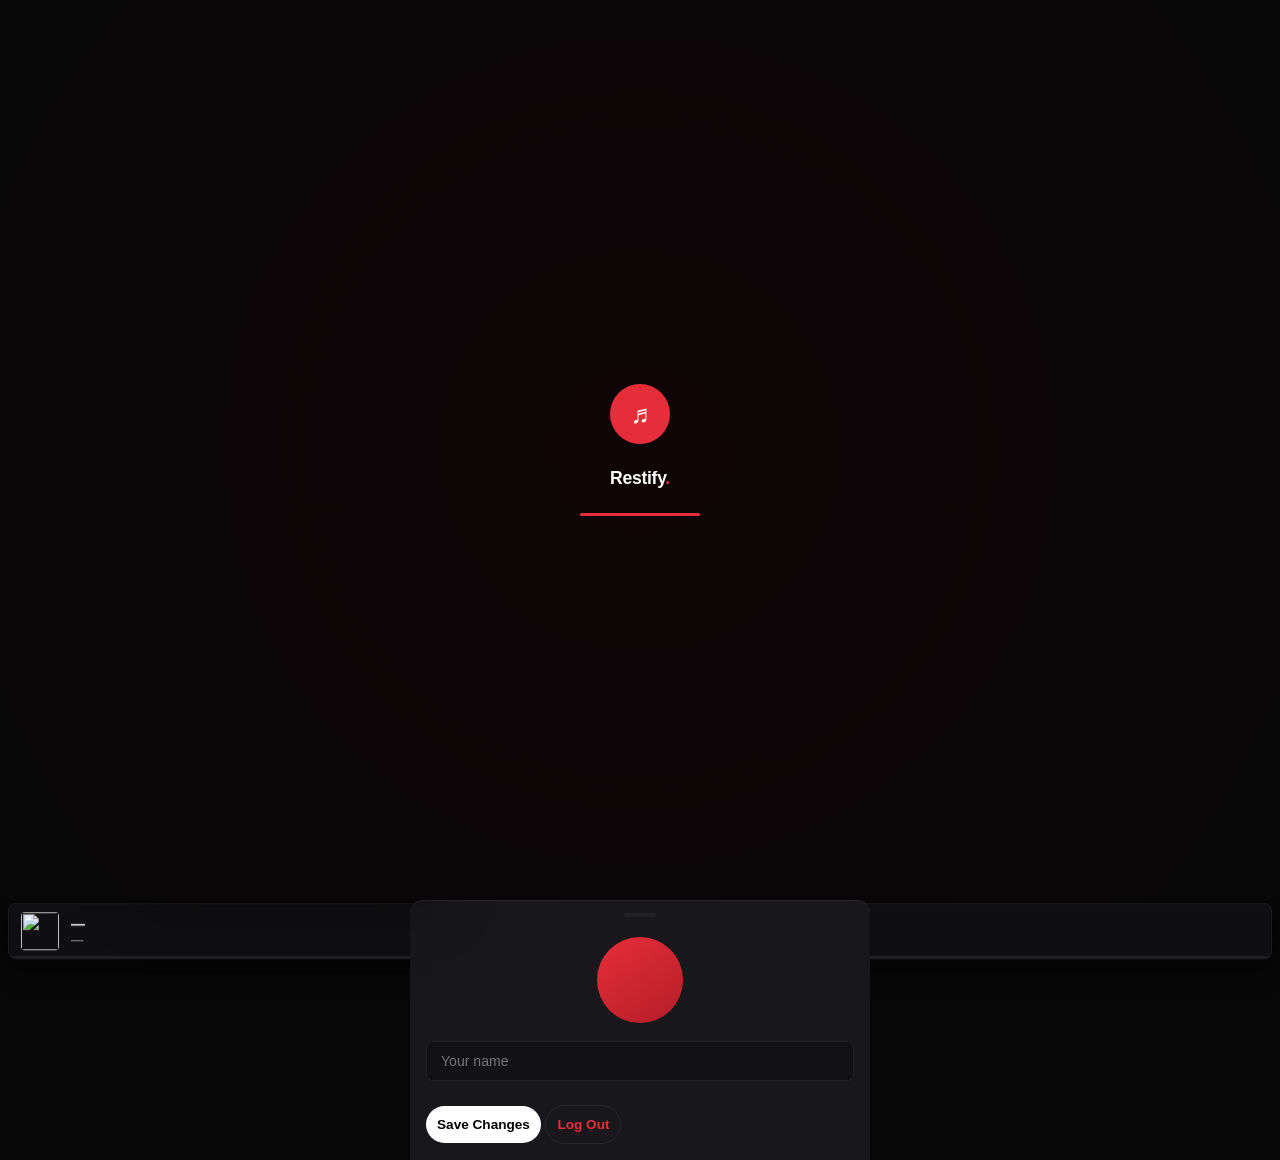
==== index.html @ 63f83d4d "Update script source paths in index.html" ====
<!DOCTYPE html>
<html lang="en">
<head>
<meta charset="UTF-8">
<meta name="viewport" content="width=device-width, initial-scale=1.0, maximum-scale=1.0, user-scalable=no, viewport-fit=cover">
<title>Restify</title>
<meta name="theme-color" content="#0a0a0b">
<meta name="description" content="Restify — a premium music streaming experience">
<link rel="manifest" href="manifest.json">
<link rel="icon" href="icon.svg" type="image/svg+xml">
<link rel="apple-touch-icon" href="icon.svg">
<link rel="preconnect" href="https://fonts.googleapis.com">
<link rel="preconnect" href="https://fonts.gstatic.com" crossorigin>
<link href="https://fonts.googleapis.com/css2?family=Unbounded:wght@500;600;700;800&family=Plus+Jakarta+Sans:wght@400;500;600;700;800&display=swap" rel="stylesheet">
<link rel="stylesheet" href="src/style.css">
<script src="https://unpkg.com/lucide@latest" defer></script>
</head>
<body>

<div class="login-screen" id="login-screen">
  <div class="login-ambient"></div>
  <div class="login-top fade-in-up">
    <div class="login-logo">♬</div>
    <h1 class="login-brand">Restify<span>.</span></h1>
    <p class="login-tagline">Smooth playbacks studio</p>
  </div>
  <div class="login-visual pop-in">
    <div class="login-ring ring-a"></div>
    <div class="login-ring ring-b"></div>
    <div class="login-vinyl">
      <div class="login-vinyl-shine"></div>
      <div class="login-vinyl-groove"></div>
      <div class="login-vinyl-core"><i data-lucide="music-2"></i></div>
    </div>
  </div>
  <div class="login-footer fade-in-up delay">
    <button class="google-btn" id="google-login-btn">
      <svg viewBox="0 0 24 24" width="19" height="19">
        <path fill="#EA4335" d="M12 4.75c1.77 0 3.35.61 4.6 1.8l3.42-3.42C17.95 1.19 15.24 0 12 0 7.31 0 3.18 2.12 1.21 6.54l4.11 3.22c.94-2.85 3.57-4.96 6.68-4.96z"/>
        <path fill="#4285F4" d="M23.745 12.27c0-.7-.06-1.4-.19-2.07H12v4.51h6.6c-.29 1.53-1.14 2.82-2.4 3.68v3.05h3.88c2.27-2.09 3.66-5.17 3.66-8.72z"/>
        <path fill="#FBBC05" d="M5.32 14.24A7.16 7.16 0 0 1 4.91 12c0-.79.13-1.57.38-2.31V6.54H1.21A11.94 11.94 0 0 0 0 12c0 1.92.45 3.74 1.21 5.46l4.11-3.22z"/>
        <path fill="#34A853" d="M12 24c3.24 0 5.95-1.08 7.93-2.91l-3.88-3.05c-1.08.72-2.45 1.16-4.05 1.16-3.11 0-5.74-2.11-6.68-4.96H1.21v3.15C3.18 21.88 7.31 24 12 24z"/>
      </svg>
      <span>Continue with Google</span>
    </button>
    <p class="login-note">Secure sign-in &middot; Powered by Firebase</p>
  </div>
</div>

<div class="loader" id="loader">
  <div class="loader-mark">♬</div>
  <div class="loader-word">Restify<span>.</span></div>
  <div class="loader-track"><div class="loader-fill"></div></div>
</div>

<div class="app-shell">

  <section class="view pos-center" id="view-home">
    <div class="scroll-body">
      <header class="home-header">
        <div class="brand-id">
          <button class="menu-btn" id="menu-open-btn"><i data-lucide="menu"></i></button>
          <div>
            <div class="brand-title">Listen Now</div>
            <div class="brand-sub">Smooth playbacks studio</div>
          </div>
        </div>
        <div class="header-actions">
          <button class="header-icon-btn" id="library-header-btn"><i data-lucide="library"></i></button>
          <div class="avatar-mark" id="avatar-mark">
            <span id="avatar-fallback"></span>
            <img id="user-avatar-img" alt="">
          </div>
        </div>
      </header>

      <div class="search-wrap">
        <input type="text" id="search-input" placeholder="Search music &amp; albums" autocomplete="off">
        <i data-lucide="search"></i>
      </div>
      <div class="suggest-panel" id="suggest-panel"></div>

      <div class="section-label" id="recent-section" style="display:none;">
        <div class="section-label-row"><span class="section-label">Recently Played</span></div>
        <div class="rail" id="recent-rail"></div>
      </div>

      <div class="section-label-row">
        <span class="section-label">Trending Now</span>
      </div>
      <div class="rail" id="trending-rail"></div>

      <div class="section-label-row">
        <span class="section-label">Recommended For You</span>
      </div>
      <div class="rail" id="recommended-rail"></div>

      <div class="section-label-row">
        <span class="section-label">Albums</span>
      </div>
      <div class="skeleton-grid" id="albums-skeleton">
        <div class="skeleton"></div><div class="skeleton"></div>
        <div class="skeleton"></div><div class="skeleton"></div>
      </div>
      <div class="albums-grid" id="albums-grid"></div>

      <div class="artist-cta">
        <p>Are you an artist?</p>
        <button class="feature-btn" id="feature-btn">
          <i data-lucide="upload"></i>
          Feature your song on Restify
        </button>
      </div>

      <div class="bottom-spacer"></div>
    </div>
  </section>

  <section class="view pos-right" id="view-album">
    <div class="sub-header">
      <button class="back-btn" id="album-back"><i data-lucide="chevron-left"></i></button>
      <div class="sub-header-title">Album</div>
    </div>
    <div class="scroll-body">
      <div class="album-hero">
        <img id="album-hero-img" src="" alt="">
        <h1 id="album-hero-title">—</h1>
        <p id="album-hero-sub">—</p>
        <div class="hero-actions">
          <button class="hero-btn primary" id="album-play-all"><i data-lucide="play"></i>Play</button>
          <button class="hero-btn" id="album-shuffle-all"><i data-lucide="shuffle"></i>Shuffle</button>
        </div>
      </div>
      <div class="song-list" id="song-list"></div>
    </div>
  </section>

  <section class="view pos-right" id="view-library">
    <div class="library-header">
      <div class="sub-header" style="padding:0;">
        <button class="back-btn" id="library-back"><i data-lucide="chevron-left"></i></button>
        <div class="library-title">Your Library</div>
      </div>
    </div>
    <div class="scroll-body">
      <div class="library-grid">
        <div class="library-row" id="liked-row">
          <div class="library-icon"><i data-lucide="heart"></i></div>
          <div class="library-meta">
            <div class="library-name">Liked Songs</div>
            <div class="library-sub" id="liked-count">0 songs</div>
          </div>
          <div class="library-chevron"><i data-lucide="chevron-right"></i></div>
        </div>
      </div>

      <div class="section-label-row">
        <span class="section-label">Playlists</span>
        <button class="section-action" id="create-playlist-btn">+ New</button>
      </div>
      <div class="library-grid" id="playlist-list"></div>

      <div class="bottom-spacer"></div>
    </div>
  </section>

  <section class="view pos-right" id="view-playlist">
    <div class="sub-header">
      <button class="back-btn" id="playlist-back"><i data-lucide="chevron-left"></i></button>
      <div class="sub-header-title" id="playlist-view-title">Playlist</div>
      <button class="sub-header-action" id="playlist-delete-btn" style="display:none;">Delete</button>
    </div>
    <div class="scroll-body">
      <div class="album-hero">
        <div class="library-icon" style="width:44vw;max-width:190px;height:44vw;max-height:190px;border-radius:26px;">
          <i data-lucide="list-music" style="width:30%;height:30%;"></i>
        </div>
        <h1 id="playlist-hero-title">—</h1>
        <p id="playlist-hero-sub">—</p>
      </div>
      <div class="song-list" id="playlist-song-list"></div>
    </div>
  </section>

  <section class="view pos-right" id="view-player">
    <div class="player-top">
      <button class="back-btn" id="player-back"><i data-lucide="chevron-down"></i></button>
      <button class="explore-pill" id="explore-albums-btn">
        <i data-lucide="layout-grid"></i>
        Explore Albums
      </button>
      <button class="queue-btn" id="queue-open-btn"><i data-lucide="list-music"></i></button>
    </div>

    <div class="player-body">
      <div class="artwork-arena">
        <div class="artwork-frame" id="artwork-frame">
          <img id="player-artwork" src="" alt="">
          <div class="buffer-spinner" id="buffer-spinner"></div>
        </div>
      </div>

      <div class="track-row">
        <div class="track-meta">
          <div class="track-title" id="player-title">—</div>
          <div class="track-artist" id="player-artist">—</div>
        </div>
        <button class="fav-btn" id="fav-btn"><i data-lucide="heart"></i></button>
      </div>

      <div class="scrub-wrap">
        <div class="time-row">
          <span id="time-current">0:00</span>
          <span id="time-total">0:00</span>
        </div>
        <div class="range-wrap">
          <input type="range" id="seek-slider" min="0" max="100" value="0" step="0.1">
          <div class="range-fill" id="range-fill"></div>
        </div>
      </div>

      <div class="controls-row">
        <button class="ctrl-util" id="btn-shuffle"><i data-lucide="shuffle"></i></button>
        <button class="ctrl-nav" id="btn-prev"><i data-lucide="skip-back"></i></button>
        <button class="ctrl-play" id="btn-play"><i data-lucide="play" id="play-icon"></i></button>
        <button class="ctrl-nav" id="btn-next"><i data-lucide="skip-forward"></i></button>
        <button class="ctrl-util" id="btn-repeat"><i data-lucide="repeat"></i></button>
      </div>

      <div class="util-row">
        <button class="volume-icon" id="volume-icon-btn"><i data-lucide="volume-2"></i></button>
        <div class="range-wrap">
          <input type="range" id="volume-slider" min="0" max="100" value="85" step="1">
          <div class="range-fill" id="volume-fill"></div>
        </div>
        <button class="speed-btn" id="speed-btn">1x</button>
      </div>

      <div class="player-tag">Smooth playbacks &amp; no ads</div>
    </div>
  </section>

</div>

<div class="menu-layer" id="menu-layer">
  <div class="menu-overlay" id="menu-overlay"></div>
  <nav class="side-menu" id="side-menu">
    <div class="side-menu-header">
      <div class="side-menu-mark">♬</div>
      <div class="side-menu-brand">Restify<span>.</span></div>
    </div>
    <a class="side-menu-item active" href="index.html">
      <i data-lucide="home"></i>
      <span>Home</span>
    </a>
    <a class="side-menu-item" href="albums.html">
      <i data-lucide="layout-grid"></i>
      <span>Explore Albums</span>
    </a>
    <a class="side-menu-item" href="announces.html">
      <i data-lucide="bell"></i>
      <span>What's New</span>
      <span class="menu-dot"></span>
    </a>
    <a class="side-menu-item" href="artistforums.html">
      <i data-lucide="upload"></i>
      <span>Apply for Artist</span>
    </a>
  </nav>
</div>

<div class="mini-player" id="mini-player">
  <div class="mini-progress"><div class="mini-progress-fill" id="mini-progress-fill"></div></div>
  <img class="mini-thumb" id="mini-thumb" src="" alt="">
  <div class="mini-info" id="mini-info-tap">
    <div class="mini-title" id="mini-title">—</div>
    <div class="mini-artist" id="mini-artist">—</div>
  </div>
  <div class="mini-controls">
    <button class="mini-btn" id="mini-prev"><i data-lucide="skip-back"></i></button>
    <button class="mini-btn mini-play" id="mini-play"><i data-lucide="play" id="mini-play-icon"></i></button>
    <button class="mini-btn" id="mini-next"><i data-lucide="skip-forward"></i></button>
  </div>
</div>

<div class="overlay" id="overlay"></div>

<div class="sheet" id="queue-sheet">
  <div class="sheet-handle"></div>
  <div class="sheet-title">Up Next</div>
  <div class="sheet-body" id="queue-list"></div>
</div>

<div class="sheet" id="action-sheet">
  <div class="sheet-handle"></div>
  <div class="sheet-title" id="action-sheet-title">Song</div>
  <div class="sheet-body">
    <div class="action-item" id="action-like">
      <i data-lucide="heart"></i>
      <span id="action-like-label">Add to Liked Songs</span>
    </div>
    <div class="action-item" id="action-queue">
      <i data-lucide="list-plus"></i>
      <span>Add to Queue</span>
    </div>
    <div class="section-label" style="padding:10px 4px 6px;">Add to Playlist</div>
    <div id="action-playlist-list"></div>
  </div>
</div>

<div class="sheet" id="profile-sheet">
  <div class="sheet-handle"></div>
  <div class="sheet-body">
    <div class="profile-photo-row">
      <div class="profile-photo-ring">
        <img id="profile-photo" src="" alt="">
      </div>
    </div>
    <div class="profile-email" id="profile-email"></div>
    <input type="text" class="modal-input" id="profile-name-input" placeholder="Your name" autocomplete="off">
    <button class="modal-btn primary" id="profile-save-btn">Save Changes</button>
    <button class="modal-btn logout-btn" id="profile-logout-btn">Log Out</button>
  </div>
</div>

<div class="modal-wrap" id="create-modal">
  <div class="modal-card">
    <div class="modal-title">New Playlist</div>
    <input type="text" class="modal-input" id="create-modal-input" placeholder="Playlist name" autocomplete="off">
    <div class="modal-actions">
      <button class="modal-btn" id="create-modal-cancel">Cancel</button>
      <button class="modal-btn primary" id="create-modal-confirm">Create</button>
    </div>
  </div>
</div>

<div class="toast" id="toast"></div>

<audio id="audio" preload="auto"></audio>

<script type="module">
import { initializeApp } from "https://www.gstatic.com/firebasejs/10.13.2/firebase-app.js";
import { getAuth, GoogleAuthProvider, signInWithPopup, signInWithRedirect, onAuthStateChanged, updateProfile, signOut } from "https://www.gstatic.com/firebasejs/10.13.2/firebase-auth.js";

const firebaseConfig = {
  apiKey: "AIzaSyDWFo4PwnwWfNUS-s4vXQHINAejp3wwPrk",
  authDomain: "restify-1ec27.firebaseapp.com",
  projectId: "restify-1ec27",
  storageBucket: "restify-1ec27.firebasestorage.app",
  messagingSenderId: "179542882874",
  appId: "1:179542882874:web:a6166769efff7151239303",
  measurementId: "G-CEWQDRWWCW"
};

const firebaseApp = initializeApp(firebaseConfig);
const auth = getAuth(firebaseApp);
const googleProvider = new GoogleAuthProvider();

const loginScreen = document.getElementById('login-screen');
const googleBtn = document.getElementById('google-login-btn');
const googleBtnLabel = googleBtn.querySelector('span');
const avatarMark = document.getElementById('avatar-mark');
const avatarFallback = document.getElementById('avatar-fallback');
const userAvatarImg = document.getElementById('user-avatar-img');
const overlay = document.getElementById('overlay');
const profileSheet = document.getElementById('profile-sheet');
const profilePhoto = document.getElementById('profile-photo');
const profileNameInput = document.getElementById('profile-name-input');
const profileEmail = document.getElementById('profile-email');
const profileSaveBtn = document.getElementById('profile-save-btn');
const profileLogoutBtn = document.getElementById('profile-logout-btn');

function applyUser(user) {
  const photo = user.photoURL || '';
  const name = user.displayName || (user.email ? user.email.split('@')[0] : 'You');
  if (photo) {
    userAvatarImg.src = photo;
    userAvatarImg.style.display = 'block';
    avatarFallback.style.display = 'none';
    profilePhoto.src = photo;
    profilePhoto.style.display = 'block';
  } else {
    userAvatarImg.style.display = 'none';
    profilePhoto.style.display = 'none';
    avatarFallback.style.display = 'flex';
    avatarFallback.textContent = name.charAt(0).toUpperCase();
  }
  profileNameInput.value = name;
  profileEmail.textContent = user.email || '';
}

function showApp(user) {
  applyUser(user);
  loginScreen.classList.add('hide');
}

function showLogin() {
  closeProfileSheet();
  loginScreen.classList.remove('hide');
  googleBtn.disabled = false;
  googleBtnLabel.textContent = 'Continue with Google';
}

function openProfileSheet() {
  profileSheet.classList.add('open');
  overlay.classList.add('open');
}

function closeProfileSheet() {
  profileSheet.classList.remove('open');
  overlay.classList.remove('open');
}

onAuthStateChanged(auth, (user) => {
  if (user) {
    showApp(user);
  } else {
    showLogin();
  }
});

googleBtn.addEventListener('click', async () => {
  googleBtn.disabled = true;
  googleBtnLabel.textContent = 'Signing in...';
  try {
    await signInWithPopup(auth, googleProvider);
  } catch (err) {
    if (err.code === 'auth/popup-blocked' || err.code === 'auth/cancelled-popup-request' || err.code === 'auth/operation-not-supported-in-this-environment') {
      await signInWithRedirect(auth, googleProvider);
    } else {
      googleBtn.disabled = false;
      googleBtnLabel.textContent = 'Continue with Google';
    }
  }
});

avatarMark.addEventListener('click', openProfileSheet);

overlay.addEventListener('click', () => {
  if (profileSheet.classList.contains('open')) closeProfileSheet();
});

profileSaveBtn.addEventListener('click', async () => {
  const newName = profileNameInput.value.trim();
  if (!newName || !auth.currentUser) return;
  profileSaveBtn.disabled = true;
  profileSaveBtn.textContent = 'Saving...';
  try {
    await updateProfile(auth.currentUser, { displayName: newName });
    profileEmail.textContent = auth.currentUser.email || '';
  } finally {
    profileSaveBtn.disabled = false;
    profileSaveBtn.textContent = 'Save Changes';
    closeProfileSheet();
  }
});

profileLogoutBtn.addEventListener('click', async () => {
  await signOut(auth);
});
</script>
<script>
const menuOpenBtn = document.getElementById('menu-open-btn');
const sideMenu = document.getElementById('side-menu');
const menuOverlay = document.getElementById('menu-overlay');

function openMenu() {
  sideMenu.classList.add('open');
  menuOverlay.classList.add('open');
}

function closeMenu() {
  sideMenu.classList.remove('open');
  menuOverlay.classList.remove('open');
}

menuOpenBtn.addEventListener('click', openMenu);
menuOverlay.addEventListener('click', closeMenu);
</script>
<script src="src/music-data.js" defer></script>
<script src="src/app.js" defer></script>
</body>
</html>
---- src/style.css ----
:root{
  --bg:#070708;
  --bg-radial:#0f0406;
  --surface:#121214;
  --surface-2:#18181c;
  --surface-3:#222226;
  --glass:rgba(18,18,20,0.82);
  --glass-border:rgba(255,255,255,0.05);
  --border:rgba(255,255,255,0.06);
  --border-soft:rgba(255,255,255,0.03);
  --red:#e62e3a;
  --red-dim:#b31e28;
  --red-deep:#1f0609;
  --red-glow:rgba(230,46,58,0.1);
  --text:#ffffff;
  --text-dim:#a7a7ad;
  --text-faint:#55555a;
  --font-display:-apple-system, BlinkMacSystemFont, "SF Pro Display", "SF Pro Text", sans-serif;
  --font-body:-apple-system, BlinkMacSystemFont, "SF Pro Text", sans-serif;
  --safe-top:env(safe-area-inset-top, 18px);
  --safe-bottom:env(safe-area-inset-bottom, 14px);
  --ease:cubic-bezier(0.2, 0.8, 0.2, 1);
  --ease-spring:cubic-bezier(0.34, 1.56, 0.64, 1);
}

*{box-sizing:border-box;margin:0;padding:0;-webkit-tap-highlight-color:transparent;user-select:none;outline:none;}
html,body{background:var(--bg);color:var(--text);font-family:var(--font-body);height:100dvh;width:100vw;overflow:hidden;-webkit-font-smoothing:antialiased;}
body{display:flex;justify-content:center;align-items:center;}
input,textarea{user-select:text;}
img{-webkit-user-drag:none;}
button{font-family:inherit;cursor:pointer;}
::-webkit-scrollbar{width:0;height:0;}

@media (prefers-reduced-motion: reduce){
  *{animation-duration:.001ms !important;animation-iteration-count:1 !important;transition-duration:.001ms !important;}
}

.loader{
  position:fixed;inset:0;z-index:999;
  background:radial-gradient(circle at 50% 50%, var(--bg-radial) 0%, var(--bg) 100%);
  display:flex;flex-direction:column;align-items:center;justify-content:center;gap:24px;
  transition:opacity .4s var(--ease), visibility .4s;
}
.loader.hide{opacity:0;visibility:hidden;pointer-events:none;}
.loader-mark{
  width:60px;height:60px;border-radius:50%;
  background:var(--red);
  display:flex;align-items:center;justify-content:center;
  font-family:var(--font-display);font-weight:700;font-size:1.6rem;color:#fff;
}
.loader-word{font-family:var(--font-display);font-weight:700;font-size:1.1rem;letter-spacing:-0.3px;}
.loader-word span{color:var(--red);}
.loader-track{width:120px;height:3px;background:var(--surface-2);border-radius:3px;overflow:hidden;}
.loader-fill{height:100%;width:0%;background:var(--red);animation:fill 1s var(--ease) forwards;}
@keyframes fill{to{width:100%;}}
@keyframes spin{to{transform:rotate(360deg);}}

.app-shell{
  position:relative;width:100%;max-width:460px;height:100dvh;
  background:var(--bg);overflow:hidden;
}

.view{
  position:absolute;inset:0;
  display:flex;flex-direction:column;
  background:var(--bg);
  transform:translateX(100%);
  transition:transform .4s var(--ease);
  z-index:1;
  will-change:transform;
}
.view.pos-center{transform:translateX(0);z-index:3;}
.view.pos-left{transform:translateX(-25%);z-index:2;opacity:0.7;}
.view.pos-right{transform:translateX(100%);z-index:2;}

.scroll-body{flex:1;overflow-y:auto;-webkit-overflow-scrolling:touch;padding-bottom:150px;}

.home-header{
  display:flex;align-items:center;justify-content:space-between;
  padding:calc(var(--safe-top) + 16px) 16px 12px;
}
.brand-id{display:flex;align-items:center;gap:12px;}
.avatar-mark{
  width:38px;height:38px;border-radius:50%;flex-shrink:0;
  background:var(--surface-3);border:1px solid var(--border);
  display:flex;align-items:center;justify-content:center;
  font-family:var(--font-display);font-weight:700;font-size:0.95rem;color:var(--red);
}
.brand-title{font-family:var(--font-display);font-weight:700;font-size:1.4rem;letter-spacing:-0.4px;color:#fff;}
.brand-sub{font-size:.75rem;color:var(--text-dim);font-weight:500;margin-top:1px;}
.header-actions{display:flex;align-items:center;gap:16px;}
.header-icon-btn{background:none;border:none;color:var(--text);display:flex;align-items:center;justify-content:center;transition:transform 0.1s var(--ease);}
.header-icon-btn:active{transform:scale(.9);}
.header-icon-btn svg{width:22px;height:22px;}
.note-icon{color:var(--text-dim);width:20px;height:20px;}

.search-wrap{position:relative;margin:8px 16px 16px;}
.search-wrap svg,.search-wrap i{position:absolute;left:14px;top:13px;width:16px;height:16px;color:var(--text-dim);pointer-events:none;}
#search-input{
  width:100%;padding:11px 16px 11px 40px;border-radius:8px;
  background:var(--surface-2);border:1px solid transparent;
  color:var(--text);font-family:var(--font-body);font-size:.9rem;font-weight:500;
  transition:background .2s var(--ease), border-color .2s var(--ease);
}
#search-input:focus{background:var(--surface-3);border-color:rgba(255,255,255,0.08);}
#search-input::placeholder{color:var(--text-dim);font-weight:400;}

.suggest-panel{
  position:relative;margin:0 16px 0;background:var(--surface-2);
  border-radius:8px;overflow:hidden;
  max-height:0;opacity:0;transition:max-height .25s var(--ease), opacity .2s var(--ease), margin .25s var(--ease);
}
.suggest-panel.open{max-height:340px;opacity:1;margin:0 16px 16px;border:1px solid var(--border);}
.suggest-item{display:flex;align-items:center;gap:12px;padding:10px 12px;border-bottom:1px solid var(--border-soft);}
.suggest-item:last-child{border-bottom:none;}
.suggest-item:active{background:var(--surface-3);}
.suggest-item img{width:40px;height:40px;border-radius:4px;object-fit:cover;flex-shrink:0;}
.suggest-meta{min-width:0;flex:1;}
.suggest-title{font-size:.9rem;font-weight:500;white-space:nowrap;overflow:hidden;text-overflow:ellipsis;}
.suggest-sub{font-size:.78rem;color:var(--text-dim);white-space:nowrap;overflow:hidden;text-overflow:ellipsis;margin-top:1px;}
.suggest-empty{padding:20px;text-align:center;color:var(--text-dim);font-size:.85rem;}

.section-label-row{display:flex;align-items:center;justify-content:space-between;padding:0 16px;margin:24px 0 12px;}
.section-label{font-family:var(--font-display);font-size:1.2rem;font-weight:700;letter-spacing:-0.3px;color:var(--text);}
.section-label-row .section-label{margin:0;}
.section-action{font-size:.82rem;font-weight:600;color:var(--text-dim);background:none;border:none;}
.section-action:active{color:var(--text);}

.rail{display:flex;gap:14px;overflow-x:auto;padding:0 16px 4px;scroll-snap-type:x mandatory;-webkit-overflow-scrolling:touch;}
.rail::-webkit-scrollbar{display:none;}

.rail-card{
  flex-shrink:0;width:132px;scroll-snap-align:start;
  border-radius:6px;overflow:hidden;position:relative;
  background:transparent;border:none;text-align:left;
  transition:transform .2s var(--ease);
}
.rail-card:active{transform:scale(.97);}
.rail-card img{width:132px;height:132px;object-fit:cover;border-radius:6px;display:block;}
.rail-card .card-shade{display:none;}
.rail-card .rail-label{position:relative;left:0;right:0;bottom:0;margin-top:8px;font-size:.85rem;font-weight:600;line-height:1.2;color:var(--text);white-space:nowrap;overflow:hidden;text-overflow:ellipsis;}
.rail-card .rail-sub{position:relative;left:0;right:0;bottom:0;transform:none;opacity:1;font-size:.78rem;color:var(--text-dim);white-space:nowrap;overflow:hidden;text-overflow:ellipsis;margin-top:2px;}
.rail-card.trending::before{
  content:'🔥';position:absolute;top:8px;right:8px;font-size:.65rem;
  background:rgba(0,0,0,0.7);backdrop-filter:blur(8px);padding:3px 6px;border-radius:4px;z-index:2;
}
.rail-empty{padding:20px;color:var(--text-dim);font-size:.85rem;}

.skeleton{background:linear-gradient(90deg, var(--surface) 25%, var(--surface-2) 37%, var(--surface) 63%);background-size:400% 100%;animation:shimmer 1.4s ease infinite;}
@keyframes shimmer{0%{background-position:100% 0;}100%{background-position:0% 0;}}
.skeleton-rail{display:flex;gap:14px;padding:0 16px;}
.skeleton-rail .skeleton{width:132px;height:132px;border-radius:6px;flex-shrink:0;}
.skeleton-grid{display:grid;grid-template-columns:1fr 1fr;gap:14px;padding:0 16px;}
.skeleton-grid .skeleton{aspect-ratio:1/1;border-radius:6px;}

.albums-grid{display:grid;grid-template-columns:1fr 1fr;gap:14px;padding:0 16px;}
.album-card{
  position:relative;border-radius:6px;overflow:hidden;display:flex;flex-direction:column;aspect-ratio:auto;
  background:transparent;border:none;text-align:left;
  transition:transform .2s var(--ease);
}
.album-card:active{transform:scale(.97);}
.album-card img{width:100%;aspect-ratio:1/1;object-fit:cover;border-radius:6px;display:block;}
.album-card .card-shade{display:none;}
.album-card .card-label{position:relative;left:0;right:0;bottom:0;margin-top:8px;font-family:var(--font-body);font-weight:600;font-size:.85rem;line-height:1.2;color:var(--text);}
.album-card .card-count{position:absolute;top:8px;right:8px;background:rgba(0,0,0,0.7);backdrop-filter:blur(8px);border:none;padding:3px 6px;border-radius:4px;font-size:.65rem;font-weight:600;color:#fff;}

.no-results{grid-column:1/-1;text-align:center;color:var(--text-dim);font-size:.9rem;padding:40px 10px;}

.artist-cta{text-align:center;margin:32px 16px 0;padding:24px 16px;border-top:1px solid var(--border-soft);}
.artist-cta p{color:var(--text-dim);font-size:.85rem;font-weight:400;margin-bottom:14px;}
.feature-btn{
  display:inline-flex;align-items:center;gap:8px;padding:10px 20px;border-radius:20px;
  background:var(--surface-2);border:1px solid var(--border);color:var(--text);
  font-weight:600;font-size:.82rem;transition:transform .15s var(--ease), background .15s;
}
.feature-btn:active{transform:scale(.96);background:var(--surface-3);}
.feature-btn svg{width:14px;height:14px;color:var(--text-dim);}

.bottom-spacer{height:150px;}

.mini-player{
  position:absolute;left:8px;right:8px;bottom:calc(8px + var(--safe-bottom));
  background:var(--glass);backdrop-filter:blur(24px);-webkit-backdrop-filter:blur(24px);
  border:1px solid var(--glass-border);border-radius:8px;
  padding:8px 12px;display:flex;align-items:center;gap:12px;
  box-shadow:0 8px 24px rgba(0,0,0,0.5);z-index:20;
  transform:translateY(120%);transition:transform .3s cubic-bezier(0.175, 0.885, 0.32, 1.1);
  overflow:hidden;
}
.mini-player.visible{transform:translateY(0);}
.mini-progress{position:absolute;bottom:0;left:0;right:0;height:2px;background:rgba(255,255,255,0.08);}
.mini-progress-fill{height:100%;width:0%;background:var(--text);box-shadow:none;transition:width .15s linear;}
.mini-thumb{width:38px;height:38px;border-radius:4px;object-fit:cover;flex-shrink:0;}
.mini-thumb.spin{animation:none;}
.mini-info{flex:1;min-width:0;}
.mini-title{font-size:.88rem;font-weight:600;white-space:nowrap;overflow:hidden;text-overflow:ellipsis;}
.mini-artist{font-size:.78rem;color:var(--text-dim);white-space:nowrap;overflow:hidden;text-overflow:ellipsis;margin-top:1px;}
.mini-controls{display:flex;align-items:center;gap:10px;flex-shrink:0;}
.mini-btn{width:32px;height:32px;border-radius:50%;background:transparent;border:none;color:var(--text);display:flex;align-items:center;justify-content:center;transition:transform .1s var(--ease);}
.mini-btn:active{transform:scale(.9);}
.mini-btn svg{width:20px;height:20px;}
.mini-play{width:32px;height:32px;background:transparent;color:var(--text);}
.mini-play svg{width:22px;height:22px;fill:var(--text);}

.sub-header{display:flex;align-items:center;gap:14px;padding:calc(var(--safe-top) + 16px) 16px 12px;}
.back-btn{width:auto;height:auto;background:none;border:none;display:flex;align-items:center;color:var(--text);transition:opacity 0.15s var(--ease);}
.back-btn:active{opacity:0.6;}
.back-btn svg{width:24px;height:24px;}
.sub-header-title{font-family:var(--font-body);font-weight:600;font-size:.95rem;color:var(--text);display:none;}
.sub-header-action{margin-left:auto;background:transparent;border:none;color:var(--red);padding:0;font-size:.9rem;font-weight:600;}
.sub-header-action:active{opacity:0.7;}

.album-hero{display:flex;flex-direction:column;align-items:center;padding:12px 16px 24px;text-align:center;}
.album-hero img{width:52vw;max-width:210px;aspect-ratio:1/1;object-fit:cover;border-radius:8px;box-shadow:0 16px 32px rgba(0,0,0,0.6);border:none;}
.album-hero h1{font-family:var(--font-display);font-weight:700;font-size:1.45rem;margin-top:20px;letter-spacing:-0.4px;}
.album-hero p{color:var(--text-dim);font-size:.88rem;margin-top:4px;font-weight:400;}

.hero-actions{display:flex;gap:12px;margin-top:20px;width:100%;max-width:280px;}
.hero-btn{display:flex;flex:1;align-items:center;justify-content:center;gap:6px;padding:11px 0;border-radius:24px;font-size:.88rem;font-weight:600;border:none;background:var(--surface-2);color:var(--text);transition:transform .15s var(--ease);}
.hero-btn.primary{background:var(--red);color:#fff;}
.hero-btn:active{transform:scale(.96);}
.hero-btn svg{width:16px;height:16px;fill:currentColor;}

.song-list{padding:4px 0 150px 0;}
.song-row{
  display:flex;align-items:center;justify-content:space-between;gap:14px;
  padding:10px 16px;border-radius:0;margin-bottom:0;
  border:none;transition:background .2s var(--ease);
}
.song-row:active{background:var(--surface-2);}
.song-row.is-playing{background:var(--red-deep);}
.song-left{display:flex;align-items:center;gap:14px;min-width:0;flex:1;}
.song-num{width:20px;text-align:left;font-size:.85rem;color:var(--text-faint);font-weight:500;flex-shrink:0;}
.song-row.is-playing .song-num{color:var(--red);}
.song-thumb{width:40px;height:40px;border-radius:4px;object-fit:cover;flex-shrink:0;}
.song-meta{min-width:0;}
.song-title{font-size:.92rem;font-weight:500;white-space:nowrap;overflow:hidden;text-overflow:ellipsis;color:var(--text);}
.song-row.is-playing .song-title{color:var(--red);font-weight:600;}
.song-artist{font-size:.8rem;color:var(--text-dim);white-space:nowrap;overflow:hidden;text-overflow:ellipsis;margin-top:1px;}
.song-pulse{width:14px;height:14px;color:var(--red);flex-shrink:0;display:none;}
.song-row.is-playing .song-pulse{display:block;}
.song-more{background:none;border:none;color:var(--text-dim);flex-shrink:0;width:24px;height:24px;display:flex;align-items:center;justify-content:center;}
.song-more:active{color:var(--text);}
.song-more svg{width:18px;height:18px;}

.player-top{display:flex;align-items:center;justify-content:space-between;padding:calc(var(--safe-top) + 16px) 24px 0;}
.explore-pill{
  display:flex;align-items:center;gap:6px;padding:6px 14px;border-radius:16px;
  background:var(--surface-2);border:1px solid var(--border);color:var(--text);
  font-size:.8rem;font-weight:600;letter-spacing:0;
}
.explore-pill:active{background:var(--surface-3);}
.explore-pill svg{width:14px;height:14px;color:var(--text-dim);}
.queue-btn{width:auto;height:auto;background:transparent;border:none;color:var(--text);display:flex;align-items:center;}
.queue-btn:active{opacity:0.6;}
.queue-btn svg{width:22px;height:22px;}

.player-body{flex:1;display:flex;flex-direction:column;justify-content:space-between;padding:0 24px calc(var(--safe-bottom) + 20px);min-height:0;}

.artwork-arena{flex:1;display:flex;align-items:center;justify-content:center;min-height:240px;position:relative;}
.artwork-frame{
  width:82vw;height:82vw;max-width:310px;max-height:310px;border-radius:8px;
  overflow:hidden;position:relative;border:none;
  box-shadow:0 24px 48px rgba(0,0,0,0.6);transition:transform 0.3s var(--ease);
}
.artwork-frame.playing{transform:scale(1.02);}
.artwork-frame img{width:100%;height:100%;object-fit:cover;}
.buffer-spinner{
  position:absolute;top:50%;left:50%;transform:translate(-50%,-50%);
  width:32px;height:32px;border-radius:50%;border:2px solid rgba(255,255,255,0.1);
  border-top-color:#fff;opacity:0;transition:opacity .2s;animation:spin .8s linear infinite;
}
.artwork-frame.buffering .buffer-spinner{opacity:1;}

.track-row{display:flex;align-items:center;justify-content:space-between;gap:16px;margin:20px 4px 12px;}
.track-meta{min-width:0;flex:1;}
.track-title{font-family:var(--font-display);font-weight:700;font-size:1.3rem;letter-spacing:-0.3px;white-space:nowrap;overflow:hidden;text-overflow:ellipsis;}
.track-artist{font-size:0.95rem;color:var(--text-dim);font-weight:500;margin-top:2px;white-space:nowrap;overflow:hidden;text-overflow:ellipsis;}
.fav-btn{background:none;border:none;color:var(--text-dim);flex-shrink:0;transition:transform 0.1s var(--ease);}
.fav-btn:active{transform:scale(.9);}
.fav-btn svg{width:24px;height:24px;}
.fav-btn.active{color:var(--red);}
.fav-btn.active svg{fill:var(--red);}

.scrub-wrap{margin:0 4px 16px;}
.time-row{display:flex;justify-content:space-between;font-size:.75rem;font-weight:500;color:var(--text-dim);margin-bottom:6px;font-variant-numeric:tabular-nums;}
.range-wrap{position:relative;height:12px;display:flex;align-items:center;}
input[type="range"]{-webkit-appearance:none;appearance:none;width:100%;height:4px;background:rgba(255,255,255,0.12);border-radius:4px;position:absolute;z-index:5;cursor:pointer;}
input[type="range"]::-webkit-slider-thumb{-webkit-appearance:none;width:0px;height:0px;border-radius:50%;background:#fff;transition:transform 0.1s var(--ease), width 0.1s, height 0.1s;}
.range-wrap:hover input[type="range"]::-webkit-slider-thumb, input[type="range"]:active::-webkit-slider-thumb{width:10px;height:10px;}
.range-fill{position:absolute;left:0;top:4px;height:4px;background:#fff;border-radius:4px;width:0%;pointer-events:none;box-shadow:none;}

.controls-row{display:flex;align-items:center;justify-content:space-between;margin-bottom:20px;padding:0 4px;}
.ctrl-util,.ctrl-nav{background:none;border:none;color:var(--text-dim);display:flex;align-items:center;justify-content:center;}
.ctrl-util:active{color:var(--text);}
.ctrl-nav:active{transform:scale(0.95);}
.ctrl-util.active{color:var(--red);}
.ctrl-util svg{width:20px;height:20px;}
.ctrl-nav{color:var(--text);}
.ctrl-nav svg{width:28px;height:28px;fill:var(--text);}
.ctrl-play{
  width:56px;height:56px;border-radius:50%;background:#fff;color:#000;
  display:flex;align-items:center;justify-content:center;transition:transform .15s var(--ease);
}
.ctrl-play:active{transform:scale(.92);}
.ctrl-play svg{width:26px;height:26px;fill:#000;position:relative;left:1px;}

.util-row{display:flex;align-items:center;gap:12px;margin-bottom:8px;padding:0 4px;}
.volume-icon{background:none;border:none;color:var(--text-dim);flex-shrink:0;display:flex;}
.volume-icon svg{width:14px;height:14px;}
.util-row .range-wrap{flex:1;height:12px;}
.util-row input[type="range"]{height:4px;background:rgba(255,255,255,0.08);}
.util-row .range-fill{top:4px;height:4px;background:var(--text-dim);}
.speed-btn{flex-shrink:0;background:var(--surface-2);border:none;border-radius:4px;padding:3px 8px;font-size:.72rem;font-weight:600;color:var(--text-dim);}

.player-tag{display:none;}

.empty-state{text-align:center;color:var(--text-dim);font-size:.9rem;padding:60px 20px;}
.empty-state svg{width:40px;height:40px;color:var(--text-faint);margin-bottom:12px;}

.library-header{padding:calc(var(--safe-top) + 16px) 16px 12px;}
.library-title{font-family:var(--font-display);font-weight:700;font-size:1.4rem;letter-spacing:-0.4px;}
.library-grid{padding:8px 0 4px;display:flex;flex-direction:column;gap:0;}
.library-row{
  display:flex;align-items:center;gap:14px;padding:10px 16px;border-radius:0;
  background:transparent;border:none;transition:background .15s var(--ease);
}
.library-row:active{background:var(--surface-2);}
.library-icon{width:40px;height:40px;border-radius:4px;display:flex;align-items:center;justify-content:center;flex-shrink:0;background:var(--surface-2);border:1px solid var(--border);}
.library-icon svg{width:18px;height:18px;color:var(--red);}
.library-icon.plain{background:var(--surface-2);}
.library-icon.plain svg{color:var(--text-dim);}
.library-meta{flex:1;min-width:0;}
.library-name{font-size:.92rem;font-weight:600;color:var(--text);}
.library-sub{font-size:.8rem;color:var(--text-dim);margin-top:1px;}
.library-chevron{color:var(--text-faint);flex-shrink:0;}
.library-chevron svg{width:14px;height:14px;}

.overlay{
  position:absolute;inset:0;z-index:40;background:rgba(0,0,0,0.6);
  opacity:0;visibility:hidden;transition:opacity .25s var(--ease), visibility .25s;
}
.overlay.open{opacity:1;visibility:visible;}

.sheet{
  position:absolute;left:0;right:0;bottom:0;z-index:41;max-width:460px;margin:0 auto;
  background:var(--surface-2);border-top:1px solid var(--border);
  border-radius:14px 14px 0 0;padding:4px 16px calc(16px + var(--safe-bottom));
  transform:translateY(100%);transition:transform .3s var(--ease);
  max-height:75vh;display:flex;flex-direction:column;
}
.sheet.open{transform:translateY(0);}
.sheet-handle{width:32px;height:4px;border-radius:2px;background:var(--surface-3);margin:8px auto 16px;flex-shrink:0;}
.sheet-title{font-family:var(--font-body);font-weight:700;font-size:1rem;margin-bottom:12px;padding:0 4px;flex-shrink:0;}
.sheet-body{overflow-y:auto;flex:1;}

.action-item{display:flex;align-items:center;gap:12px;padding:11px 12px;border-radius:6px;margin-bottom:1px;}
.action-item:active{background:var(--surface-3);}
.action-item svg{width:18px;height:18px;color:var(--text-dim);flex-shrink:0;}
.action-item span{font-size:.92rem;font-weight:500;}

.queue-item{display:flex;align-items:center;gap:12px;padding:10px 4px;border-bottom:1px solid var(--border-soft);}
.queue-item img{width:36px;height:36px;border-radius:4px;object-fit:cover;flex-shrink:0;}
.queue-item .song-meta{flex:1;min-width:0;}
.queue-drag{color:var(--text-faint);flex-shrink:0;}
.queue-drag svg{width:16px;height:16px;}
.queue-now-label{font-size:.72rem;font-weight:700;color:var(--red);text-transform:uppercase;margin:4px 4px 8px;letter-spacing:0.5px;}
.queue-next-label{font-size:.72rem;font-weight:700;color:var(--text-dim);text-transform:uppercase;margin:16px 4px 8px;letter-spacing:0.5px;}

.modal-wrap{
  position:absolute;inset:0;z-index:50;display:flex;align-items:center;justify-content:center;padding:24px;
  background:rgba(0,0,0,0.7);
  opacity:0;visibility:hidden;transition:opacity .2s var(--ease), visibility .2s;
}
.modal-wrap.open{opacity:1;visibility:visible;}
.modal-card{
  width:100%;max-width:310px;background:var(--surface-2);border:1px solid var(--border);
  border-radius:12px;padding:20px;transform:scale(1.04);transition:transform .2s var(--ease);
}
.modal-wrap.open .modal-card{transform:scale(1);}
.modal-title{font-family:var(--font-body);font-weight:700;font-size:1rem;margin-bottom:14px;text-align:center;}
.modal-input{
  width:100%;padding:11px 14px;border-radius:6px;background:var(--surface);border:1px solid var(--border);
  color:var(--text);font-size:.88rem;font-family:var(--font-body);margin-bottom:16px;
}
.modal-actions{display:flex;gap:10px;}
.modal-btn{flex:1;padding:11px;border-radius:20px;border:none;background:var(--surface-3);color:var(--text);font-weight:600;font-size:.85rem;}
.modal-btn.primary{background:var(--text);color:#000;}
.modal-btn:active{transform:scale(.97);}

.toast{
  position:absolute;left:50%;bottom:100px;transform:translateX(-50%) translateY(10px);
  background:var(--surface-3);border:1px solid var(--border);color:var(--text);
  padding:10px 20px;border-radius:24px;font-size:.85rem;font-weight:600;
  box-shadow:0 8px 24px rgba(0,0,0,0.4);z-index:60;opacity:0;visibility:hidden;
  transition:opacity .2s var(--ease), transform .2s var(--ease);white-space:nowrap;
}
.toast.show{opacity:1;visibility:visible;transform:translateX(-50%) translateY(0);}

@media (max-width:340px){
  .rail-card{width:116px;}
  .rail-card img{width:116px;height:116px;}
}


.login-screen{position:fixed;top:0;left:50%;transform:translateX(-50%);width:100%;max-width:460px;height:100dvh;z-index:500;display:flex;flex-direction:column;align-items:center;justify-content:space-between;background:radial-gradient(circle at 50% 0%, #140506 0%, var(--bg) 55%);padding:calc(var(--safe-top) + 54px) 30px calc(var(--safe-bottom) + 34px);text-align:center;overflow:hidden;opacity:1;visibility:visible;transition:opacity .45s var(--ease), visibility .45s;}
.login-screen.hide{opacity:0;visibility:hidden;pointer-events:none;}
.login-ambient{position:absolute;bottom:-20vh;left:50%;transform:translateX(-50%);width:160%;height:58vh;background:radial-gradient(circle at center, var(--red-glow) 0%, rgba(31,6,9,0.45) 38%, rgba(0,0,0,0) 72%);filter:blur(52px);pointer-events:none;animation:loginPulse 9s ease-in-out infinite alternate;}
@keyframes loginPulse{0%{opacity:.65;transform:translateX(-50%) scale(1);}100%{opacity:1;transform:translateX(-50%) scale(1.12);}}
.login-top{display:flex;flex-direction:column;align-items:center;z-index:2;}
.login-logo{width:54px;height:54px;border-radius:16px;background:linear-gradient(155deg,var(--red) 0%,var(--red-dim) 100%);display:flex;align-items:center;justify-content:center;font-family:var(--font-display);font-weight:700;font-size:1.5rem;margin-bottom:18px;box-shadow:0 14px 30px rgba(230,46,58,0.35);}
.login-brand{font-family:var(--font-display);font-weight:800;font-size:2rem;letter-spacing:-0.7px;margin-bottom:8px;}
.login-brand span{color:var(--red);}
.login-tagline{font-size:.9rem;color:var(--text-dim);font-weight:500;}
.login-visual{position:relative;flex:1;display:flex;align-items:center;justify-content:center;z-index:2;min-height:170px;}
.login-ring{position:absolute;border-radius:50%;border:1px dashed rgba(230,46,58,0.18);}
.ring-a{width:230px;height:230px;animation:loginSpin 26s linear infinite;}
.ring-b{width:175px;height:175px;border:1px solid rgba(255,255,255,0.04);animation:loginSpinRev 20s linear infinite;}
@keyframes loginSpin{to{transform:rotate(360deg);}}
@keyframes loginSpinRev{to{transform:rotate(-360deg);}}
.login-vinyl{position:relative;width:124px;height:124px;border-radius:50%;background:radial-gradient(circle, #1c1c1c 22%, #0b0b0b 55%, #000 100%);box-shadow:0 20px 46px rgba(0,0,0,0.85);display:flex;align-items:center;justify-content:center;animation:loginDeckSpin 22s linear infinite;overflow:hidden;}
@keyframes loginDeckSpin{to{transform:rotate(360deg);}}
.login-vinyl-shine{position:absolute;top:-30%;left:-10%;width:70%;height:70%;background:linear-gradient(135deg,rgba(255,255,255,0.14) 0%,rgba(255,255,255,0) 60%);border-radius:50%;pointer-events:none;}
.login-vinyl-groove{position:absolute;width:92%;height:92%;border-radius:50%;border:1px double rgba(255,255,255,0.04);}
.login-vinyl-core{width:44px;height:44px;border-radius:50%;background:var(--bg);border:2px solid var(--red);display:flex;align-items:center;justify-content:center;box-shadow:inset 0 0 12px rgba(230,46,58,0.45);z-index:2;}
.login-vinyl-core svg{width:18px;height:18px;color:var(--text);}
.login-footer{width:100%;z-index:2;}
.google-btn{width:100%;display:flex;align-items:center;justify-content:center;gap:12px;background:#ffffff;color:#0e0e10;border:none;padding:17px;border-radius:50px;font-size:.95rem;font-weight:700;letter-spacing:-0.1px;font-family:var(--font-body);transition:transform .15s var(--ease-spring), filter .2s var(--ease);box-shadow:0 14px 32px rgba(0,0,0,0.45);}
.google-btn:active{transform:scale(.96);filter:brightness(.95);}
.google-btn:disabled{opacity:.7;}
.login-note{font-size:.72rem;color:var(--text-faint);margin-top:16px;text-transform:uppercase;letter-spacing:.5px;font-weight:500;}

.fade-in-up{opacity:0;transform:translateY(22px);animation:loginFadeUp .9s var(--ease) forwards;}
.fade-in-up.delay{animation-delay:.15s;}
.pop-in{opacity:0;transform:scale(.9);animation:loginPopIn 1s var(--ease-spring) .1s forwards;}
@keyframes loginFadeUp{to{opacity:1;transform:translateY(0);}}
@keyframes loginPopIn{to{opacity:1;transform:scale(1);}}

.avatar-mark{overflow:hidden;position:relative;cursor:pointer;border:1px solid var(--border);transition:transform .15s var(--ease-spring);}
.avatar-mark:active{transform:scale(.9);}
.avatar-mark span{display:flex;align-items:center;justify-content:center;width:100%;height:100%;}
.avatar-mark img{position:absolute;inset:0;width:100%;height:100%;border-radius:50%;object-fit:cover;display:none;}

.profile-photo-row{display:flex;justify-content:center;margin:4px 0 18px;}
.profile-photo-ring{width:86px;height:86px;border-radius:50%;padding:3px;background:linear-gradient(145deg,var(--red) 0%,var(--red-dim) 100%);display:flex;align-items:center;justify-content:center;}
#profile-photo{width:100%;height:100%;border-radius:50%;object-fit:cover;display:none;background:var(--surface-2);}
.profile-email{font-size:.8rem;color:var(--text-dim);text-align:center;margin-bottom:14px;}
.logout-btn{margin-top:8px;background:transparent;border:1px solid var(--border);color:var(--red);}

.menu-btn{background:none;border:none;color:var(--text);display:flex;align-items:center;justify-content:center;flex-shrink:0;transition:transform .15s var(--ease-spring);}
.menu-btn:active{transform:scale(.88);}
.menu-btn svg{width:22px;height:22px;}

.menu-layer{position:fixed;top:0;left:50%;transform:translateX(-50%);width:100%;max-width:460px;height:100dvh;z-index:70;pointer-events:none;}
.menu-overlay{position:absolute;inset:0;background:rgba(0,0,0,0.6);opacity:0;visibility:hidden;transition:opacity .3s var(--ease), visibility .3s;pointer-events:none;}
.menu-overlay.open{opacity:1;visibility:visible;pointer-events:auto;}
.side-menu{position:absolute;top:0;left:0;width:78%;max-width:290px;height:100%;background:var(--surface);border-right:1px solid var(--border);padding:calc(var(--safe-top) + 28px) 18px calc(var(--safe-bottom) + 20px);display:flex;flex-direction:column;gap:4px;transform:translateX(-100%);transition:transform .35s var(--ease);box-shadow:24px 0 50px rgba(0,0,0,0.5);pointer-events:auto;overflow-y:auto;}
.side-menu.open{transform:translateX(0);}
.side-menu-header{display:flex;align-items:center;gap:12px;margin:4px 6px 26px;}
.side-menu-mark{width:40px;height:40px;border-radius:10px;background:linear-gradient(155deg,var(--red) 0%,var(--red-dim) 100%);display:flex;align-items:center;justify-content:center;font-family:var(--font-display);font-weight:700;font-size:1.1rem;color:#fff;flex-shrink:0;box-shadow:0 8px 18px rgba(230,46,58,0.3);}
.side-menu-brand{font-family:var(--font-display);font-weight:800;font-size:1.15rem;letter-spacing:-0.4px;}
.side-menu-brand span{color:var(--red);}
.side-menu-item{display:flex;align-items:center;gap:14px;padding:13px 12px;border-radius:8px;color:var(--text-dim);font-size:.92rem;font-weight:600;text-decoration:none;position:relative;transition:background .15s var(--ease), color .15s var(--ease);}
.side-menu-item:active{background:var(--surface-2);}
.side-menu-item svg{width:19px;height:19px;flex-shrink:0;color:var(--text-dim);}
.side-menu-item.active{color:var(--text);background:var(--surface-2);}
.side-menu-item.active svg{color:var(--red);}
.menu-dot{width:8px;height:8px;border-radius:50%;background:#1DB954;margin-left:auto;box-shadow:0 0 8px rgba(29,185,84,0.6);flex-shrink:0;}

.albums-grid{display:flex;flex-direction:column;gap:2px;padding:2px 16px 4px;}
.album-card{flex-direction:row;align-items:center;gap:14px;aspect-ratio:auto;padding:8px 4px;border-radius:8px;}
.album-card:active{background:var(--surface-2);transform:none;}
.album-card img{width:52px;height:52px;flex-shrink:0;aspect-ratio:1/1;border-radius:6px;}
.album-card .card-label{margin-top:0;font-size:.92rem;padding-right:46px;}
.album-card .card-count{position:absolute;top:50%;right:2px;transform:translateY(-50%);background:transparent;backdrop-filter:none;padding:0;color:var(--text-dim);font-size:.78rem;font-weight:500;}
.skeleton-grid{display:flex;flex-direction:column;gap:10px;padding:4px 16px;}
.skeleton-grid .skeleton{aspect-ratio:auto;height:52px;border-radius:8px;}
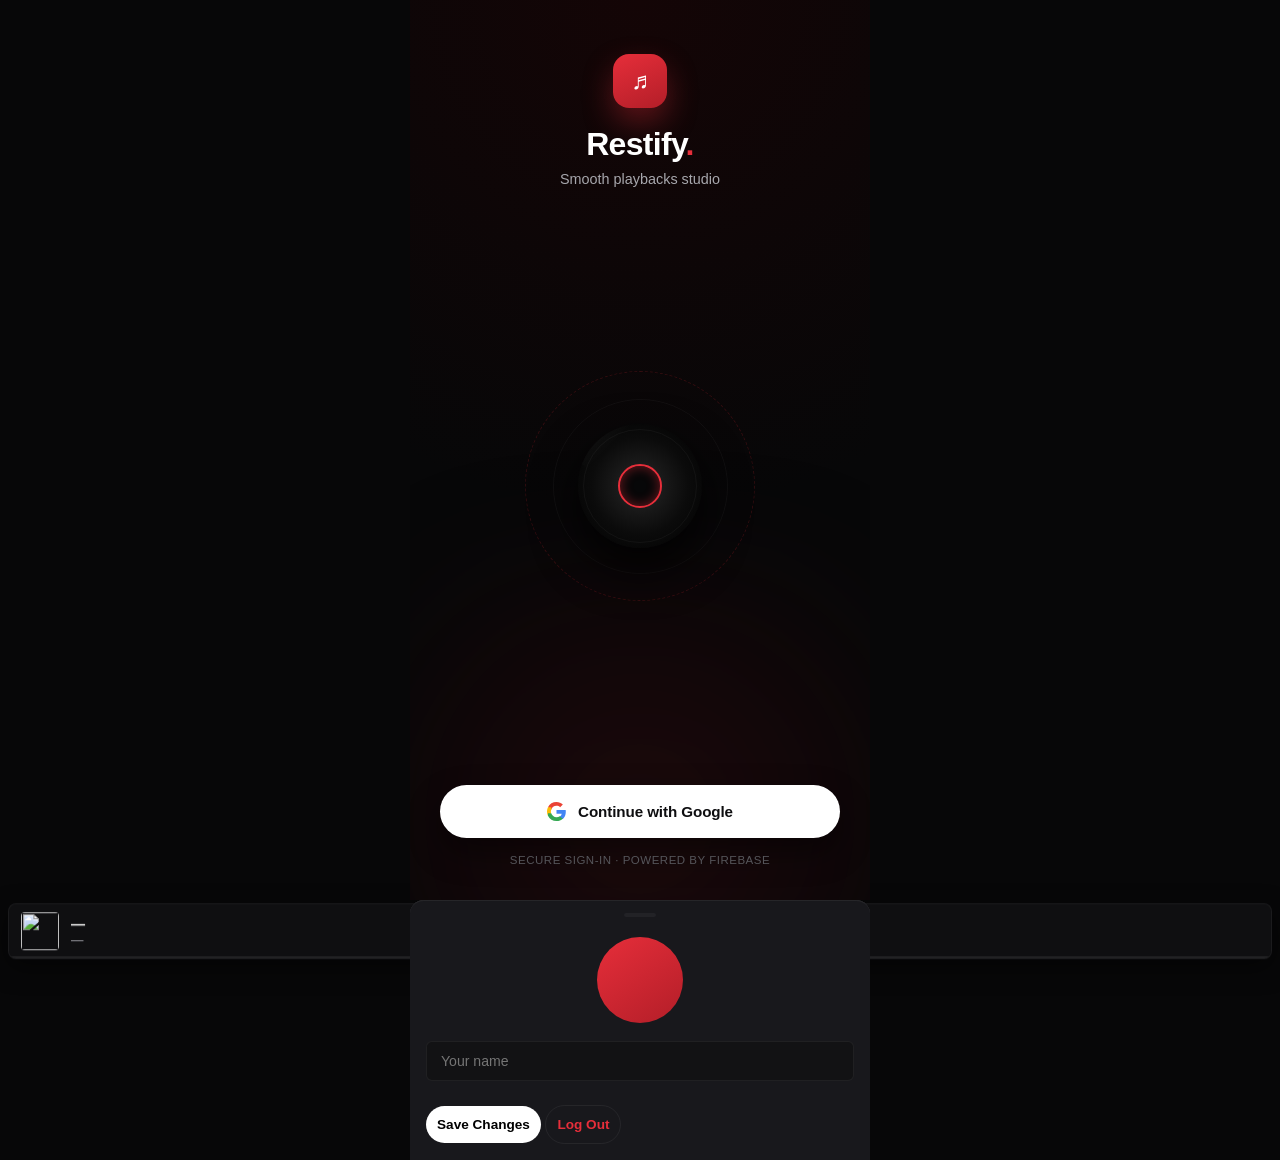
==== commit 873839ca: "Update index.html" ====
--- a/index.html
+++ b/index.html
@@ -7,8 +7,8 @@
 <meta name="theme-color" content="#0a0a0b">
 <meta name="description" content="Restify — a premium music streaming experience">
 <link rel="manifest" href="manifest.json">
-<link rel="icon" href="icon.svg" type="image/svg+xml">
-<link rel="apple-touch-icon" href="icon.svg">
+<link rel="icon" href="src/icon.svg" type="image/svg+xml">
+<link rel="apple-touch-icon" href="src/icon.svg">
 <link rel="preconnect" href="https://fonts.googleapis.com">
 <link rel="preconnect" href="https://fonts.gstatic.com" crossorigin>
 <link href="https://fonts.googleapis.com/css2?family=Unbounded:wght@500;600;700;800&family=Plus+Jakarta+Sans:wght@400;500;600;700;800&display=swap" rel="stylesheet">
@@ -253,16 +253,16 @@
       <i data-lucide="home"></i>
       <span>Home</span>
     </a>
-    <a class="side-menu-item" href="albums.html">
+    <a class="side-menu-item" href="pages/albums.html">
       <i data-lucide="layout-grid"></i>
       <span>Explore Albums</span>
     </a>
-    <a class="side-menu-item" href="announces.html">
+    <a class="side-menu-item" href="pages/announces.html">
       <i data-lucide="bell"></i>
       <span>What's New</span>
       <span class="menu-dot"></span>
     </a>
-    <a class="side-menu-item" href="artistforums.html">
+    <a class="side-menu-item" href="pages/artistforums.html">
       <i data-lucide="upload"></i>
       <span>Apply for Artist</span>
     </a>
@@ -338,146 +338,24 @@
 
 <audio id="audio" preload="auto"></audio>
 
-<script type="module">
-import { initializeApp } from "https://www.gstatic.com/firebasejs/10.13.2/firebase-app.js";
-import { getAuth, GoogleAuthProvider, signInWithPopup, signInWithRedirect, onAuthStateChanged, updateProfile, signOut } from "https://www.gstatic.com/firebasejs/10.13.2/firebase-auth.js";
-
-const firebaseConfig = {
-  apiKey: "AIzaSyDWFo4PwnwWfNUS-s4vXQHINAejp3wwPrk",
-  authDomain: "restify-1ec27.firebaseapp.com",
-  projectId: "restify-1ec27",
-  storageBucket: "restify-1ec27.firebasestorage.app",
-  messagingSenderId: "179542882874",
-  appId: "1:179542882874:web:a6166769efff7151239303",
-  measurementId: "G-CEWQDRWWCW"
-};
-
-const firebaseApp = initializeApp(firebaseConfig);
-const auth = getAuth(firebaseApp);
-const googleProvider = new GoogleAuthProvider();
-
-const loginScreen = document.getElementById('login-screen');
-const googleBtn = document.getElementById('google-login-btn');
-const googleBtnLabel = googleBtn.querySelector('span');
-const avatarMark = document.getElementById('avatar-mark');
-const avatarFallback = document.getElementById('avatar-fallback');
-const userAvatarImg = document.getElementById('user-avatar-img');
-const overlay = document.getElementById('overlay');
-const profileSheet = document.getElementById('profile-sheet');
-const profilePhoto = document.getElementById('profile-photo');
-const profileNameInput = document.getElementById('profile-name-input');
-const profileEmail = document.getElementById('profile-email');
-const profileSaveBtn = document.getElementById('profile-save-btn');
-const profileLogoutBtn = document.getElementById('profile-logout-btn');
-
-function applyUser(user) {
-  const photo = user.photoURL || '';
-  const name = user.displayName || (user.email ? user.email.split('@')[0] : 'You');
-  if (photo) {
-    userAvatarImg.src = photo;
-    userAvatarImg.style.display = 'block';
-    avatarFallback.style.display = 'none';
-    profilePhoto.src = photo;
-    profilePhoto.style.display = 'block';
-  } else {
-    userAvatarImg.style.display = 'none';
-    profilePhoto.style.display = 'none';
-    avatarFallback.style.display = 'flex';
-    avatarFallback.textContent = name.charAt(0).toUpperCase();
-  }
-  profileNameInput.value = name;
-  profileEmail.textContent = user.email || '';
-}
-
-function showApp(user) {
-  applyUser(user);
-  loginScreen.classList.add('hide');
-}
-
-function showLogin() {
-  closeProfileSheet();
-  loginScreen.classList.remove('hide');
-  googleBtn.disabled = false;
-  googleBtnLabel.textContent = 'Continue with Google';
-}
-
-function openProfileSheet() {
-  profileSheet.classList.add('open');
-  overlay.classList.add('open');
-}
-
-function closeProfileSheet() {
-  profileSheet.classList.remove('open');
-  overlay.classList.remove('open');
-}
-
-onAuthStateChanged(auth, (user) => {
-  if (user) {
-    showApp(user);
-  } else {
-    showLogin();
-  }
-});
-
-googleBtn.addEventListener('click', async () => {
-  googleBtn.disabled = true;
-  googleBtnLabel.textContent = 'Signing in...';
-  try {
-    await signInWithPopup(auth, googleProvider);
-  } catch (err) {
-    if (err.code === 'auth/popup-blocked' || err.code === 'auth/cancelled-popup-request' || err.code === 'auth/operation-not-supported-in-this-environment') {
-      await signInWithRedirect(auth, googleProvider);
-    } else {
-      googleBtn.disabled = false;
-      googleBtnLabel.textContent = 'Continue with Google';
-    }
-  }
-});
-
-avatarMark.addEventListener('click', openProfileSheet);
-
-overlay.addEventListener('click', () => {
-  if (profileSheet.classList.contains('open')) closeProfileSheet();
-});
-
-profileSaveBtn.addEventListener('click', async () => {
-  const newName = profileNameInput.value.trim();
-  if (!newName || !auth.currentUser) return;
-  profileSaveBtn.disabled = true;
-  profileSaveBtn.textContent = 'Saving...';
-  try {
-    await updateProfile(auth.currentUser, { displayName: newName });
-    profileEmail.textContent = auth.currentUser.email || '';
-  } finally {
-    profileSaveBtn.disabled = false;
-    profileSaveBtn.textContent = 'Save Changes';
-    closeProfileSheet();
-  }
-});
-
-profileLogoutBtn.addEventListener('click', async () => {
-  await signOut(auth);
-});
-</script>
 <script>
 const menuOpenBtn = document.getElementById('menu-open-btn');
-const sideMenu = document.getElementById('side-menu');
+const menuLayer = document.getElementById('menu-layer');
 const menuOverlay = document.getElementById('menu-overlay');
 
 function openMenu() {
-  sideMenu.classList.add('open');
-  menuOverlay.classList.add('open');
+  menuLayer.classList.add('open');
 }
 
 function closeMenu() {
-  sideMenu.classList.remove('open');
-  menuOverlay.classList.remove('open');
+  menuLayer.classList.remove('open');
 }
 
 menuOpenBtn.addEventListener('click', openMenu);
 menuOverlay.addEventListener('click', closeMenu);
 </script>
 <script src="src/music-data.js" defer></script>
-<script src="src/app.js" defer></script>
+<script type="module" src="engine/auth.js"></script> 
+<script src="engine/app.js" defer></script>
 </body>
-</html>
+</html>
--- a/src/style.css
+++ b/src/style.css
@@ -1,478 +1,2427 @@
-:root{
-  --bg:#070708;
-  --bg-radial:#0f0406;
-  --surface:#121214;
-  --surface-2:#18181c;
-  --surface-3:#222226;
-  --glass:rgba(18,18,20,0.82);
-  --glass-border:rgba(255,255,255,0.05);
-  --border:rgba(255,255,255,0.06);
-  --border-soft:rgba(255,255,255,0.03);
-  --red:#e62e3a;
-  --red-dim:#b31e28;
-  --red-deep:#1f0609;
-  --red-glow:rgba(230,46,58,0.1);
-  --text:#ffffff;
-  --text-dim:#a7a7ad;
-  --text-faint:#55555a;
-  --font-display:-apple-system, BlinkMacSystemFont, "SF Pro Display", "SF Pro Text", sans-serif;
-  --font-body:-apple-system, BlinkMacSystemFont, "SF Pro Text", sans-serif;
-  --safe-top:env(safe-area-inset-top, 18px);
-  --safe-bottom:env(safe-area-inset-bottom, 14px);
-  --ease:cubic-bezier(0.2, 0.8, 0.2, 1);
-  --ease-spring:cubic-bezier(0.34, 1.56, 0.64, 1);
-}
-
-*{box-sizing:border-box;margin:0;padding:0;-webkit-tap-highlight-color:transparent;user-select:none;outline:none;}
-html,body{background:var(--bg);color:var(--text);font-family:var(--font-body);height:100dvh;width:100vw;overflow:hidden;-webkit-font-smoothing:antialiased;}
-body{display:flex;justify-content:center;align-items:center;}
-input,textarea{user-select:text;}
-img{-webkit-user-drag:none;}
-button{font-family:inherit;cursor:pointer;}
-::-webkit-scrollbar{width:0;height:0;}
-
-@media (prefers-reduced-motion: reduce){
-  *{animation-duration:.001ms !important;animation-iteration-count:1 !important;transition-duration:.001ms !important;}
-}
-
-.loader{
-  position:fixed;inset:0;z-index:999;
-  background:radial-gradient(circle at 50% 50%, var(--bg-radial) 0%, var(--bg) 100%);
-  display:flex;flex-direction:column;align-items:center;justify-content:center;gap:24px;
-  transition:opacity .4s var(--ease), visibility .4s;
-}
-.loader.hide{opacity:0;visibility:hidden;pointer-events:none;}
-.loader-mark{
-  width:60px;height:60px;border-radius:50%;
-  background:var(--red);
-  display:flex;align-items:center;justify-content:center;
-  font-family:var(--font-display);font-weight:700;font-size:1.6rem;color:#fff;
-}
-.loader-word{font-family:var(--font-display);font-weight:700;font-size:1.1rem;letter-spacing:-0.3px;}
-.loader-word span{color:var(--red);}
-.loader-track{width:120px;height:3px;background:var(--surface-2);border-radius:3px;overflow:hidden;}
-.loader-fill{height:100%;width:0%;background:var(--red);animation:fill 1s var(--ease) forwards;}
-@keyframes fill{to{width:100%;}}
-@keyframes spin{to{transform:rotate(360deg);}}
-
-.app-shell{
-  position:relative;width:100%;max-width:460px;height:100dvh;
-  background:var(--bg);overflow:hidden;
-}
-
-.view{
-  position:absolute;inset:0;
-  display:flex;flex-direction:column;
-  background:var(--bg);
-  transform:translateX(100%);
-  transition:transform .4s var(--ease);
-  z-index:1;
-  will-change:transform;
-}
-.view.pos-center{transform:translateX(0);z-index:3;}
-.view.pos-left{transform:translateX(-25%);z-index:2;opacity:0.7;}
-.view.pos-right{transform:translateX(100%);z-index:2;}
-
-.scroll-body{flex:1;overflow-y:auto;-webkit-overflow-scrolling:touch;padding-bottom:150px;}
-
-.home-header{
-  display:flex;align-items:center;justify-content:space-between;
-  padding:calc(var(--safe-top) + 16px) 16px 12px;
-}
-.brand-id{display:flex;align-items:center;gap:12px;}
-.avatar-mark{
-  width:38px;height:38px;border-radius:50%;flex-shrink:0;
-  background:var(--surface-3);border:1px solid var(--border);
-  display:flex;align-items:center;justify-content:center;
-  font-family:var(--font-display);font-weight:700;font-size:0.95rem;color:var(--red);
-}
-.brand-title{font-family:var(--font-display);font-weight:700;font-size:1.4rem;letter-spacing:-0.4px;color:#fff;}
-.brand-sub{font-size:.75rem;color:var(--text-dim);font-weight:500;margin-top:1px;}
-.header-actions{display:flex;align-items:center;gap:16px;}
-.header-icon-btn{background:none;border:none;color:var(--text);display:flex;align-items:center;justify-content:center;transition:transform 0.1s var(--ease);}
-.header-icon-btn:active{transform:scale(.9);}
-.header-icon-btn svg{width:22px;height:22px;}
-.note-icon{color:var(--text-dim);width:20px;height:20px;}
-
-.search-wrap{position:relative;margin:8px 16px 16px;}
-.search-wrap svg,.search-wrap i{position:absolute;left:14px;top:13px;width:16px;height:16px;color:var(--text-dim);pointer-events:none;}
-#search-input{
-  width:100%;padding:11px 16px 11px 40px;border-radius:8px;
-  background:var(--surface-2);border:1px solid transparent;
-  color:var(--text);font-family:var(--font-body);font-size:.9rem;font-weight:500;
-  transition:background .2s var(--ease), border-color .2s var(--ease);
-}
-#search-input:focus{background:var(--surface-3);border-color:rgba(255,255,255,0.08);}
-#search-input::placeholder{color:var(--text-dim);font-weight:400;}
-
-.suggest-panel{
-  position:relative;margin:0 16px 0;background:var(--surface-2);
-  border-radius:8px;overflow:hidden;
-  max-height:0;opacity:0;transition:max-height .25s var(--ease), opacity .2s var(--ease), margin .25s var(--ease);
-}
-.suggest-panel.open{max-height:340px;opacity:1;margin:0 16px 16px;border:1px solid var(--border);}
-.suggest-item{display:flex;align-items:center;gap:12px;padding:10px 12px;border-bottom:1px solid var(--border-soft);}
-.suggest-item:last-child{border-bottom:none;}
-.suggest-item:active{background:var(--surface-3);}
-.suggest-item img{width:40px;height:40px;border-radius:4px;object-fit:cover;flex-shrink:0;}
-.suggest-meta{min-width:0;flex:1;}
-.suggest-title{font-size:.9rem;font-weight:500;white-space:nowrap;overflow:hidden;text-overflow:ellipsis;}
-.suggest-sub{font-size:.78rem;color:var(--text-dim);white-space:nowrap;overflow:hidden;text-overflow:ellipsis;margin-top:1px;}
-.suggest-empty{padding:20px;text-align:center;color:var(--text-dim);font-size:.85rem;}
-
-.section-label-row{display:flex;align-items:center;justify-content:space-between;padding:0 16px;margin:24px 0 12px;}
-.section-label{font-family:var(--font-display);font-size:1.2rem;font-weight:700;letter-spacing:-0.3px;color:var(--text);}
-.section-label-row .section-label{margin:0;}
-.section-action{font-size:.82rem;font-weight:600;color:var(--text-dim);background:none;border:none;}
-.section-action:active{color:var(--text);}
-
-.rail{display:flex;gap:14px;overflow-x:auto;padding:0 16px 4px;scroll-snap-type:x mandatory;-webkit-overflow-scrolling:touch;}
-.rail::-webkit-scrollbar{display:none;}
-
-.rail-card{
-  flex-shrink:0;width:132px;scroll-snap-align:start;
-  border-radius:6px;overflow:hidden;position:relative;
-  background:transparent;border:none;text-align:left;
-  transition:transform .2s var(--ease);
-}
-.rail-card:active{transform:scale(.97);}
-.rail-card img{width:132px;height:132px;object-fit:cover;border-radius:6px;display:block;}
-.rail-card .card-shade{display:none;}
-.rail-card .rail-label{position:relative;left:0;right:0;bottom:0;margin-top:8px;font-size:.85rem;font-weight:600;line-height:1.2;color:var(--text);white-space:nowrap;overflow:hidden;text-overflow:ellipsis;}
-.rail-card .rail-sub{position:relative;left:0;right:0;bottom:0;transform:none;opacity:1;font-size:.78rem;color:var(--text-dim);white-space:nowrap;overflow:hidden;text-overflow:ellipsis;margin-top:2px;}
-.rail-card.trending::before{
-  content:'🔥';position:absolute;top:8px;right:8px;font-size:.65rem;
-  background:rgba(0,0,0,0.7);backdrop-filter:blur(8px);padding:3px 6px;border-radius:4px;z-index:2;
-}
-.rail-empty{padding:20px;color:var(--text-dim);font-size:.85rem;}
-
-.skeleton{background:linear-gradient(90deg, var(--surface) 25%, var(--surface-2) 37%, var(--surface) 63%);background-size:400% 100%;animation:shimmer 1.4s ease infinite;}
-@keyframes shimmer{0%{background-position:100% 0;}100%{background-position:0% 0;}}
-.skeleton-rail{display:flex;gap:14px;padding:0 16px;}
-.skeleton-rail .skeleton{width:132px;height:132px;border-radius:6px;flex-shrink:0;}
-.skeleton-grid{display:grid;grid-template-columns:1fr 1fr;gap:14px;padding:0 16px;}
-.skeleton-grid .skeleton{aspect-ratio:1/1;border-radius:6px;}
-
-.albums-grid{display:grid;grid-template-columns:1fr 1fr;gap:14px;padding:0 16px;}
-.album-card{
-  position:relative;border-radius:6px;overflow:hidden;display:flex;flex-direction:column;aspect-ratio:auto;
-  background:transparent;border:none;text-align:left;
-  transition:transform .2s var(--ease);
-}
-.album-card:active{transform:scale(.97);}
-.album-card img{width:100%;aspect-ratio:1/1;object-fit:cover;border-radius:6px;display:block;}
-.album-card .card-shade{display:none;}
-.album-card .card-label{position:relative;left:0;right:0;bottom:0;margin-top:8px;font-family:var(--font-body);font-weight:600;font-size:.85rem;line-height:1.2;color:var(--text);}
-.album-card .card-count{position:absolute;top:8px;right:8px;background:rgba(0,0,0,0.7);backdrop-filter:blur(8px);border:none;padding:3px 6px;border-radius:4px;font-size:.65rem;font-weight:600;color:#fff;}
-
-.no-results{grid-column:1/-1;text-align:center;color:var(--text-dim);font-size:.9rem;padding:40px 10px;}
-
-.artist-cta{text-align:center;margin:32px 16px 0;padding:24px 16px;border-top:1px solid var(--border-soft);}
-.artist-cta p{color:var(--text-dim);font-size:.85rem;font-weight:400;margin-bottom:14px;}
-.feature-btn{
-  display:inline-flex;align-items:center;gap:8px;padding:10px 20px;border-radius:20px;
-  background:var(--surface-2);border:1px solid var(--border);color:var(--text);
-  font-weight:600;font-size:.82rem;transition:transform .15s var(--ease), background .15s;
-}
-.feature-btn:active{transform:scale(.96);background:var(--surface-3);}
-.feature-btn svg{width:14px;height:14px;color:var(--text-dim);}
-
-.bottom-spacer{height:150px;}
-
-.mini-player{
-  position:absolute;left:8px;right:8px;bottom:calc(8px + var(--safe-bottom));
-  background:var(--glass);backdrop-filter:blur(24px);-webkit-backdrop-filter:blur(24px);
-  border:1px solid var(--glass-border);border-radius:8px;
-  padding:8px 12px;display:flex;align-items:center;gap:12px;
-  box-shadow:0 8px 24px rgba(0,0,0,0.5);z-index:20;
-  transform:translateY(120%);transition:transform .3s cubic-bezier(0.175, 0.885, 0.32, 1.1);
-  overflow:hidden;
-}
-.mini-player.visible{transform:translateY(0);}
-.mini-progress{position:absolute;bottom:0;left:0;right:0;height:2px;background:rgba(255,255,255,0.08);}
-.mini-progress-fill{height:100%;width:0%;background:var(--text);box-shadow:none;transition:width .15s linear;}
-.mini-thumb{width:38px;height:38px;border-radius:4px;object-fit:cover;flex-shrink:0;}
-.mini-thumb.spin{animation:none;}
-.mini-info{flex:1;min-width:0;}
-.mini-title{font-size:.88rem;font-weight:600;white-space:nowrap;overflow:hidden;text-overflow:ellipsis;}
-.mini-artist{font-size:.78rem;color:var(--text-dim);white-space:nowrap;overflow:hidden;text-overflow:ellipsis;margin-top:1px;}
-.mini-controls{display:flex;align-items:center;gap:10px;flex-shrink:0;}
-.mini-btn{width:32px;height:32px;border-radius:50%;background:transparent;border:none;color:var(--text);display:flex;align-items:center;justify-content:center;transition:transform .1s var(--ease);}
-.mini-btn:active{transform:scale(.9);}
-.mini-btn svg{width:20px;height:20px;}
-.mini-play{width:32px;height:32px;background:transparent;color:var(--text);}
-.mini-play svg{width:22px;height:22px;fill:var(--text);}
-
-.sub-header{display:flex;align-items:center;gap:14px;padding:calc(var(--safe-top) + 16px) 16px 12px;}
-.back-btn{width:auto;height:auto;background:none;border:none;display:flex;align-items:center;color:var(--text);transition:opacity 0.15s var(--ease);}
-.back-btn:active{opacity:0.6;}
-.back-btn svg{width:24px;height:24px;}
-.sub-header-title{font-family:var(--font-body);font-weight:600;font-size:.95rem;color:var(--text);display:none;}
-.sub-header-action{margin-left:auto;background:transparent;border:none;color:var(--red);padding:0;font-size:.9rem;font-weight:600;}
-.sub-header-action:active{opacity:0.7;}
-
-.album-hero{display:flex;flex-direction:column;align-items:center;padding:12px 16px 24px;text-align:center;}
-.album-hero img{width:52vw;max-width:210px;aspect-ratio:1/1;object-fit:cover;border-radius:8px;box-shadow:0 16px 32px rgba(0,0,0,0.6);border:none;}
-.album-hero h1{font-family:var(--font-display);font-weight:700;font-size:1.45rem;margin-top:20px;letter-spacing:-0.4px;}
-.album-hero p{color:var(--text-dim);font-size:.88rem;margin-top:4px;font-weight:400;}
-
-.hero-actions{display:flex;gap:12px;margin-top:20px;width:100%;max-width:280px;}
-.hero-btn{display:flex;flex:1;align-items:center;justify-content:center;gap:6px;padding:11px 0;border-radius:24px;font-size:.88rem;font-weight:600;border:none;background:var(--surface-2);color:var(--text);transition:transform .15s var(--ease);}
-.hero-btn.primary{background:var(--red);color:#fff;}
-.hero-btn:active{transform:scale(.96);}
-.hero-btn svg{width:16px;height:16px;fill:currentColor;}
-
-.song-list{padding:4px 0 150px 0;}
-.song-row{
-  display:flex;align-items:center;justify-content:space-between;gap:14px;
-  padding:10px 16px;border-radius:0;margin-bottom:0;
-  border:none;transition:background .2s var(--ease);
-}
-.song-row:active{background:var(--surface-2);}
-.song-row.is-playing{background:var(--red-deep);}
-.song-left{display:flex;align-items:center;gap:14px;min-width:0;flex:1;}
-.song-num{width:20px;text-align:left;font-size:.85rem;color:var(--text-faint);font-weight:500;flex-shrink:0;}
-.song-row.is-playing .song-num{color:var(--red);}
-.song-thumb{width:40px;height:40px;border-radius:4px;object-fit:cover;flex-shrink:0;}
-.song-meta{min-width:0;}
-.song-title{font-size:.92rem;font-weight:500;white-space:nowrap;overflow:hidden;text-overflow:ellipsis;color:var(--text);}
-.song-row.is-playing .song-title{color:var(--red);font-weight:600;}
-.song-artist{font-size:.8rem;color:var(--text-dim);white-space:nowrap;overflow:hidden;text-overflow:ellipsis;margin-top:1px;}
-.song-pulse{width:14px;height:14px;color:var(--red);flex-shrink:0;display:none;}
-.song-row.is-playing .song-pulse{display:block;}
-.song-more{background:none;border:none;color:var(--text-dim);flex-shrink:0;width:24px;height:24px;display:flex;align-items:center;justify-content:center;}
-.song-more:active{color:var(--text);}
-.song-more svg{width:18px;height:18px;}
-
-.player-top{display:flex;align-items:center;justify-content:space-between;padding:calc(var(--safe-top) + 16px) 24px 0;}
-.explore-pill{
-  display:flex;align-items:center;gap:6px;padding:6px 14px;border-radius:16px;
-  background:var(--surface-2);border:1px solid var(--border);color:var(--text);
-  font-size:.8rem;font-weight:600;letter-spacing:0;
-}
-.explore-pill:active{background:var(--surface-3);}
-.explore-pill svg{width:14px;height:14px;color:var(--text-dim);}
-.queue-btn{width:auto;height:auto;background:transparent;border:none;color:var(--text);display:flex;align-items:center;}
-.queue-btn:active{opacity:0.6;}
-.queue-btn svg{width:22px;height:22px;}
-
-.player-body{flex:1;display:flex;flex-direction:column;justify-content:space-between;padding:0 24px calc(var(--safe-bottom) + 20px);min-height:0;}
-
-.artwork-arena{flex:1;display:flex;align-items:center;justify-content:center;min-height:240px;position:relative;}
-.artwork-frame{
-  width:82vw;height:82vw;max-width:310px;max-height:310px;border-radius:8px;
-  overflow:hidden;position:relative;border:none;
-  box-shadow:0 24px 48px rgba(0,0,0,0.6);transition:transform 0.3s var(--ease);
-}
-.artwork-frame.playing{transform:scale(1.02);}
-.artwork-frame img{width:100%;height:100%;object-fit:cover;}
-.buffer-spinner{
-  position:absolute;top:50%;left:50%;transform:translate(-50%,-50%);
-  width:32px;height:32px;border-radius:50%;border:2px solid rgba(255,255,255,0.1);
-  border-top-color:#fff;opacity:0;transition:opacity .2s;animation:spin .8s linear infinite;
-}
-.artwork-frame.buffering .buffer-spinner{opacity:1;}
-
-.track-row{display:flex;align-items:center;justify-content:space-between;gap:16px;margin:20px 4px 12px;}
-.track-meta{min-width:0;flex:1;}
-.track-title{font-family:var(--font-display);font-weight:700;font-size:1.3rem;letter-spacing:-0.3px;white-space:nowrap;overflow:hidden;text-overflow:ellipsis;}
-.track-artist{font-size:0.95rem;color:var(--text-dim);font-weight:500;margin-top:2px;white-space:nowrap;overflow:hidden;text-overflow:ellipsis;}
-.fav-btn{background:none;border:none;color:var(--text-dim);flex-shrink:0;transition:transform 0.1s var(--ease);}
-.fav-btn:active{transform:scale(.9);}
-.fav-btn svg{width:24px;height:24px;}
-.fav-btn.active{color:var(--red);}
-.fav-btn.active svg{fill:var(--red);}
-
-.scrub-wrap{margin:0 4px 16px;}
-.time-row{display:flex;justify-content:space-between;font-size:.75rem;font-weight:500;color:var(--text-dim);margin-bottom:6px;font-variant-numeric:tabular-nums;}
-.range-wrap{position:relative;height:12px;display:flex;align-items:center;}
-input[type="range"]{-webkit-appearance:none;appearance:none;width:100%;height:4px;background:rgba(255,255,255,0.12);border-radius:4px;position:absolute;z-index:5;cursor:pointer;}
-input[type="range"]::-webkit-slider-thumb{-webkit-appearance:none;width:0px;height:0px;border-radius:50%;background:#fff;transition:transform 0.1s var(--ease), width 0.1s, height 0.1s;}
-.range-wrap:hover input[type="range"]::-webkit-slider-thumb, input[type="range"]:active::-webkit-slider-thumb{width:10px;height:10px;}
-.range-fill{position:absolute;left:0;top:4px;height:4px;background:#fff;border-radius:4px;width:0%;pointer-events:none;box-shadow:none;}
-
-.controls-row{display:flex;align-items:center;justify-content:space-between;margin-bottom:20px;padding:0 4px;}
-.ctrl-util,.ctrl-nav{background:none;border:none;color:var(--text-dim);display:flex;align-items:center;justify-content:center;}
-.ctrl-util:active{color:var(--text);}
-.ctrl-nav:active{transform:scale(0.95);}
-.ctrl-util.active{color:var(--red);}
-.ctrl-util svg{width:20px;height:20px;}
-.ctrl-nav{color:var(--text);}
-.ctrl-nav svg{width:28px;height:28px;fill:var(--text);}
-.ctrl-play{
-  width:56px;height:56px;border-radius:50%;background:#fff;color:#000;
-  display:flex;align-items:center;justify-content:center;transition:transform .15s var(--ease);
-}
-.ctrl-play:active{transform:scale(.92);}
-.ctrl-play svg{width:26px;height:26px;fill:#000;position:relative;left:1px;}
-
-.util-row{display:flex;align-items:center;gap:12px;margin-bottom:8px;padding:0 4px;}
-.volume-icon{background:none;border:none;color:var(--text-dim);flex-shrink:0;display:flex;}
-.volume-icon svg{width:14px;height:14px;}
-.util-row .range-wrap{flex:1;height:12px;}
-.util-row input[type="range"]{height:4px;background:rgba(255,255,255,0.08);}
-.util-row .range-fill{top:4px;height:4px;background:var(--text-dim);}
-.speed-btn{flex-shrink:0;background:var(--surface-2);border:none;border-radius:4px;padding:3px 8px;font-size:.72rem;font-weight:600;color:var(--text-dim);}
-
-.player-tag{display:none;}
-
-.empty-state{text-align:center;color:var(--text-dim);font-size:.9rem;padding:60px 20px;}
-.empty-state svg{width:40px;height:40px;color:var(--text-faint);margin-bottom:12px;}
-
-.library-header{padding:calc(var(--safe-top) + 16px) 16px 12px;}
-.library-title{font-family:var(--font-display);font-weight:700;font-size:1.4rem;letter-spacing:-0.4px;}
-.library-grid{padding:8px 0 4px;display:flex;flex-direction:column;gap:0;}
-.library-row{
-  display:flex;align-items:center;gap:14px;padding:10px 16px;border-radius:0;
-  background:transparent;border:none;transition:background .15s var(--ease);
-}
-.library-row:active{background:var(--surface-2);}
-.library-icon{width:40px;height:40px;border-radius:4px;display:flex;align-items:center;justify-content:center;flex-shrink:0;background:var(--surface-2);border:1px solid var(--border);}
-.library-icon svg{width:18px;height:18px;color:var(--red);}
-.library-icon.plain{background:var(--surface-2);}
-.library-icon.plain svg{color:var(--text-dim);}
-.library-meta{flex:1;min-width:0;}
-.library-name{font-size:.92rem;font-weight:600;color:var(--text);}
-.library-sub{font-size:.8rem;color:var(--text-dim);margin-top:1px;}
-.library-chevron{color:var(--text-faint);flex-shrink:0;}
-.library-chevron svg{width:14px;height:14px;}
-
-.overlay{
-  position:absolute;inset:0;z-index:40;background:rgba(0,0,0,0.6);
-  opacity:0;visibility:hidden;transition:opacity .25s var(--ease), visibility .25s;
-}
-.overlay.open{opacity:1;visibility:visible;}
-
-.sheet{
-  position:absolute;left:0;right:0;bottom:0;z-index:41;max-width:460px;margin:0 auto;
-  background:var(--surface-2);border-top:1px solid var(--border);
-  border-radius:14px 14px 0 0;padding:4px 16px calc(16px + var(--safe-bottom));
-  transform:translateY(100%);transition:transform .3s var(--ease);
-  max-height:75vh;display:flex;flex-direction:column;
-}
-.sheet.open{transform:translateY(0);}
-.sheet-handle{width:32px;height:4px;border-radius:2px;background:var(--surface-3);margin:8px auto 16px;flex-shrink:0;}
-.sheet-title{font-family:var(--font-body);font-weight:700;font-size:1rem;margin-bottom:12px;padding:0 4px;flex-shrink:0;}
-.sheet-body{overflow-y:auto;flex:1;}
-
-.action-item{display:flex;align-items:center;gap:12px;padding:11px 12px;border-radius:6px;margin-bottom:1px;}
-.action-item:active{background:var(--surface-3);}
-.action-item svg{width:18px;height:18px;color:var(--text-dim);flex-shrink:0;}
-.action-item span{font-size:.92rem;font-weight:500;}
-
-.queue-item{display:flex;align-items:center;gap:12px;padding:10px 4px;border-bottom:1px solid var(--border-soft);}
-.queue-item img{width:36px;height:36px;border-radius:4px;object-fit:cover;flex-shrink:0;}
-.queue-item .song-meta{flex:1;min-width:0;}
-.queue-drag{color:var(--text-faint);flex-shrink:0;}
-.queue-drag svg{width:16px;height:16px;}
-.queue-now-label{font-size:.72rem;font-weight:700;color:var(--red);text-transform:uppercase;margin:4px 4px 8px;letter-spacing:0.5px;}
-.queue-next-label{font-size:.72rem;font-weight:700;color:var(--text-dim);text-transform:uppercase;margin:16px 4px 8px;letter-spacing:0.5px;}
-
-.modal-wrap{
-  position:absolute;inset:0;z-index:50;display:flex;align-items:center;justify-content:center;padding:24px;
-  background:rgba(0,0,0,0.7);
-  opacity:0;visibility:hidden;transition:opacity .2s var(--ease), visibility .2s;
-}
-.modal-wrap.open{opacity:1;visibility:visible;}
-.modal-card{
-  width:100%;max-width:310px;background:var(--surface-2);border:1px solid var(--border);
-  border-radius:12px;padding:20px;transform:scale(1.04);transition:transform .2s var(--ease);
-}
-.modal-wrap.open .modal-card{transform:scale(1);}
-.modal-title{font-family:var(--font-body);font-weight:700;font-size:1rem;margin-bottom:14px;text-align:center;}
-.modal-input{
-  width:100%;padding:11px 14px;border-radius:6px;background:var(--surface);border:1px solid var(--border);
-  color:var(--text);font-size:.88rem;font-family:var(--font-body);margin-bottom:16px;
-}
-.modal-actions{display:flex;gap:10px;}
-.modal-btn{flex:1;padding:11px;border-radius:20px;border:none;background:var(--surface-3);color:var(--text);font-weight:600;font-size:.85rem;}
-.modal-btn.primary{background:var(--text);color:#000;}
-.modal-btn:active{transform:scale(.97);}
-
-.toast{
-  position:absolute;left:50%;bottom:100px;transform:translateX(-50%) translateY(10px);
-  background:var(--surface-3);border:1px solid var(--border);color:var(--text);
-  padding:10px 20px;border-radius:24px;font-size:.85rem;font-weight:600;
-  box-shadow:0 8px 24px rgba(0,0,0,0.4);z-index:60;opacity:0;visibility:hidden;
-  transition:opacity .2s var(--ease), transform .2s var(--ease);white-space:nowrap;
-}
-.toast.show{opacity:1;visibility:visible;transform:translateX(-50%) translateY(0);}
-
-@media (max-width:340px){
-  .rail-card{width:116px;}
-  .rail-card img{width:116px;height:116px;}
-}
-
-
-.login-screen{position:fixed;top:0;left:50%;transform:translateX(-50%);width:100%;max-width:460px;height:100dvh;z-index:500;display:flex;flex-direction:column;align-items:center;justify-content:space-between;background:radial-gradient(circle at 50% 0%, #140506 0%, var(--bg) 55%);padding:calc(var(--safe-top) + 54px) 30px calc(var(--safe-bottom) + 34px);text-align:center;overflow:hidden;opacity:1;visibility:visible;transition:opacity .45s var(--ease), visibility .45s;}
-.login-screen.hide{opacity:0;visibility:hidden;pointer-events:none;}
-.login-ambient{position:absolute;bottom:-20vh;left:50%;transform:translateX(-50%);width:160%;height:58vh;background:radial-gradient(circle at center, var(--red-glow) 0%, rgba(31,6,9,0.45) 38%, rgba(0,0,0,0) 72%);filter:blur(52px);pointer-events:none;animation:loginPulse 9s ease-in-out infinite alternate;}
-@keyframes loginPulse{0%{opacity:.65;transform:translateX(-50%) scale(1);}100%{opacity:1;transform:translateX(-50%) scale(1.12);}}
-.login-top{display:flex;flex-direction:column;align-items:center;z-index:2;}
-.login-logo{width:54px;height:54px;border-radius:16px;background:linear-gradient(155deg,var(--red) 0%,var(--red-dim) 100%);display:flex;align-items:center;justify-content:center;font-family:var(--font-display);font-weight:700;font-size:1.5rem;margin-bottom:18px;box-shadow:0 14px 30px rgba(230,46,58,0.35);}
-.login-brand{font-family:var(--font-display);font-weight:800;font-size:2rem;letter-spacing:-0.7px;margin-bottom:8px;}
-.login-brand span{color:var(--red);}
-.login-tagline{font-size:.9rem;color:var(--text-dim);font-weight:500;}
-.login-visual{position:relative;flex:1;display:flex;align-items:center;justify-content:center;z-index:2;min-height:170px;}
-.login-ring{position:absolute;border-radius:50%;border:1px dashed rgba(230,46,58,0.18);}
-.ring-a{width:230px;height:230px;animation:loginSpin 26s linear infinite;}
-.ring-b{width:175px;height:175px;border:1px solid rgba(255,255,255,0.04);animation:loginSpinRev 20s linear infinite;}
-@keyframes loginSpin{to{transform:rotate(360deg);}}
-@keyframes loginSpinRev{to{transform:rotate(-360deg);}}
-.login-vinyl{position:relative;width:124px;height:124px;border-radius:50%;background:radial-gradient(circle, #1c1c1c 22%, #0b0b0b 55%, #000 100%);box-shadow:0 20px 46px rgba(0,0,0,0.85);display:flex;align-items:center;justify-content:center;animation:loginDeckSpin 22s linear infinite;overflow:hidden;}
-@keyframes loginDeckSpin{to{transform:rotate(360deg);}}
-.login-vinyl-shine{position:absolute;top:-30%;left:-10%;width:70%;height:70%;background:linear-gradient(135deg,rgba(255,255,255,0.14) 0%,rgba(255,255,255,0) 60%);border-radius:50%;pointer-events:none;}
-.login-vinyl-groove{position:absolute;width:92%;height:92%;border-radius:50%;border:1px double rgba(255,255,255,0.04);}
-.login-vinyl-core{width:44px;height:44px;border-radius:50%;background:var(--bg);border:2px solid var(--red);display:flex;align-items:center;justify-content:center;box-shadow:inset 0 0 12px rgba(230,46,58,0.45);z-index:2;}
-.login-vinyl-core svg{width:18px;height:18px;color:var(--text);}
-.login-footer{width:100%;z-index:2;}
-.google-btn{width:100%;display:flex;align-items:center;justify-content:center;gap:12px;background:#ffffff;color:#0e0e10;border:none;padding:17px;border-radius:50px;font-size:.95rem;font-weight:700;letter-spacing:-0.1px;font-family:var(--font-body);transition:transform .15s var(--ease-spring), filter .2s var(--ease);box-shadow:0 14px 32px rgba(0,0,0,0.45);}
-.google-btn:active{transform:scale(.96);filter:brightness(.95);}
-.google-btn:disabled{opacity:.7;}
-.login-note{font-size:.72rem;color:var(--text-faint);margin-top:16px;text-transform:uppercase;letter-spacing:.5px;font-weight:500;}
-
-.fade-in-up{opacity:0;transform:translateY(22px);animation:loginFadeUp .9s var(--ease) forwards;}
-.fade-in-up.delay{animation-delay:.15s;}
-.pop-in{opacity:0;transform:scale(.9);animation:loginPopIn 1s var(--ease-spring) .1s forwards;}
-@keyframes loginFadeUp{to{opacity:1;transform:translateY(0);}}
-@keyframes loginPopIn{to{opacity:1;transform:scale(1);}}
-
-.avatar-mark{overflow:hidden;position:relative;cursor:pointer;border:1px solid var(--border);transition:transform .15s var(--ease-spring);}
-.avatar-mark:active{transform:scale(.9);}
-.avatar-mark span{display:flex;align-items:center;justify-content:center;width:100%;height:100%;}
-.avatar-mark img{position:absolute;inset:0;width:100%;height:100%;border-radius:50%;object-fit:cover;display:none;}
-
-.profile-photo-row{display:flex;justify-content:center;margin:4px 0 18px;}
-.profile-photo-ring{width:86px;height:86px;border-radius:50%;padding:3px;background:linear-gradient(145deg,var(--red) 0%,var(--red-dim) 100%);display:flex;align-items:center;justify-content:center;}
-#profile-photo{width:100%;height:100%;border-radius:50%;object-fit:cover;display:none;background:var(--surface-2);}
-.profile-email{font-size:.8rem;color:var(--text-dim);text-align:center;margin-bottom:14px;}
-.logout-btn{margin-top:8px;background:transparent;border:1px solid var(--border);color:var(--red);}
-
-.menu-btn{background:none;border:none;color:var(--text);display:flex;align-items:center;justify-content:center;flex-shrink:0;transition:transform .15s var(--ease-spring);}
-.menu-btn:active{transform:scale(.88);}
-.menu-btn svg{width:22px;height:22px;}
-
-.menu-layer{position:fixed;top:0;left:50%;transform:translateX(-50%);width:100%;max-width:460px;height:100dvh;z-index:70;pointer-events:none;}
-.menu-overlay{position:absolute;inset:0;background:rgba(0,0,0,0.6);opacity:0;visibility:hidden;transition:opacity .3s var(--ease), visibility .3s;pointer-events:none;}
-.menu-overlay.open{opacity:1;visibility:visible;pointer-events:auto;}
-.side-menu{position:absolute;top:0;left:0;width:78%;max-width:290px;height:100%;background:var(--surface);border-right:1px solid var(--border);padding:calc(var(--safe-top) + 28px) 18px calc(var(--safe-bottom) + 20px);display:flex;flex-direction:column;gap:4px;transform:translateX(-100%);transition:transform .35s var(--ease);box-shadow:24px 0 50px rgba(0,0,0,0.5);pointer-events:auto;overflow-y:auto;}
-.side-menu.open{transform:translateX(0);}
-.side-menu-header{display:flex;align-items:center;gap:12px;margin:4px 6px 26px;}
-.side-menu-mark{width:40px;height:40px;border-radius:10px;background:linear-gradient(155deg,var(--red) 0%,var(--red-dim) 100%);display:flex;align-items:center;justify-content:center;font-family:var(--font-display);font-weight:700;font-size:1.1rem;color:#fff;flex-shrink:0;box-shadow:0 8px 18px rgba(230,46,58,0.3);}
-.side-menu-brand{font-family:var(--font-display);font-weight:800;font-size:1.15rem;letter-spacing:-0.4px;}
-.side-menu-brand span{color:var(--red);}
-.side-menu-item{display:flex;align-items:center;gap:14px;padding:13px 12px;border-radius:8px;color:var(--text-dim);font-size:.92rem;font-weight:600;text-decoration:none;position:relative;transition:background .15s var(--ease), color .15s var(--ease);}
-.side-menu-item:active{background:var(--surface-2);}
-.side-menu-item svg{width:19px;height:19px;flex-shrink:0;color:var(--text-dim);}
-.side-menu-item.active{color:var(--text);background:var(--surface-2);}
-.side-menu-item.active svg{color:var(--red);}
-.menu-dot{width:8px;height:8px;border-radius:50%;background:#1DB954;margin-left:auto;box-shadow:0 0 8px rgba(29,185,84,0.6);flex-shrink:0;}
-
-.albums-grid{display:flex;flex-direction:column;gap:2px;padding:2px 16px 4px;}
-.album-card{flex-direction:row;align-items:center;gap:14px;aspect-ratio:auto;padding:8px 4px;border-radius:8px;}
-.album-card:active{background:var(--surface-2);transform:none;}
-.album-card img{width:52px;height:52px;flex-shrink:0;aspect-ratio:1/1;border-radius:6px;}
-.album-card .card-label{margin-top:0;font-size:.92rem;padding-right:46px;}
-.album-card .card-count{position:absolute;top:50%;right:2px;transform:translateY(-50%);background:transparent;backdrop-filter:none;padding:0;color:var(--text-dim);font-size:.78rem;font-weight:500;}
-.skeleton-grid{display:flex;flex-direction:column;gap:10px;padding:4px 16px;}
-.skeleton-grid .skeleton{aspect-ratio:auto;height:52px;border-radius:8px;}
+:root {
+  --bg: #070708;
+  --bg-radial: #0f0406;
+  --surface: #121214;
+  --surface-2: #18181c;
+  --surface-3: #222226;
+  --glass: rgba(18, 18, 20, 0.82);
+  --glass-border: rgba(255, 255, 255, 0.05);
+  --border: rgba(255, 255, 255, 0.06);
+  --border-soft: rgba(255, 255, 255, 0.03);
+  --red: #e62e3a;
+  --red-dim: #b31e28;
+  --red-deep: #1f0609;
+  --red-glow: rgba(230, 46, 58, 0.1);
+  --text: #ffffff;
+  --text-dim: #a7a7ad;
+  --text-faint: #55555a;
+  --font-display: -apple-system, BlinkMacSystemFont, "SF Pro Display", "SF Pro Text", sans-serif;
+  --font-body: -apple-system, BlinkMacSystemFont, "SF Pro Text", sans-serif;
+  --safe-top: env(safe-area-inset-top, 18px);
+  --safe-bottom: env(safe-area-inset-bottom, 14px);
+  --ease: cubic-bezier(0.2, 0.8, 0.2, 1);
+  --ease-spring: cubic-bezier(0.34, 1.56, 0.64, 1);
+}
+
+* {
+  box-sizing: border-box;
+  margin: 0;
+  padding: 0;
+  -webkit-tap-highlight-color: transparent;
+  user-select: none;
+  outline: none;
+}
+
+html, body {
+  background: var(--bg);
+  color: var(--text);
+  font-family: var(--font-body);
+  height: 100dvh;
+  width: 100vw;
+  overflow: hidden;
+  -webkit-font-smoothing: antialiased;
+}
+
+body {
+  display: flex;
+  justify-content: center;
+  align-items: center;
+}
+
+input, textarea {
+  user-select: text;
+}
+
+img {
+  -webkit-user-drag: none;
+}
+
+button {
+  font-family: inherit;
+  cursor: pointer;
+  background: none;
+  border: none;
+}
+
+::-webkit-scrollbar {
+  width: 0;
+  height: 0;
+}
+
+@media (prefers-reduced-motion: reduce) {
+  * {
+    animation-duration: 0.001ms !important;
+    animation-iteration-count: 1 !important;
+    transition-duration: 0.001ms !important;
+  }
+}
+
+.loader {
+  position: fixed;
+  inset: 0;
+  z-index: 999;
+  background: radial-gradient(circle at 50% 50%, var(--bg-radial) 0%, var(--bg) 100%);
+  display: flex;
+  flex-direction: column;
+  align-items: center;
+  justify-content: center;
+  gap: 24px;
+  transition: opacity 0.4s var(--ease), visibility 0.4s;
+}
+
+.loader.hide {
+  opacity: 0;
+  visibility: hidden;
+  pointer-events: none;
+}
+
+.loader-mark {
+  width: 60px;
+  height: 60px;
+  border-radius: 50%;
+  background: var(--red);
+  display: flex;
+  align-items: center;
+  justify-content: center;
+  font-family: var(--font-display);
+  font-weight: 700;
+  font-size: 1.6rem;
+  color: #fff;
+}
+
+.loader-word {
+  font-family: var(--font-display);
+  font-weight: 700;
+  font-size: 1.1rem;
+  letter-spacing: -0.3px;
+}
+
+.loader-word span {
+  color: var(--red);
+}
+
+.loader-track {
+  width: 120px;
+  height: 3px;
+  background: var(--surface-2);
+  border-radius: 3px;
+  overflow: hidden;
+}
+
+.loader-fill {
+  height: 100%;
+  width: 0%;
+  background: var(--red);
+  animation: fill 1s var(--ease) forwards;
+}
+
+@keyframes fill { to { width: 100%; } }
+@keyframes spin { to { transform: rotate(360deg); } }
+
+.app-shell {
+  position: relative;
+  width: 100%;
+  max-width: 460px;
+  height: 100dvh;
+  background: var(--bg);
+  overflow: hidden;
+}
+
+.view {
+  position: absolute;
+  inset: 0;
+  display: flex;
+  flex-direction: column;
+  background: var(--bg);
+  transform: translateX(100%);
+  transition: transform 0.4s var(--ease), opacity 0.4s var(--ease);
+  z-index: 1;
+  will-change: transform;
+}
+
+.view.pos-center {
+  transform: translateX(0);
+  z-index: 3;
+}
+
+.view.pos-left {
+  transform: translateX(-25%);
+  z-index: 2;
+  opacity: 0.7;
+}
+
+.view.pos-right {
+  transform: translateX(100%);
+  z-index: 2;
+}
+
+.scroll-body {
+  flex: 1;
+  overflow-y: auto;
+  -webkit-overflow-scrolling: touch;
+  padding-bottom: 150px;
+}
+
+.home-header {
+  display: flex;
+  align-items: center;
+  justify-content: space-between;
+  padding: calc(var(--safe-top) + 16px) 16px 12px;
+}
+
+.brand-id {
+  display: flex;
+  align-items: center;
+  gap: 12px;
+}
+
+.avatar-mark {
+  width: 38px;
+  height: 38px;
+  border-radius: 50%;
+  flex-shrink: 0;
+  background: var(--surface-3);
+  border: 1px solid var(--border);
+  display: flex;
+  align-items: center;
+  justify-content: center;
+  font-family: var(--font-display);
+  font-weight: 700;
+  font-size: 0.95rem;
+  color: var(--red);
+  overflow: hidden;
+  position: relative;
+  cursor: pointer;
+  transition: transform 0.15s var(--ease-spring);
+}
+
+.avatar-mark:active {
+  transform: scale(0.9);
+}
+
+.avatar-mark span {
+  display: flex;
+  align-items: center;
+  justify-content: center;
+  width: 100%;
+  height: 100%;
+}
+
+.avatar-mark img {
+  position: absolute;
+  inset: 0;
+  width: 100%;
+  height: 100%;
+  border-radius: 50%;
+  object-fit: cover;
+  display: none;
+}
+
+.brand-title {
+  font-family: var(--font-display);
+  font-weight: 700;
+  font-size: 1.4rem;
+  letter-spacing: -0.4px;
+  color: #fff;
+}
+
+.brand-sub {
+  font-size: 0.75rem;
+  color: var(--text-dim);
+  font-weight: 500;
+  margin-top: 1px;
+}
+
+.header-actions {
+  display: flex;
+  align-items: center;
+  gap: 16px;
+}
+
+.header-icon-btn {
+  color: var(--text);
+  display: flex;
+  align-items: center;
+  justify-content: center;
+  transition: transform 0.1s var(--ease);
+}
+
+.header-icon-btn:active {
+  transform: scale(0.9);
+}
+
+.header-icon-btn svg {
+  width: 22px;
+  height: 22px;
+}
+
+.note-icon {
+  color: var(--text-dim);
+  width: 20px;
+  height: 20px;
+}
+
+.search-wrap {
+  position: relative;
+  margin: 8px 16px 16px;
+}
+
+.search-wrap svg, .search-wrap i {
+  position: absolute;
+  left: 14px;
+  top: 13px;
+  width: 16px;
+  height: 16px;
+  color: var(--text-dim);
+  pointer-events: none;
+}
+
+#search-input {
+  width: 100%;
+  padding: 11px 16px 11px 40px;
+  border-radius: 8px;
+  background: var(--surface-2);
+  border: 1px solid transparent;
+  color: var(--text);
+  font-family: var(--font-body);
+  font-size: 0.9rem;
+  font-weight: 500;
+  transition: background 0.2s var(--ease), border-color 0.2s var(--ease);
+}
+
+#search-input:focus {
+  background: var(--surface-3);
+  border-color: rgba(255, 255, 255, 0.08);
+}
+
+#search-input::placeholder {
+  color: var(--text-dim);
+  font-weight: 400;
+}
+
+.suggest-panel {
+  position: relative;
+  margin: 0 16px 0;
+  background: var(--surface-2);
+  border-radius: 8px;
+  overflow: hidden;
+  max-height: 0;
+  opacity: 0;
+  transition: max-height 0.25s var(--ease), opacity 0.2s var(--ease), margin 0.25s var(--ease);
+}
+
+.suggest-panel.open {
+  max-height: 340px;
+  opacity: 1;
+  margin: 0 16px 16px;
+  border: 1px solid var(--border);
+}
+
+.suggest-item {
+  display: flex;
+  align-items: center;
+  gap: 12px;
+  padding: 10px 12px;
+  border-bottom: 1px solid var(--border-soft);
+}
+
+.suggest-item:last-child {
+  border-bottom: none;
+}
+
+.suggest-item:active {
+  background: var(--surface-3);
+}
+
+.suggest-item img {
+  width: 40px;
+  height: 40px;
+  border-radius: 4px;
+  object-fit: cover;
+  flex-shrink: 0;
+}
+
+.suggest-meta {
+  min-width: 0;
+  flex: 1;
+}
+
+.suggest-title {
+  font-size: 0.9rem;
+  font-weight: 500;
+  white-space: nowrap;
+  overflow: hidden;
+  text-overflow: ellipsis;
+}
+
+.suggest-sub {
+  font-size: 0.78rem;
+  color: var(--text-dim);
+  white-space: nowrap;
+  overflow: hidden;
+  text-overflow: ellipsis;
+  margin-top: 1px;
+}
+
+.suggest-empty {
+  padding: 20px;
+  text-align: center;
+  color: var(--text-dim);
+  font-size: 0.85rem;
+}
+
+.section-label-row {
+  display: flex;
+  align-items: center;
+  justify-content: space-between;
+  padding: 0 16px;
+  margin: 24px 0 12px;
+}
+
+.section-label {
+  font-family: var(--font-display);
+  font-size: 1.2rem;
+  font-weight: 700;
+  letter-spacing: -0.3px;
+  color: var(--text);
+}
+
+.section-label-row .section-label {
+  margin: 0;
+}
+
+.section-action {
+  font-size: 0.82rem;
+  font-weight: 600;
+  color: var(--text-dim);
+}
+
+.section-action:active {
+  color: var(--text);
+}
+
+.rail {
+  display: flex;
+  gap: 14px;
+  overflow-x: auto;
+  padding: 0 16px 4px;
+  scroll-snap-type: x mandatory;
+  -webkit-overflow-scrolling: touch;
+}
+
+.rail::-webkit-scrollbar {
+  display: none;
+}
+
+.rail-card {
+  flex-shrink: 0;
+  width: 132px;
+  scroll-snap-align: start;
+  border-radius: 6px;
+  overflow: hidden;
+  position: relative;
+  text-align: left;
+  transition: transform 0.2s var(--ease);
+}
+
+.rail-card:active {
+  transform: scale(0.97);
+}
+
+.rail-card img {
+  width: 132px;
+  height: 132px;
+  object-fit: cover;
+  border-radius: 6px;
+  display: block;
+}
+
+.rail-card .card-shade {
+  display: none;
+}
+
+.rail-card .rail-label {
+  position: relative;
+  margin-top: 8px;
+  font-size: 0.85rem;
+  font-weight: 600;
+  line-height: 1.2;
+  color: var(--text);
+  white-space: nowrap;
+  overflow: hidden;
+  text-overflow: ellipsis;
+}
+
+.rail-card .rail-sub {
+  position: relative;
+  font-size: 0.78rem;
+  color: var(--text-dim);
+  white-space: nowrap;
+  overflow: hidden;
+  text-overflow: ellipsis;
+  margin-top: 2px;
+}
+
+.rail-card.trending::before {
+  content: '🔥';
+  position: absolute;
+  top: 8px;
+  right: 8px;
+  font-size: 0.65rem;
+  background: rgba(0, 0, 0, 0.7);
+  backdrop-filter: blur(8px);
+  padding: 3px 6px;
+  border-radius: 4px;
+  z-index: 2;
+}
+
+.rail-empty {
+  padding: 20px;
+  color: var(--text-dim);
+  font-size: 0.85rem;
+}
+
+.skeleton {
+  background: linear-gradient(90deg, var(--surface) 25%, var(--surface-2) 37%, var(--surface) 63%);
+  background-size: 400% 100%;
+  animation: shimmer 1.4s ease infinite;
+}
+
+@keyframes shimmer {
+  0% { background-position: 100% 0; }
+  100% { background-position: 0% 0; }
+}
+
+.skeleton-rail {
+  display: flex;
+  gap: 14px;
+  padding: 0 16px;
+}
+
+.skeleton-rail .skeleton {
+  width: 132px;
+  height: 132px;
+  border-radius: 6px;
+  flex-shrink: 0;
+}
+
+.albums-grid {
+  display: flex;
+  flex-direction: column;
+  gap: 2px;
+  padding: 2px 16px 4px;
+}
+
+.album-card {
+  position: relative;
+  border-radius: 8px;
+  overflow: hidden;
+  display: flex;
+  flex-direction: row;
+  align-items: center;
+  gap: 14px;
+  text-align: left;
+  padding: 8px 4px;
+  transition: background 0.2s var(--ease);
+}
+
+.album-card:active {
+  background: var(--surface-2);
+}
+
+.album-card img {
+  width: 52px;
+  height: 52px;
+  object-fit: cover;
+  border-radius: 6px;
+  flex-shrink: 0;
+  aspect-ratio: 1/1;
+}
+
+.album-card .card-shade {
+  display: none;
+}
+
+.album-card .card-label {
+  position: relative;
+  font-family: var(--font-body);
+  font-weight: 600;
+  font-size: 0.92rem;
+  line-height: 1.2;
+  color: var(--text);
+  padding-right: 46px;
+}
+
+.album-card .card-count {
+  position: absolute;
+  top: 50%;
+  right: 2px;
+  transform: translateY(-50%);
+  background: transparent;
+  color: var(--text-dim);
+  font-size: 0.78rem;
+  font-weight: 500;
+}
+
+.skeleton-grid {
+  display: flex;
+  flex-direction: column;
+  gap: 10px;
+  padding: 4px 16px;
+}
+
+.skeleton-grid .skeleton {
+  aspect-ratio: auto;
+  height: 52px;
+  border-radius: 8px;
+}
+
+.no-results {
+  grid-column: 1/-1;
+  text-align: center;
+  color: var(--text-dim);
+  font-size: 0.9rem;
+  padding: 40px 10px;
+}
+
+.artist-cta {
+  text-align: center;
+  margin: 32px 16px 0;
+  padding: 24px 16px;
+  border-top: 1px solid var(--border-soft);
+}
+
+.artist-cta p {
+  color: var(--text-dim);
+  font-size: 0.85rem;
+  font-weight: 400;
+  margin-bottom: 14px;
+}
+
+.feature-btn {
+  display: inline-flex;
+  align-items: center;
+  gap: 8px;
+  padding: 10px 20px;
+  border-radius: 20px;
+  background: var(--surface-2);
+  border: 1px solid var(--border);
+  color: var(--text);
+  font-weight: 600;
+  font-size: 0.82rem;
+  transition: transform 0.15s var(--ease), background 0.15s;
+}
+
+.feature-btn:active {
+  transform: scale(0.96);
+  background: var(--surface-3);
+}
+
+.feature-btn svg {
+  width: 14px;
+  height: 14px;
+  color: var(--text-dim);
+}
+
+.bottom-spacer {
+  height: 150px;
+}
+
+.mini-player {
+  position: absolute;
+  left: 8px;
+  right: 8px;
+  bottom: calc(8px + var(--safe-bottom));
+  background: var(--glass);
+  backdrop-filter: blur(24px);
+  -webkit-backdrop-filter: blur(24px);
+  border: 1px solid var(--glass-border);
+  border-radius: 8px;
+  padding: 8px 12px;
+  display: flex;
+  align-items: center;
+  gap: 12px;
+  box-shadow: 0 8px 24px rgba(0, 0, 0, 0.5);
+  z-index: 20;
+  transform: translateY(120%);
+  transition: transform 0.3s cubic-bezier(0.175, 0.885, 0.32, 1.1);
+  overflow: hidden;
+}
+
+.mini-player.visible {
+  transform: translateY(0);
+}
+
+.mini-progress {
+  position: absolute;
+  bottom: 0;
+  left: 0;
+  right: 0;
+  height: 2px;
+  background: rgba(255, 255, 255, 0.08);
+}
+
+.mini-progress-fill {
+  height: 100%;
+  width: 0%;
+  background: var(--text);
+  transition: width 0.15s linear;
+}
+
+.mini-thumb {
+  width: 38px;
+  height: 38px;
+  border-radius: 4px;
+  object-fit: cover;
+  flex-shrink: 0;
+}
+
+.mini-thumb.spin {
+  animation: none;
+}
+
+.mini-info {
+  flex: 1;
+  min-width: 0;
+}
+
+.mini-title {
+  font-size: 0.88rem;
+  font-weight: 600;
+  white-space: nowrap;
+  overflow: hidden;
+  text-overflow: ellipsis;
+}
+
+.mini-artist {
+  font-size: 0.78rem;
+  color: var(--text-dim);
+  white-space: nowrap;
+  overflow: hidden;
+  text-overflow: ellipsis;
+  margin-top: 1px;
+}
+
+.mini-controls {
+  display: flex;
+  align-items: center;
+  gap: 10px;
+  flex-shrink: 0;
+}
+
+.mini-btn {
+  width: 32px;
+  height: 32px;
+  border-radius: 50%;
+  color: var(--text);
+  display: flex;
+  align-items: center;
+  justify-content: center;
+  transition: transform 0.1s var(--ease);
+}
+
+.mini-btn:active {
+  transform: scale(0.9);
+}
+
+.mini-btn svg {
+  width: 20px;
+  height: 20px;
+}
+
+.mini-play {
+  width: 32px;
+  height: 32px;
+  color: var(--text);
+}
+
+.mini-play svg {
+  width: 22px;
+  height: 22px;
+  fill: var(--text);
+}
+
+.sub-header {
+  display: flex;
+  align-items: center;
+  gap: 14px;
+  padding: calc(var(--safe-top) + 16px) 16px 12px;
+}
+
+.back-btn {
+  width: auto;
+  height: auto;
+  display: flex;
+  align-items: center;
+  color: var(--text);
+  transition: opacity 0.15s var(--ease);
+}
+
+.back-btn:active {
+  opacity: 0.6;
+}
+
+.back-btn svg {
+  width: 24px;
+  height: 24px;
+}
+
+.sub-header-title {
+  font-family: var(--font-body);
+  font-weight: 600;
+  font-size: 0.95rem;
+  color: var(--text);
+  display: none;
+}
+
+.sub-header-action {
+  margin-left: auto;
+  color: var(--red);
+  font-size: 0.9rem;
+  font-weight: 600;
+}
+
+.sub-header-action:active {
+  opacity: 0.7;
+}
+
+.album-hero {
+  display: flex;
+  flex-direction: column;
+  align-items: center;
+  padding: 12px 16px 24px;
+  text-align: center;
+}
+
+.album-hero img {
+  width: 52vw;
+  max-width: 210px;
+  aspect-ratio: 1/1;
+  object-fit: cover;
+  border-radius: 8px;
+  box-shadow: 0 16px 32px rgba(0, 0, 0, 0.6);
+}
+
+.album-hero h1 {
+  font-family: var(--font-display);
+  font-weight: 700;
+  font-size: 1.45rem;
+  margin-top: 20px;
+  letter-spacing: -0.4px;
+}
+
+.album-hero p {
+  color: var(--text-dim);
+  font-size: 0.88rem;
+  margin-top: 4px;
+  font-weight: 400;
+}
+
+.hero-actions {
+  display: flex;
+  gap: 12px;
+  margin-top: 20px;
+  width: 100%;
+  max-width: 280px;
+}
+
+.hero-btn {
+  display: flex;
+  flex: 1;
+  align-items: center;
+  justify-content: center;
+  gap: 6px;
+  padding: 11px 0;
+  border-radius: 24px;
+  font-size: 0.88rem;
+  font-weight: 600;
+  background: var(--surface-2);
+  color: var(--text);
+  transition: transform 0.15s var(--ease);
+}
+
+.hero-btn.primary {
+  background: var(--red);
+  color: #fff;
+}
+
+.hero-btn:active {
+  transform: scale(0.96);
+}
+
+.hero-btn svg {
+  width: 16px;
+  height: 16px;
+  fill: currentColor;
+}
+
+.song-list {
+  padding: 4px 0 150px 0;
+}
+
+.song-row {
+  display: flex;
+  align-items: center;
+  justify-content: space-between;
+  gap: 14px;
+  padding: 10px 16px;
+  transition: background 0.2s var(--ease);
+}
+
+.song-row:active {
+  background: var(--surface-2);
+}
+
+.song-row.is-playing {
+  background: var(--red-deep);
+}
+
+.song-left {
+  display: flex;
+  align-items: center;
+  gap: 14px;
+  min-width: 0;
+  flex: 1;
+}
+
+.song-num {
+  width: 20px;
+  text-align: left;
+  font-size: 0.85rem;
+  color: var(--text-faint);
+  font-weight: 500;
+  flex-shrink: 0;
+}
+
+.song-row.is-playing .song-num {
+  color: var(--red);
+}
+
+.song-thumb {
+  width: 40px;
+  height: 40px;
+  border-radius: 4px;
+  object-fit: cover;
+  flex-shrink: 0;
+}
+
+.song-meta {
+  min-width: 0;
+}
+
+.song-title {
+  font-size: 0.92rem;
+  font-weight: 500;
+  white-space: nowrap;
+  overflow: hidden;
+  text-overflow: ellipsis;
+  color: var(--text);
+}
+
+.song-row.is-playing .song-title {
+  color: var(--red);
+  font-weight: 600;
+}
+
+.song-artist {
+  font-size: 0.8rem;
+  color: var(--text-dim);
+  white-space: nowrap;
+  overflow: hidden;
+  text-overflow: ellipsis;
+  margin-top: 1px;
+}
+
+.song-pulse {
+  width: 14px;
+  height: 14px;
+  color: var(--red);
+  flex-shrink: 0;
+  display: none;
+}
+
+.song-row.is-playing .song-pulse {
+  display: block;
+}
+
+.song-more {
+  color: var(--text-dim);
+  flex-shrink: 0;
+  width: 24px;
+  height: 24px;
+  display: flex;
+  align-items: center;
+  justify-content: center;
+}
+
+.song-more:active {
+  color: var(--text);
+}
+
+.song-more svg {
+  width: 18px;
+  height: 18px;
+}
+
+.player-top {
+  display: flex;
+  align-items: center;
+  justify-content: space-between;
+  padding: calc(var(--safe-top) + 16px) 24px 0;
+}
+
+.explore-pill {
+  display: flex;
+  align-items: center;
+  gap: 6px;
+  padding: 6px 14px;
+  border-radius: 16px;
+  background: var(--surface-2);
+  border: 1px solid var(--border);
+  color: var(--text);
+  font-size: 0.8rem;
+  font-weight: 600;
+}
+
+.explore-pill:active {
+  background: var(--surface-3);
+}
+
+.explore-pill svg {
+  width: 14px;
+  height: 14px;
+  color: var(--text-dim);
+}
+
+.queue-btn {
+  color: var(--text);
+  display: flex;
+  align-items: center;
+}
+
+.queue-btn:active {
+  opacity: 0.6;
+}
+
+.queue-btn svg {
+  width: 22px;
+  height: 22px;
+}
+
+.player-body {
+  flex: 1;
+  display: flex;
+  flex-direction: column;
+  justify-content: space-between;
+  padding: 0 24px calc(var(--safe-bottom) + 20px);
+  min-height: 0;
+}
+
+.artwork-arena {
+  flex: 1;
+  display: flex;
+  align-items: center;
+  justify-content: center;
+  min-height: 240px;
+  position: relative;
+}
+
+.artwork-frame {
+  width: 82vw;
+  height: 82vw;
+  max-width: 310px;
+  max-height: 310px;
+  border-radius: 8px;
+  overflow: hidden;
+  position: relative;
+  box-shadow: 0 24px 48px rgba(0, 0, 0, 0.6);
+  transition: transform 0.3s var(--ease);
+}
+
+.artwork-frame.playing {
+  transform: scale(1.02);
+}
+
+.artwork-frame img {
+  width: 100%;
+  height: 100%;
+  object-fit: cover;
+}
+
+.buffer-spinner {
+  position: absolute;
+  top: 50%;
+  left: 50%;
+  transform: translate(-50%, -50%);
+  width: 32px;
+  height: 32px;
+  border-radius: 50%;
+  border: 2px solid rgba(255, 255, 255, 0.1);
+  border-top-color: #fff;
+  opacity: 0;
+  transition: opacity 0.2s;
+  animation: spin 0.8s linear infinite;
+}
+
+.artwork-frame.buffering .buffer-spinner {
+  opacity: 1;
+}
+
+.track-row {
+  display: flex;
+  align-items: center;
+  justify-content: space-between;
+  gap: 16px;
+  margin: 20px 4px 12px;
+}
+
+.track-meta {
+  min-width: 0;
+  flex: 1;
+}
+
+.track-title {
+  font-family: var(--font-display);
+  font-weight: 700;
+  font-size: 1.3rem;
+  letter-spacing: -0.3px;
+  white-space: nowrap;
+  overflow: hidden;
+  text-overflow: ellipsis;
+}
+
+.track-artist {
+  font-size: 0.95rem;
+  color: var(--text-dim);
+  font-weight: 500;
+  margin-top: 2px;
+  white-space: nowrap;
+  overflow: hidden;
+  text-overflow: ellipsis;
+}
+
+.fav-btn {
+  color: var(--text-dim);
+  flex-shrink: 0;
+  transition: transform 0.1s var(--ease);
+}
+
+.fav-btn:active {
+  transform: scale(0.9);
+}
+
+.fav-btn svg {
+  width: 24px;
+  height: 24px;
+}
+
+.fav-btn.active {
+  color: var(--red);
+}
+
+.fav-btn.active svg {
+  fill: var(--red);
+}
+
+.scrub-wrap {
+  margin: 0 4px 16px;
+}
+
+.time-row {
+  display: flex;
+  justify-content: space-between;
+  font-size: 0.75rem;
+  font-weight: 500;
+  color: var(--text-dim);
+  margin-bottom: 6px;
+  font-variant-numeric: tabular-nums;
+}
+
+.range-wrap {
+  position: relative;
+  height: 12px;
+  display: flex;
+  align-items: center;
+}
+
+input[type="range"] {
+  -webkit-appearance: none;
+  appearance: none;
+  width: 100%;
+  height: 4px;
+  background: rgba(255, 255, 255, 0.12);
+  border-radius: 4px;
+  position: absolute;
+  z-index: 5;
+  cursor: pointer;
+}
+
+input[type="range"]::-webkit-slider-thumb {
+  -webkit-appearance: none;
+  width: 0;
+  height: 0;
+  border-radius: 50%;
+  background: #fff;
+  transition: transform 0.1s var(--ease), width 0.1s, height 0.1s;
+}
+
+.range-wrap:hover input[type="range"]::-webkit-slider-thumb, 
+input[type="range"]:active::-webkit-slider-thumb {
+  width: 10px;
+  height: 10px;
+}
+
+.range-fill {
+  position: absolute;
+  left: 0;
+  top: 4px;
+  height: 4px;
+  background: #fff;
+  border-radius: 4px;
+  width: 0%;
+  pointer-events: none;
+}
+
+.controls-row {
+  display: flex;
+  align-items: center;
+  justify-content: space-between;
+  margin-bottom: 20px;
+  padding: 0 4px;
+}
+
+.ctrl-util, .ctrl-nav {
+  display: flex;
+  align-items: center;
+  justify-content: center;
+  color: var(--text-dim);
+}
+
+.ctrl-util:active {
+  color: var(--text);
+}
+
+.ctrl-nav:active {
+  transform: scale(0.95);
+}
+
+.ctrl-util.active {
+  color: var(--red);
+}
+
+.ctrl-util svg {
+  width: 20px;
+  height: 20px;
+}
+
+.ctrl-nav {
+  color: var(--text);
+}
+
+.ctrl-nav svg {
+  width: 28px;
+  height: 28px;
+  fill: var(--text);
+}
+
+.ctrl-play {
+  width: 56px;
+  height: 56px;
+  border-radius: 50%;
+  background: #fff;
+  color: #000;
+  display: flex;
+  align-items: center;
+  justify-content: center;
+  transition: transform 0.15s var(--ease);
+}
+
+.ctrl-play:active {
+  transform: scale(0.92);
+}
+
+.ctrl-play svg {
+  width: 26px;
+  height: 26px;
+  fill: #000;
+  position: relative;
+  left: 1px;
+}
+
+.util-row {
+  display: flex;
+  align-items: center;
+  gap: 12px;
+  margin-bottom: 8px;
+  padding: 0 4px;
+}
+
+.volume-icon {
+  color: var(--text-dim);
+  flex-shrink: 0;
+  display: flex;
+}
+
+.volume-icon svg {
+  width: 14px;
+  height: 14px;
+}
+
+.util-row .range-wrap {
+  flex: 1;
+  height: 12px;
+}
+
+.util-row input[type="range"] {
+  height: 4px;
+  background: rgba(255, 255, 255, 0.08);
+}
+
+.util-row .range-fill {
+  top: 4px;
+  height: 4px;
+  background: var(--text-dim);
+}
+
+.speed-btn {
+  flex-shrink: 0;
+  background: var(--surface-2);
+  border-radius: 4px;
+  padding: 3px 8px;
+  font-size: 0.72rem;
+  font-weight: 600;
+  color: var(--text-dim);
+}
+
+.player-tag {
+  display: none;
+}
+
+.empty-state {
+  text-align: center;
+  color: var(--text-dim);
+  font-size: 0.9rem;
+  padding: 60px 20px;
+}
+
+.empty-state svg {
+  width: 40px;
+  height: 40px;
+  color: var(--text-faint);
+  margin-bottom: 12px;
+}
+
+.library-header {
+  padding: calc(var(--safe-top) + 16px) 16px 12px;
+}
+
+.library-title {
+  font-family: var(--font-display);
+  font-weight: 700;
+  font-size: 1.4rem;
+  letter-spacing: -0.4px;
+}
+
+.library-grid {
+  padding: 8px 0 4px;
+  display: flex;
+  flex-direction: column;
+  gap: 0;
+}
+
+.library-row {
+  display: flex;
+  align-items: center;
+  gap: 14px;
+  padding: 10px 16px;
+  transition: background 0.15s var(--ease);
+}
+
+.library-row:active {
+  background: var(--surface-2);
+}
+
+.library-icon {
+  width: 40px;
+  height: 40px;
+  border-radius: 4px;
+  display: flex;
+  align-items: center;
+  justify-content: center;
+  flex-shrink: 0;
+  background: var(--surface-2);
+  border: 1px solid var(--border);
+}
+
+.library-icon svg {
+  width: 18px;
+  height: 18px;
+  color: var(--red);
+}
+
+.library-icon.plain {
+  background: var(--surface-2);
+}
+
+.library-icon.plain svg {
+  color: var(--text-dim);
+}
+
+.library-meta {
+  flex: 1;
+  min-width: 0;
+}
+
+.library-name {
+  font-size: 0.92rem;
+  font-weight: 600;
+  color: var(--text);
+}
+
+.library-sub {
+  font-size: 0.8rem;
+  color: var(--text-dim);
+  margin-top: 1px;
+}
+
+.library-chevron {
+  color: var(--text-faint);
+  flex-shrink: 0;
+}
+
+.library-chevron svg {
+  width: 14px;
+  height: 14px;
+}
+
+.overlay {
+  position: absolute;
+  inset: 0;
+  z-index: 40;
+  background: rgba(0, 0, 0, 0.6);
+  opacity: 0;
+  visibility: hidden;
+  transition: opacity 0.25s var(--ease), visibility 0.25s;
+}
+
+.overlay.open {
+  opacity: 1;
+  visibility: visible;
+}
+
+.sheet {
+  position: absolute;
+  left: 0;
+  right: 0;
+  bottom: 0;
+  z-index: 41;
+  max-width: 460px;
+  margin: 0 auto;
+  background: var(--surface-2);
+  border-top: 1px solid var(--border);
+  border-radius: 14px 14px 0 0;
+  padding: 4px 16px calc(16px + var(--safe-bottom));
+  transform: translateY(100%);
+  transition: transform 0.3s var(--ease);
+  max-height: 75vh;
+  display: flex;
+  flex-direction: column;
+}
+
+.sheet.open {
+  transform: translateY(0);
+}
+
+.sheet-handle {
+  width: 32px;
+  height: 4px;
+  border-radius: 2px;
+  background: var(--surface-3);
+  margin: 8px auto 16px;
+  flex-shrink: 0;
+}
+
+.sheet-title {
+  font-family: var(--font-body);
+  font-weight: 700;
+  font-size: 1rem;
+  margin-bottom: 12px;
+  padding: 0 4px;
+  flex-shrink: 0;
+}
+
+.sheet-body {
+  overflow-y: auto;
+  flex: 1;
+}
+
+.action-item {
+  display: flex;
+  align-items: center;
+  gap: 12px;
+  padding: 11px 12px;
+  border-radius: 6px;
+  margin-bottom: 1px;
+}
+
+.action-item:active {
+  background: var(--surface-3);
+}
+
+.action-item svg {
+  width: 18px;
+  height: 18px;
+  color: var(--text-dim);
+  flex-shrink: 0;
+}
+
+.action-item span {
+  font-size: 0.92rem;
+  font-weight: 500;
+}
+
+.queue-item {
+  display: flex;
+  align-items: center;
+  gap: 12px;
+  padding: 10px 4px;
+  border-bottom: 1px solid var(--border-soft);
+}
+
+.queue-item img {
+  width: 36px;
+  height: 36px;
+  border-radius: 4px;
+  object-fit: cover;
+  flex-shrink: 0;
+}
+
+.queue-item .song-meta {
+  flex: 1;
+  min-width: 0;
+}
+
+.queue-drag {
+  color: var(--text-faint);
+  flex-shrink: 0;
+}
+
+.queue-drag svg {
+  width: 16px;
+  height: 16px;
+}
+
+.queue-now-label {
+  font-size: 0.72rem;
+  font-weight: 700;
+  color: var(--red);
+  text-transform: uppercase;
+  margin: 4px 4px 8px;
+  letter-spacing: 0.5px;
+}
+
+.queue-next-label {
+  font-size: 0.72rem;
+  font-weight: 700;
+  color: var(--text-dim);
+  text-transform: uppercase;
+  margin: 16px 4px 8px;
+  letter-spacing: 0.5px;
+}
+
+.modal-wrap {
+  position: absolute;
+  inset: 0;
+  z-index: 50;
+  display: flex;
+  align-items: center;
+  justify-content: center;
+  padding: 24px;
+  background: rgba(0, 0, 0, 0.7);
+  opacity: 0;
+  visibility: hidden;
+  transition: opacity 0.2s var(--ease), visibility 0.2s;
+}
+
+.modal-wrap.open {
+  opacity: 1;
+  visibility: visible;
+}
+
+.modal-card {
+  width: 100%;
+  max-width: 310px;
+  background: var(--surface-2);
+  border: 1px solid var(--border);
+  border-radius: 12px;
+  padding: 20px;
+  transform: scale(1.04);
+  transition: transform 0.2s var(--ease);
+}
+
+.modal-wrap.open .modal-card {
+  transform: scale(1);
+}
+
+.modal-title {
+  font-family: var(--font-body);
+  font-weight: 700;
+  font-size: 1rem;
+  margin-bottom: 14px;
+  text-align: center;
+}
+
+.modal-input {
+  width: 100%;
+  padding: 11px 14px;
+  border-radius: 6px;
+  background: var(--surface);
+  border: 1px solid var(--border);
+  color: var(--text);
+  font-size: 0.88rem;
+  font-family: var(--font-body);
+  margin-bottom: 16px;
+}
+
+.modal-actions {
+  display: flex;
+  gap: 10px;
+}
+
+.modal-btn {
+  flex: 1;
+  padding: 11px;
+  border-radius: 20px;
+  color: var(--text);
+  font-weight: 600;
+  font-size: 0.85rem;
+  background: var(--surface-3);
+}
+
+.modal-btn.primary {
+  background: var(--text);
+  color: #000;
+}
+
+.modal-btn:active {
+  transform: scale(0.97);
+}
+
+.toast {
+  position: absolute;
+  left: 50%;
+  bottom: 100px;
+  transform: translateX(-50%) translateY(10px);
+  background: var(--surface-3);
+  border: 1px solid var(--border);
+  color: var(--text);
+  padding: 10px 20px;
+  border-radius: 24px;
+  font-size: 0.85rem;
+  font-weight: 600;
+  box-shadow: 0 8px 24px rgba(0, 0, 0, 0.4);
+  z-index: 60;
+  opacity: 0;
+  visibility: hidden;
+  transition: opacity 0.2s var(--ease), transform 0.2s var(--ease);
+  white-space: nowrap;
+}
+
+.toast.show {
+  opacity: 1;
+  visibility: visible;
+  transform: translateX(-50%) translateY(0);
+}
+
+.login-screen {
+  position: fixed;
+  top: 0;
+  left: 50%;
+  transform: translateX(-50%);
+  width: 100%;
+  max-width: 460px;
+  height: 100dvh;
+  z-index: 500;
+  display: flex;
+  flex-direction: column;
+  align-items: center;
+  justify-content: space-between;
+  background: radial-gradient(circle at 50% 0%, #140506 0%, var(--bg) 55%);
+  padding: calc(var(--safe-top) + 54px) 30px calc(var(--safe-bottom) + 34px);
+  text-align: center;
+  overflow: hidden;
+  opacity: 1;
+  visibility: visible;
+  transition: opacity 0.45s var(--ease), visibility 0.45s;
+}
+
+.login-screen.hide {
+  opacity: 0;
+  visibility: hidden;
+  pointer-events: none;
+}
+
+.login-ambient {
+  position: absolute;
+  bottom: -20vh;
+  left: 50%;
+  transform: translateX(-50%);
+  width: 160%;
+  height: 58vh;
+  background: radial-gradient(circle at center, var(--red-glow) 0%, rgba(31, 6, 9, 0.45) 38%, rgba(0, 0, 0, 0) 72%);
+  filter: blur(52px);
+  pointer-events: none;
+  animation: loginPulse 9s ease-in-out infinite alternate;
+}
+
+@keyframes loginPulse {
+  0% { opacity: 0.65; transform: translateX(-50%) scale(1); }
+  100% { opacity: 1; transform: translateX(-50%) scale(1.12); }
+}
+
+.login-top {
+  display: flex;
+  flex-direction: column;
+  align-items: center;
+  z-index: 2;
+}
+
+.login-logo {
+  width: 54px;
+  height: 54px;
+  border-radius: 16px;
+  background: linear-gradient(155deg, var(--red) 0%, var(--red-dim) 100%);
+  display: flex;
+  align-items: center;
+  justify-content: center;
+  font-family: var(--font-display);
+  font-weight: 700;
+  font-size: 1.5rem;
+  margin-bottom: 18px;
+  box-shadow: 0 14px 30px rgba(230, 46, 58, 0.35);
+}
+
+.login-brand {
+  font-family: var(--font-display);
+  font-weight: 800;
+  font-size: 2rem;
+  letter-spacing: -0.7px;
+  margin-bottom: 8px;
+}
+
+.login-brand span {
+  color: var(--red);
+}
+
+.login-tagline {
+  font-size: 0.9rem;
+  color: var(--text-dim);
+  font-weight: 500;
+}
+
+.login-visual {
+  position: relative;
+  flex: 1;
+  display: flex;
+  align-items: center;
+  justify-content: center;
+  z-index: 2;
+  min-height: 170px;
+}
+
+.login-ring {
+  position: absolute;
+  border-radius: 50%;
+  border: 1px dashed rgba(230, 46, 58, 0.18);
+}
+
+.ring-a {
+  width: 230px;
+  height: 230px;
+  animation: loginSpin 26s linear infinite;
+}
+
+.ring-b {
+  width: 175px;
+  height: 175px;
+  border: 1px solid rgba(255, 255, 255, 0.04);
+  animation: loginSpinRev 20s linear infinite;
+}
+
+@keyframes loginSpin { to { transform: rotate(360deg); } }
+@keyframes loginSpinRev { to { transform: rotate(-360deg); } }
+
+.login-vinyl {
+  position: relative;
+  width: 124px;
+  height: 124px;
+  border-radius: 50%;
+  background: radial-gradient(circle, #1c1c1c 22%, #0b0b0b 55%, #000 100%);
+  box-shadow: 0 20px 46px rgba(0, 0, 0, 0.85);
+  display: flex;
+  align-items: center;
+  justify-content: center;
+  animation: loginDeckSpin 22s linear infinite;
+  overflow: hidden;
+}
+
+@keyframes loginDeckSpin { to { transform: rotate(360deg); } }
+
+.login-vinyl-shine {
+  position: absolute;
+  top: -30%;
+  left: -10%;
+  width: 70%;
+  height: 70%;
+  background: linear-gradient(135deg, rgba(255, 255, 255, 0.14) 0%, rgba(255, 255, 255, 0) 60%);
+  border-radius: 50%;
+  pointer-events: none;
+}
+
+.login-vinyl-groove {
+  position: absolute;
+  width: 92%;
+  height: 92%;
+  border-radius: 50%;
+  border: 1px double rgba(255, 255, 255, 0.04);
+}
+
+.login-vinyl-core {
+  width: 44px;
+  height: 44px;
+  border-radius: 50%;
+  background: var(--bg);
+  border: 2px solid var(--red);
+  display: flex;
+  align-items: center;
+  justify-content: center;
+  box-shadow: inset 0 0 12px rgba(230, 46, 58, 0.45);
+  z-index: 2;
+}
+
+.login-vinyl-core svg {
+  width: 18px;
+  height: 18px;
+  color: var(--text);
+}
+
+.login-footer {
+  width: 100%;
+  z-index: 2;
+}
+
+.google-btn {
+  width: 100%;
+  display: flex;
+  align-items: center;
+  justify-content: center;
+  gap: 12px;
+  background: #ffffff;
+  color: #0e0e10;
+  padding: 17px;
+  border-radius: 50px;
+  font-size: 0.95rem;
+  font-weight: 700;
+  letter-spacing: -0.1px;
+  font-family: var(--font-body);
+  transition: transform 0.15s var(--ease-spring), filter 0.2s var(--ease);
+  box-shadow: 0 14px 32px rgba(0, 0, 0, 0.45);
+}
+
+.google-btn:active {
+  transform: scale(0.96);
+  filter: brightness(0.95);
+}
+
+.google-btn:disabled {
+  opacity: 0.7;
+}
+
+.login-note {
+  font-size: 0.72rem;
+  color: var(--text-faint);
+  margin-top: 16px;
+  text-transform: uppercase;
+  letter-spacing: 0.5px;
+  font-weight: 500;
+}
+
+.fade-in-up {
+  opacity: 0;
+  transform: translateY(22px);
+  animation: loginFadeUp 0.9s var(--ease) forwards;
+}
+
+.fade-in-up.delay {
+  animation-delay: 0.15s;
+}
+
+.pop-in {
+  opacity: 0;
+  transform: scale(0.9);
+  animation: loginPopIn 1s var(--ease-spring) 0.1s forwards;
+}
+
+@keyframes loginFadeUp { to { opacity: 1; transform: translateY(0); } }
+@keyframes loginPopIn { to { opacity: 1; transform: scale(1); } }
+
+.profile-photo-row {
+  display: flex;
+  justify-content: center;
+  margin: 4px 0 18px;
+}
+
+.profile-photo-ring {
+  width: 86px;
+  height: 86px;
+  border-radius: 50%;
+  padding: 3px;
+  background: linear-gradient(145deg, var(--red) 0%, var(--red-dim) 100%);
+  display: flex;
+  align-items: center;
+  justify-content: center;
+}
+
+#profile-photo {
+  width: 100%;
+  height: 100%;
+  border-radius: 50%;
+  object-fit: cover;
+  display: none;
+  background: var(--surface-2);
+}
+
+.profile-email {
+  font-size: 0.8rem;
+  color: var(--text-dim);
+  text-align: center;
+  margin-bottom: 14px;
+}
+
+.logout-btn {
+  margin-top: 8px;
+  background: transparent;
+  border: 1px solid var(--border);
+  color: var(--red);
+}
+
+.menu-btn {
+  color: var(--text);
+  display: flex;
+  align-items: center;
+  justify-content: center;
+  flex-shrink: 0;
+  transition: transform 0.15s var(--ease-spring);
+}
+
+.menu-btn:active {
+  transform: scale(0.88);
+}
+
+.menu-btn svg {
+  width: 22px;
+  height: 22px;
+}
+
+.menu-layer {
+  position: fixed;
+  inset: 0;
+  z-index: 999;
+  pointer-events: none;
+  visibility: hidden;
+  transition: visibility 0.35s var(--ease);
+}
+
+.menu-layer.open {
+  pointer-events: auto;
+  visibility: visible;
+}
+
+.menu-overlay {
+  position: absolute;
+  inset: 0;
+  background: rgba(0, 0, 0, 0.6);
+  opacity: 0;
+  transition: opacity 0.35s var(--ease);
+}
+
+.menu-layer.open .menu-overlay {
+  opacity: 1;
+}
+
+.side-menu {
+  position: absolute;
+  top: 0;
+  left: 0;
+  width: 78%;
+  max-width: 290px;
+  height: 100%;
+  background: var(--surface);
+  border-right: 1px solid var(--border);
+  padding: calc(var(--safe-top) + 28px) 18px calc(var(--safe-bottom) + 20px);
+  display: flex;
+  flex-direction: column;
+  gap: 4px;
+  transform: translateX(-100%);
+  transition: transform 0.35s var(--ease);
+  box-shadow: 24px 0 50px rgba(0, 0, 0, 0.5);
+  overflow-y: auto;
+}
+
+.menu-layer.open .side-menu {
+  transform: translateX(0);
+}
+
+.side-menu-header {
+  display: flex;
+  align-items: center;
+  gap: 12px;
+  margin: 4px 6px 26px;
+}
+
+.side-menu-mark {
+  width: 40px;
+  height: 40px;
+  border-radius: 10px;
+  background: linear-gradient(155deg, var(--red) 0%, var(--red-dim) 100%);
+  display: flex;
+  align-items: center;
+  justify-content: center;
+  font-family: var(--font-display);
+  font-weight: 700;
+  font-size: 1.1rem;
+  color: #fff;
+  flex-shrink: 0;
+  box-shadow: 0 8px 18px rgba(230, 46, 58, 0.3);
+}
+
+.side-menu-brand {
+  font-family: var(--font-display);
+  font-weight: 800;
+  font-size: 1.15rem;
+  letter-spacing: -0.4px;
+}
+
+.side-menu-brand span {
+  color: var(--red);
+}
+
+.side-menu-item {
+  display: flex;
+  align-items: center;
+  gap: 14px;
+  padding: 13px 12px;
+  border-radius: 8px;
+  color: var(--text-dim);
+  font-size: 0.92rem;
+  font-weight: 600;
+  text-decoration: none;
+  position: relative;
+  transition: background 0.15s var(--ease), color 0.15s var(--ease);
+}
+
+.side-menu-item:active {
+  background: var(--surface-2);
+}
+
+.side-menu-item svg {
+  width: 19px;
+  height: 19px;
+  flex-shrink: 0;
+  color: var(--text-dim);
+}
+
+.side-menu-item.active {
+  color: var(--text);
+  background: var(--surface-2);
+}
+
+.side-menu-item.active svg {
+  color: var(--red);
+}
+
+.menu-dot {
+  width: 8px;
+  height: 8px;
+  border-radius: 50%;
+  background: #1DB954;
+  margin-left: auto;
+  box-shadow: 0 0 8px rgba(29, 185, 84, 0.6);
+  flex-shrink: 0;
+}
+
+.albums-showcase-container {
+  padding: 0 20px;
+  margin-top: 24px;
+}
+
+.showcase-tabs {
+  display: flex;
+  gap: 12px;
+  margin-bottom: 28px;
+  border-bottom: 1px solid rgba(255, 255, 255, 0.05);
+  padding-bottom: 16px;
+}
+
+.tab-pill {
+  background: rgba(255, 255, 255, 0.03);
+  border: 1px solid rgba(255, 255, 255, 0.05);
+  color: #8e8e93;
+  padding: 10px 22px;
+  border-radius: 24px;
+  font-size: 0.825rem;
+  font-weight: 600;
+  backdrop-filter: blur(10px);
+  -webkit-backdrop-filter: blur(10px);
+  transition: all 0.3s cubic-bezier(0.25, 1, 0.5, 1);
+}
+
+.tab-pill:hover {
+  color: #ffffff;
+  background: rgba(255, 255, 255, 0.06);
+  border-color: rgba(255, 255, 255, 0.15);
+}
+
+.tab-pill.active {
+  background: #ffffff;
+  color: #0a0a0b;
+  border-color: #ffffff;
+  box-shadow: 0 8px 20px rgba(255, 255, 255, 0.12);
+  transform: translateY(-1px);
+}
+
+.showcase-content {
+  display: none;
+}
+
+.showcase-content.open {
+  display: block;
+  animation: meshFadeUp 0.5s cubic-bezier(0.22, 1, 0.36, 1) forwards;
+}
+
+.modern-albums-mesh {
+  display: grid;
+  grid-template-columns: repeat(2, 1fr);
+  gap: 24px 18px;
+}
+
+@media(min-width: 768px) {
+  .modern-albums-mesh {
+    grid-template-columns: repeat(4, 1fr);
+    gap: 30px 24px;
+  }
+}
+
+.mesh-album-card {
+  position: relative;
+  cursor: pointer;
+}
+
+.mesh-cover-wrap {
+  position: relative;
+  width: 100%;
+  aspect-ratio: 1;
+  border-radius: 20px;
+  overflow: hidden;
+  background: rgba(255, 255, 255, 0.02);
+  box-shadow: 0 10px 30px rgba(0, 0, 0, 0.3);
+  transition: box-shadow 0.4s ease, transform 0.4s cubic-bezier(0.25, 1, 0.5, 1);
+}
+
+.mesh-cover-wrap img {
+  width: 100%;
+  height: 100%;
+  object-fit: cover;
+  transition: transform 0.6s cubic-bezier(0.25, 1, 0.5, 1);
+}
+
+.mesh-play-overlay {
+  position: absolute;
+  inset: 0;
+  background: radial-gradient(circle, rgba(10, 10, 11, 0.5) 0%, rgba(10, 10, 11, 0.8) 100%);
+  display: flex;
+  align-items: center;
+  justify-content: center;
+  opacity: 0;
+  backdrop-filter: blur(4px);
+  -webkit-backdrop-filter: blur(4px);
+  transition: opacity 0.35s ease;
+}
+
+.mesh-play-overlay i {
+  width: 36px;
+  height: 36px;
+  color: #fff;
+  fill: #fff;
+  transform: scale(0.8);
+  transition: transform 0.35s cubic-bezier(0.34, 1.56, 0.64, 1);
+}
+
+.mesh-album-card:hover .mesh-cover-wrap {
+  transform: translateY(-4px);
+  box-shadow: 0 16px 35px rgba(0, 0, 0, 0.5);
+}
+
+.mesh-album-card:hover .mesh-cover-wrap img {
+  transform: scale(1.06);
+}
+
+.mesh-album-card:hover .mesh-play-overlay {
+  opacity: 1;
+}
+
+.mesh-album-card:hover .mesh-play-overlay i {
+  transform: scale(1);
+}
+
+.mesh-meta {
+  margin-top: 14px;
+  padding: 0 4px;
+}
+
+.mesh-title {
+  font-size: 0.85rem;
+  font-weight: 600;
+  color: #ffffff;
+  white-space: nowrap;
+  overflow: hidden;
+  text-overflow: ellipsis;
+  letter-spacing: -0.01em;
+}
+
+.mesh-artist {
+  font-size: 0.75rem;
+  font-weight: 500;
+  color: #7c7c82;
+  margin-top: 4px;
+}
+
+.circle-albums-strip {
+  display: grid;
+  grid-template-columns: repeat(1, 1fr);
+  gap: 32px;
+  padding: 10px 0;
+}
+
+@media(min-width: 480px) {
+  .circle-albums-strip {
+    grid-template-columns: repeat(2, 1fr);
+    gap: 28px;
+  }
+}
+
+@media(min-width: 768px) {
+  .circle-albums-strip {
+    grid-template-columns: repeat(3, 1fr);
+    gap: 36px;
+  }
+}
+
+.vinyl-album-card {
+  display: flex;
+  flex-direction: column;
+  align-items: center;
+  cursor: pointer;
+  background: rgba(255, 255, 255, 0.01);
+  border: 1px solid rgba(255, 255, 255, 0.02);
+  padding: 20px;
+  border-radius: 24px;
+  transition: background 0.4s, border-color 0.4s;
+}
+
+.vinyl-album-card:hover {
+  background: rgba(255, 255, 255, 0.03);
+  border-color: rgba(255, 255, 255, 0.05);
+}
+
+.vinyl-disk-system {
+  position: relative;
+  width: 150px;
+  height: 150px;
+}
+
+.vinyl-jacket {
+  position: absolute;
+  z-index: 3;
+  top: 0;
+  left: 0;
+  width: 100%;
+  height: 100%;
+  object-fit: cover;
+  border-radius: 16px;
+  box-shadow: 8px 12px 30px rgba(0, 0, 0, 0.6);
+  transition: transform 0.4s cubic-bezier(0.25, 1, 0.5, 1);
+}
+
+.vinyl-plate {
+  position: absolute;
+  z-index: 2;
+  top: 0;
+  left: 0;
+  width: 100%;
+  height: 100%;
+  background: radial-gradient(circle, #3a3a3c 2px, #0b0b0c 40%, #000000 80%);
+  border-radius: 50%;
+  box-shadow: inset 0 0 12px rgba(255, 255, 255, 0.15), 4px 8px 20px rgba(0, 0, 0, 0.4);
+  transition: transform 0.5s cubic-bezier(0.25, 1, 0.5, 1);
+}
+
+.vinyl-plate::before {
+  content: '';
+  position: absolute;
+  inset: 4px;
+  border: 1px solid rgba(255, 255, 255, 0.03);
+  border-radius: 50%;
+}
+
+.vinyl-center-label {
+  position: absolute;
+  top: 33%;
+  left: 33%;
+  width: 34%;
+  height: 34%;
+  border-radius: 50%;
+  background-size: cover;
+  background-position: center;
+  border: 3px solid #000;
+  box-shadow: 0 0 0 1px rgba(255, 255, 255, 0.1);
+}
+
+.vinyl-album-card:hover .vinyl-jacket {
+  transform: translateX(-30px) rotate(-6deg);
+}
+
+.vinyl-album-card:hover .vinyl-plate {
+  transform: translateX(35px) rotate(180deg);
+}
+
+@keyframes meshFadeUp {
+  from { opacity: 0; transform: translateY(12px); }
+  to { opacity: 1; transform: translateY(0); }
+}
+
+@media (max-width: 340px) {
+  .rail-card { width: 116px; }
+  .rail-card img { width: 116px; height: 116px; }
+}
+
+/* ==========================================================================
+   ADMIN ANNOUNCEMENTS COMPONENT SYSTEM (ISOLATED ELEMENTS)
+   ========================================================================== */
+
+.announcements-container {
+  display: flex;
+  flex-direction: column;
+  gap: 14px;
+  padding: 0 16px;
+}
+
+.announcement-card {
+  background: var(--surface-2);
+  border: 1px solid var(--border-soft);
+  border-radius: 12px;
+  padding: 16px;
+  display: flex;
+  flex-direction: column;
+  gap: 10px;
+  transition: transform 0.2s var(--ease), border-color 0.2s var(--ease), background 0.2s var(--ease);
+  position: relative;
+  overflow: hidden;
+}
+
+.announcement-card:active {
+  transform: scale(0.985);
+  background: var(--surface-3);
+  border-color: rgba(255, 255, 255, 0.09);
+}
+
+
+.announcement-card.critical {
+  border-left: 3.5px solid var(--red);
+}
+
+.announcement-card.feature {
+  border-left: 3.5px solid #1db954; /* Spotify green highlight for features */
+}
+
+.announcement-card.standard {
+  border-left: 3.5px solid var(--text-faint);
+}
+
+.announcement-meta-row {
+  display: flex;
+  align-items: center;
+  justify-content: space-between;
+  width: 100%;
+}
+
+.announcement-badge {
+  font-size: 0.68rem;
+  font-weight: 700;
+  letter-spacing: 0.6px;
+  padding: 4px 8px;
+  border-radius: 4px;
+  text-transform: uppercase;
+}
+
+.critical .announcement-badge {
+  background: var(--red-deep);
+  color: var(--red);
+}
+
+.feature .announcement-badge {
+  background: rgba(29, 185, 84, 0.1);
+  color: #1db954;
+}
+
+.standard .announcement-badge {
+  background: var(--surface-3);
+  color: var(--text-dim);
+}
+
+.announcement-date {
+  font-size: 0.75rem;
+  font-weight: 500;
+  color: var(--text-faint);
+  font-variant-numeric: tabular-nums;
+}
+
+.announcement-title {
+  font-family: var(--font-display);
+  font-size: 1.08rem;
+  font-weight: 700;
+  letter-spacing: -0.2px;
+  color: var(--text);
+  line-height: 1.3;
+}
+
+.announcement-desc {
+  font-family: var(--font-body);
+  font-size: 0.86rem;
+  font-weight: 400;
+  line-height: 1.5;
+  color: var(--text-dim);
+  user-select: text; /* Admin descriptions easily copyable handle karne ke liye */
+}
+
+ 
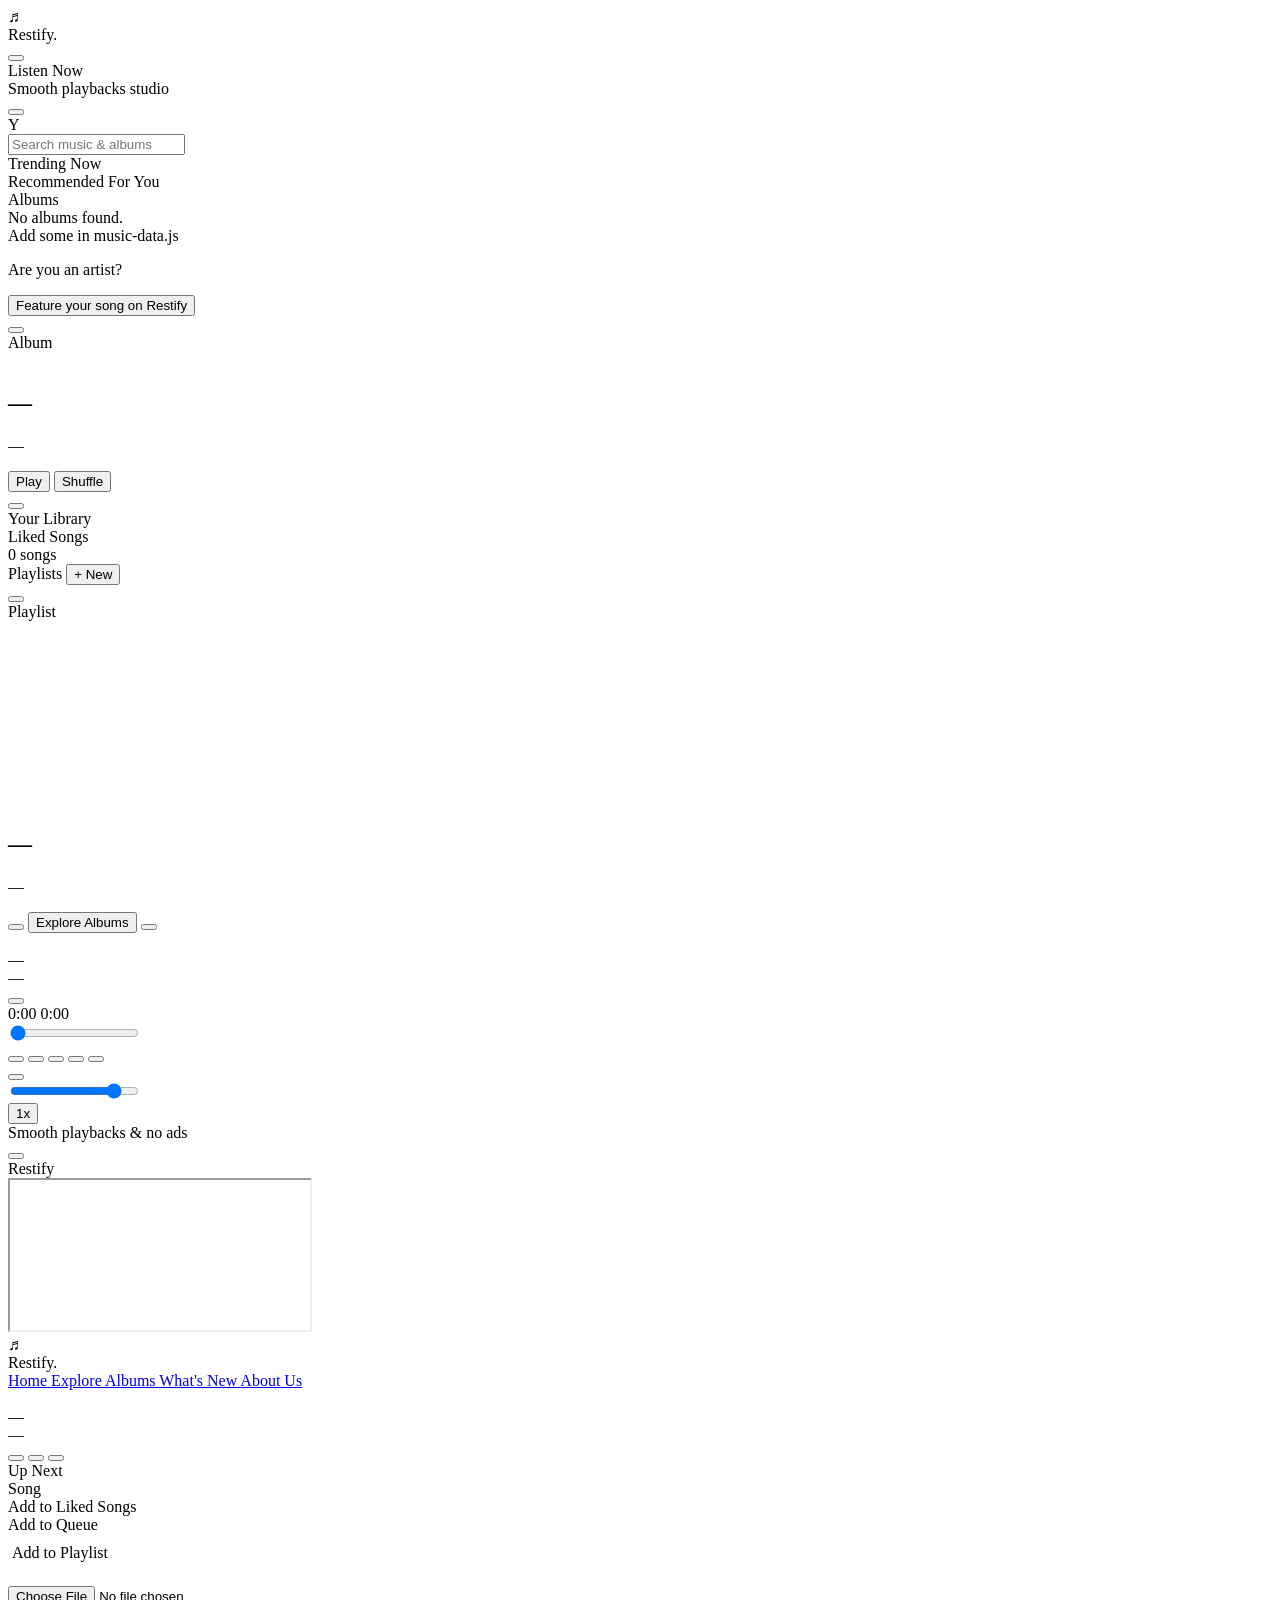
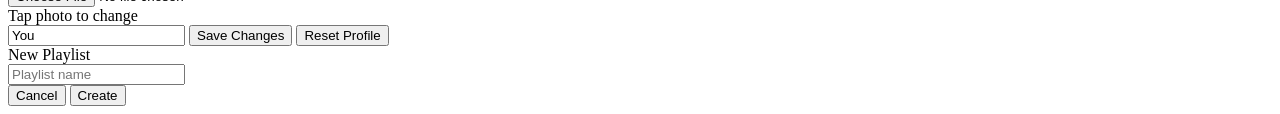
==== commit 2ee69555: "Rename index-1.html to index.html" ====
--- a/index.html
+++ b/index.html
@@ -17,36 +17,6 @@
 </head>
 <body>
 
-<div class="login-screen" id="login-screen">
-  <div class="login-ambient"></div>
-  <div class="login-top fade-in-up">
-    <div class="login-logo">♬</div>
-    <h1 class="login-brand">Restify<span>.</span></h1>
-    <p class="login-tagline">Smooth playbacks studio</p>
-  </div>
-  <div class="login-visual pop-in">
-    <div class="login-ring ring-a"></div>
-    <div class="login-ring ring-b"></div>
-    <div class="login-vinyl">
-      <div class="login-vinyl-shine"></div>
-      <div class="login-vinyl-groove"></div>
-      <div class="login-vinyl-core"><i data-lucide="music-2"></i></div>
-    </div>
-  </div>
-  <div class="login-footer fade-in-up delay">
-    <button class="google-btn" id="google-login-btn">
-      <svg viewBox="0 0 24 24" width="19" height="19">
-        <path fill="#EA4335" d="M12 4.75c1.77 0 3.35.61 4.6 1.8l3.42-3.42C17.95 1.19 15.24 0 12 0 7.31 0 3.18 2.12 1.21 6.54l4.11 3.22c.94-2.85 3.57-4.96 6.68-4.96z"/>
-        <path fill="#4285F4" d="M23.745 12.27c0-.7-.06-1.4-.19-2.07H12v4.51h6.6c-.29 1.53-1.14 2.82-2.4 3.68v3.05h3.88c2.27-2.09 3.66-5.17 3.66-8.72z"/>
-        <path fill="#FBBC05" d="M5.32 14.24A7.16 7.16 0 0 1 4.91 12c0-.79.13-1.57.38-2.31V6.54H1.21A11.94 11.94 0 0 0 0 12c0 1.92.45 3.74 1.21 5.46l4.11-3.22z"/>
-        <path fill="#34A853" d="M12 24c3.24 0 5.95-1.08 7.93-2.91l-3.88-3.05c-1.08.72-2.45 1.16-4.05 1.16-3.11 0-5.74-2.11-6.68-4.96H1.21v3.15C3.18 21.88 7.31 24 12 24z"/>
-      </svg>
-      <span>Continue with Google</span>
-    </button>
-    <p class="login-note">Secure sign-in &middot; Powered by Firebase</p>
-  </div>
-</div>
-
 <div class="loader" id="loader">
   <div class="loader-mark">♬</div>
   <div class="loader-word">Restify<span>.</span></div>
@@ -240,6 +210,14 @@
     </div>
   </section>
 
+  <section class="view pos-right" id="view-frame">
+    <div class="sub-header">
+      <button class="back-btn" id="frame-back"><i data-lucide="chevron-left"></i></button>
+      <div class="sub-header-title" id="frame-title" style="display:block;">Restify</div>
+    </div>
+    <iframe class="content-frame" id="content-frame" title="Restify"></iframe>
+  </section>
+
 </div>
 
 <div class="menu-layer" id="menu-layer">
@@ -249,22 +227,22 @@
       <div class="side-menu-mark">♬</div>
       <div class="side-menu-brand">Restify<span>.</span></div>
     </div>
-    <a class="side-menu-item active" href="index.html">
+    <a class="side-menu-item active" href="index.html" data-page="home">
       <i data-lucide="home"></i>
       <span>Home</span>
     </a>
-    <a class="side-menu-item" href="pages/albums.html">
+    <a class="side-menu-item" href="pages/albums.html" data-page="albums" data-title="Explore Albums">
       <i data-lucide="layout-grid"></i>
       <span>Explore Albums</span>
     </a>
-    <a class="side-menu-item" href="pages/announces.html">
+    <a class="side-menu-item" href="pages/announces.html" data-page="whatsnew" data-title="What's New">
       <i data-lucide="bell"></i>
       <span>What's New</span>
       <span class="menu-dot"></span>
     </a>
-    <a class="side-menu-item" href="pages/artistforums.html">
-      <i data-lucide="upload"></i>
-      <span>Apply for Artist</span>
+    <a class="side-menu-item" href="pages/artistforums.html" data-page="about" data-title="About Us">
+      <i data-lucide="user-round"></i>
+      <span>About Us</span>
     </a>
   </nav>
 </div>
@@ -312,14 +290,15 @@
   <div class="sheet-handle"></div>
   <div class="sheet-body">
     <div class="profile-photo-row">
-      <div class="profile-photo-ring">
+      <div class="profile-photo-ring" id="profile-photo-trigger">
         <img id="profile-photo" src="" alt="">
       </div>
     </div>
-    <div class="profile-email" id="profile-email"></div>
+    <input type="file" accept="image/*" id="profile-photo-input" class="about-photo-input">
+    <div class="profile-email" id="profile-email">Tap photo to change</div>
     <input type="text" class="modal-input" id="profile-name-input" placeholder="Your name" autocomplete="off">
     <button class="modal-btn primary" id="profile-save-btn">Save Changes</button>
-    <button class="modal-btn logout-btn" id="profile-logout-btn">Log Out</button>
+    <button class="modal-btn logout-btn" id="profile-reset-btn">Reset Profile</button>
   </div>
 </div>
 
@@ -338,10 +317,18 @@
 
 <audio id="audio" preload="auto"></audio>
 
+<script src="https://cdn.jsdelivr.net/npm/@supabase/supabase-js@2" defer></script>
+<script src="data/music-data.js" defer></script>
+<script src="engine/app.js" defer></script>
 <script>
 const menuOpenBtn = document.getElementById('menu-open-btn');
 const menuLayer = document.getElementById('menu-layer');
 const menuOverlay = document.getElementById('menu-overlay');
+const contentFrame = document.getElementById('content-frame');
+const frameTitle = document.getElementById('frame-title');
+const menuItems = document.querySelectorAll('.side-menu-item');
+
+let loadedFrameSrc = '';
 
 function openMenu() {
   menuLayer.classList.add('open');
@@ -351,11 +338,119 @@
   menuLayer.classList.remove('open');
 }
 
+function setActiveMenu(target) {
+  menuItems.forEach(item => item.classList.toggle('active', item.dataset.page === target));
+}
+
+function openFramePage(src, title, target) {
+  if (loadedFrameSrc !== src) {
+    contentFrame.src = src;
+    loadedFrameSrc = src;
+  }
+  frameTitle.textContent = title;
+  setActiveMenu(target);
+  closeMenu();
+  if (typeof window.pushView === 'function') window.pushView('view-frame');
+}
+
+menuItems.forEach(item => {
+  item.addEventListener('click', e => {
+    e.preventDefault();
+    const target = item.dataset.page;
+    if (target === 'home') {
+      setActiveMenu('home');
+      closeMenu();
+      if (typeof window.resetToHome === 'function') window.resetToHome();
+    } else {
+      openFramePage(item.getAttribute('href'), item.dataset.title, target);
+    }
+  });
+});
+
+document.getElementById('frame-back').addEventListener('click', () => {
+  if (typeof window.popView === 'function') window.popView();
+});
+
 menuOpenBtn.addEventListener('click', openMenu);
 menuOverlay.addEventListener('click', closeMenu);
+
+function notify(msg) {
+  if (typeof window.showToast === 'function') { window.showToast(msg); return; }
+  const el = document.getElementById('toast');
+  if (!el) return;
+  el.textContent = msg;
+  el.classList.add('show');
+  setTimeout(() => el.classList.remove('show'), 2200);
+}
+
+const PROFILE_KEY = 'restify_profile';
+
+function loadProfile() {
+  let profile = { name: 'You', photo: '' };
+  try {
+    const saved = JSON.parse(localStorage.getItem(PROFILE_KEY));
+    if (saved) profile = saved;
+  } catch (e) {}
+  applyProfile(profile);
+  return profile;
+}
+
+function applyProfile(profile) {
+  const fallback = document.getElementById('avatar-fallback');
+  const avatarImg = document.getElementById('user-avatar-img');
+  const profilePhoto = document.getElementById('profile-photo');
+  const nameInput = document.getElementById('profile-name-input');
+  if (profile.photo) {
+    avatarImg.src = profile.photo;
+    avatarImg.style.display = 'block';
+    profilePhoto.src = profile.photo;
+    fallback.style.display = 'none';
+  } else {
+    avatarImg.style.display = 'none';
+    profilePhoto.src = '';
+    fallback.style.display = 'flex';
+    fallback.textContent = (profile.name || 'Y').charAt(0).toUpperCase();
+  }
+  nameInput.value = profile.name || '';
+}
+
+let currentProfile = loadProfile();
+
+document.getElementById('avatar-mark').addEventListener('click', () => {
+  document.getElementById('overlay').classList.add('open');
+  document.getElementById('profile-sheet').classList.add('open');
+});
+
+document.getElementById('profile-photo-trigger').addEventListener('click', () => {
+  document.getElementById('profile-photo-input').click();
+});
+
+document.getElementById('profile-photo-input').addEventListener('change', e => {
+  const file = e.target.files[0];
+  if (!file) return;
+  const reader = new FileReader();
+  reader.onload = () => {
+    currentProfile.photo = reader.result;
+    applyProfile(currentProfile);
+  };
+  reader.readAsDataURL(file);
+});
+
+document.getElementById('profile-save-btn').addEventListener('click', () => {
+  currentProfile.name = document.getElementById('profile-name-input').value.trim() || 'You';
+  localStorage.setItem(PROFILE_KEY, JSON.stringify(currentProfile));
+  applyProfile(currentProfile);
+  document.getElementById('overlay').classList.remove('open');
+  document.getElementById('profile-sheet').classList.remove('open');
+  notify('Profile updated');
+});
+
+document.getElementById('profile-reset-btn').addEventListener('click', () => {
+  currentProfile = { name: 'You', photo: '' };
+  localStorage.removeItem(PROFILE_KEY);
+  applyProfile(currentProfile);
+  notify('Profile reset');
+});
 </script>
-<script src="src/music-data.js" defer></script>
-<script type="module" src="engine/auth.js"></script> 
-<script src="engine/app.js" defer></script>
 </body>
-</html>+</html>
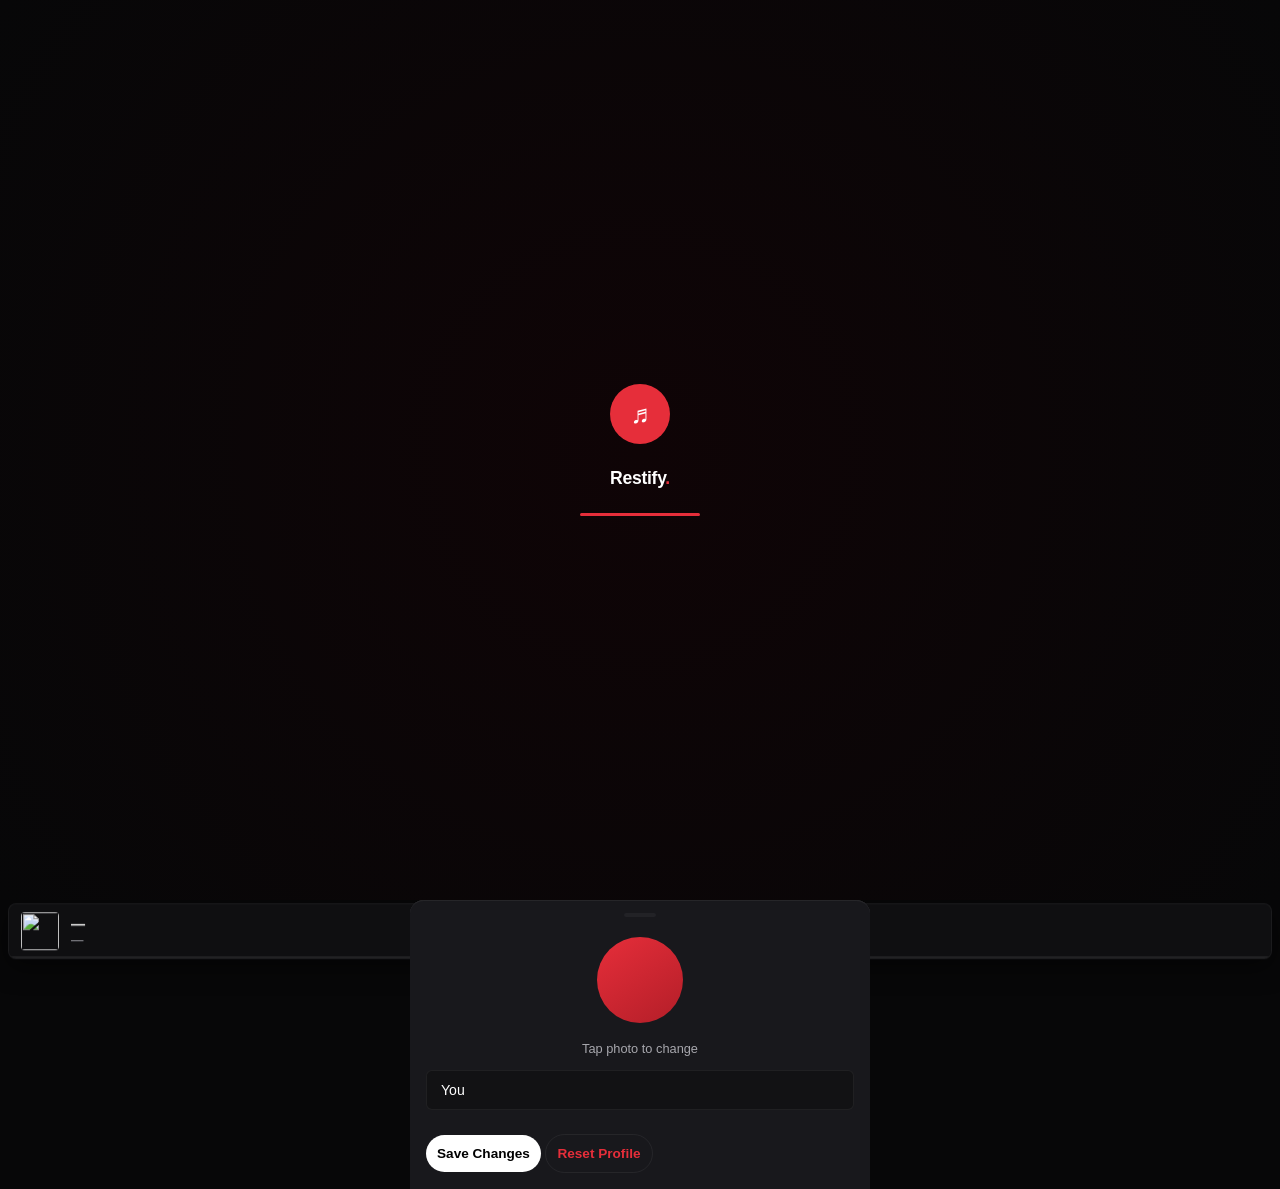
==== commit f5a53346: "Add files via upload" ====
--- a/index.html
+++ b/index.html
@@ -66,21 +66,13 @@
       <div class="rail" id="recommended-rail"></div>
 
       <div class="section-label-row">
-        <span class="section-label">Albums</span>
+        <span class="section-label">All Songs</span>
       </div>
       <div class="skeleton-grid" id="albums-skeleton">
         <div class="skeleton"></div><div class="skeleton"></div>
         <div class="skeleton"></div><div class="skeleton"></div>
       </div>
       <div class="albums-grid" id="albums-grid"></div>
-
-      <div class="artist-cta">
-        <p>Are you an artist?</p>
-        <button class="feature-btn" id="feature-btn">
-          <i data-lucide="upload"></i>
-          Feature your song on Restify
-        </button>
-      </div>
 
       <div class="bottom-spacer"></div>
     </div>
--- a/src/style.css
+++ b/src/style.css
@@ -0,0 +1,2431 @@
+:root {
+  --bg: #070708;
+  --bg-radial: #0f0406;
+  --surface: #121214;
+  --surface-2: #18181c;
+  --surface-3: #222226;
+  --glass: rgba(18, 18, 20, 0.82);
+  --glass-border: rgba(255, 255, 255, 0.05);
+  --border: rgba(255, 255, 255, 0.06);
+  --border-soft: rgba(255, 255, 255, 0.03);
+  --red: #e62e3a;
+  --red-dim: #b31e28;
+  --red-deep: #1f0609;
+  --red-glow: rgba(230, 46, 58, 0.1);
+  --text: #ffffff;
+  --text-dim: #a7a7ad;
+  --text-faint: #55555a;
+  --font-display: -apple-system, BlinkMacSystemFont, "SF Pro Display", "SF Pro Text", sans-serif;
+  --font-body: -apple-system, BlinkMacSystemFont, "SF Pro Text", sans-serif;
+  --safe-top: env(safe-area-inset-top, 18px);
+  --safe-bottom: env(safe-area-inset-bottom, 14px);
+  --ease: cubic-bezier(0.2, 0.8, 0.2, 1);
+  --ease-spring: cubic-bezier(0.34, 1.56, 0.64, 1);
+}
+
+* {
+  box-sizing: border-box;
+  margin: 0;
+  padding: 0;
+  -webkit-tap-highlight-color: transparent;
+  user-select: none;
+  outline: none;
+}
+
+html, body {
+  background: var(--bg);
+  color: var(--text);
+  font-family: var(--font-body);
+  height: 100dvh;
+  width: 100vw;
+  overflow: hidden;
+  -webkit-font-smoothing: antialiased;
+}
+
+body {
+  display: flex;
+  justify-content: center;
+  align-items: center;
+}
+
+input, textarea {
+  user-select: text;
+}
+
+img {
+  -webkit-user-drag: none;
+}
+
+button {
+  font-family: inherit;
+  cursor: pointer;
+  background: none;
+  border: none;
+}
+
+::-webkit-scrollbar {
+  width: 0;
+  height: 0;
+}
+
+@media (prefers-reduced-motion: reduce) {
+  * {
+    animation-duration: 0.001ms !important;
+    animation-iteration-count: 1 !important;
+    transition-duration: 0.001ms !important;
+  }
+}
+
+.loader {
+  position: fixed;
+  inset: 0;
+  z-index: 999;
+  background: radial-gradient(circle at 50% 50%, var(--bg-radial) 0%, var(--bg) 100%);
+  display: flex;
+  flex-direction: column;
+  align-items: center;
+  justify-content: center;
+  gap: 24px;
+  transition: opacity 0.4s var(--ease), visibility 0.4s;
+}
+
+.loader.hide {
+  opacity: 0;
+  visibility: hidden;
+  pointer-events: none;
+}
+
+.loader-mark {
+  width: 60px;
+  height: 60px;
+  border-radius: 50%;
+  background: var(--red);
+  display: flex;
+  align-items: center;
+  justify-content: center;
+  font-family: var(--font-display);
+  font-weight: 700;
+  font-size: 1.6rem;
+  color: #fff;
+}
+
+.loader-word {
+  font-family: var(--font-display);
+  font-weight: 700;
+  font-size: 1.1rem;
+  letter-spacing: -0.3px;
+}
+
+.loader-word span {
+  color: var(--red);
+}
+
+.loader-track {
+  width: 120px;
+  height: 3px;
+  background: var(--surface-2);
+  border-radius: 3px;
+  overflow: hidden;
+}
+
+.loader-fill {
+  height: 100%;
+  width: 0%;
+  background: var(--red);
+  animation: fill 1s var(--ease) forwards;
+}
+
+@keyframes fill { to { width: 100%; } }
+@keyframes spin { to { transform: rotate(360deg); } }
+
+.app-shell {
+  position: relative;
+  width: 100%;
+  max-width: 460px;
+  height: 100dvh;
+  background: var(--bg);
+  overflow: hidden;
+}
+
+.view {
+  position: absolute;
+  inset: 0;
+  display: flex;
+  flex-direction: column;
+  background: var(--bg);
+  transform: translateX(100%);
+  transition: transform 0.4s var(--ease), opacity 0.4s var(--ease);
+  z-index: 1;
+  will-change: transform;
+}
+
+.view.pos-center {
+  transform: translateX(0);
+  z-index: 3;
+}
+
+.view.pos-left {
+  transform: translateX(-25%);
+  z-index: 2;
+  opacity: 0.7;
+}
+
+.view.pos-right {
+  transform: translateX(100%);
+  z-index: 2;
+}
+
+.scroll-body {
+  flex: 1;
+  overflow-y: auto;
+  -webkit-overflow-scrolling: touch;
+  padding-bottom: 150px;
+}
+
+.home-header {
+  display: flex;
+  align-items: center;
+  justify-content: space-between;
+  padding: calc(var(--safe-top) + 16px) 16px 12px;
+}
+
+.brand-id {
+  display: flex;
+  align-items: center;
+  gap: 12px;
+}
+
+.avatar-mark {
+  width: 38px;
+  height: 38px;
+  border-radius: 50%;
+  flex-shrink: 0;
+  background: var(--surface-3);
+  border: 1px solid var(--border);
+  display: flex;
+  align-items: center;
+  justify-content: center;
+  font-family: var(--font-display);
+  font-weight: 700;
+  font-size: 0.95rem;
+  color: var(--red);
+  overflow: hidden;
+  position: relative;
+  cursor: pointer;
+  transition: transform 0.15s var(--ease-spring);
+}
+
+.avatar-mark:active {
+  transform: scale(0.9);
+}
+
+.avatar-mark span {
+  display: flex;
+  align-items: center;
+  justify-content: center;
+  width: 100%;
+  height: 100%;
+}
+
+.avatar-mark img {
+  position: absolute;
+  inset: 0;
+  width: 100%;
+  height: 100%;
+  border-radius: 50%;
+  object-fit: cover;
+  display: none;
+}
+
+.brand-title {
+  font-family: var(--font-display);
+  font-weight: 700;
+  font-size: 1.4rem;
+  letter-spacing: -0.4px;
+  color: #fff;
+}
+
+.brand-sub {
+  font-size: 0.75rem;
+  color: var(--text-dim);
+  font-weight: 500;
+  margin-top: 1px;
+}
+
+.header-actions {
+  display: flex;
+  align-items: center;
+  gap: 16px;
+}
+
+.header-icon-btn {
+  color: var(--text);
+  display: flex;
+  align-items: center;
+  justify-content: center;
+  transition: transform 0.1s var(--ease);
+}
+
+.header-icon-btn:active {
+  transform: scale(0.9);
+}
+
+.header-icon-btn svg {
+  width: 22px;
+  height: 22px;
+}
+
+.note-icon {
+  color: var(--text-dim);
+  width: 20px;
+  height: 20px;
+}
+
+.search-wrap {
+  position: relative;
+  margin: 8px 16px 16px;
+}
+
+.search-wrap svg, .search-wrap i {
+  position: absolute;
+  left: 14px;
+  top: 13px;
+  width: 16px;
+  height: 16px;
+  color: var(--text-dim);
+  pointer-events: none;
+}
+
+#search-input {
+  width: 100%;
+  padding: 11px 16px 11px 40px;
+  border-radius: 8px;
+  background: var(--surface-2);
+  border: 1px solid transparent;
+  color: var(--text);
+  font-family: var(--font-body);
+  font-size: 0.9rem;
+  font-weight: 500;
+  transition: background 0.2s var(--ease), border-color 0.2s var(--ease);
+}
+
+#search-input:focus {
+  background: var(--surface-3);
+  border-color: rgba(255, 255, 255, 0.08);
+}
+
+#search-input::placeholder {
+  color: var(--text-dim);
+  font-weight: 400;
+}
+
+.suggest-panel {
+  position: relative;
+  margin: 0 16px 0;
+  background: var(--surface-2);
+  border-radius: 8px;
+  overflow: hidden;
+  max-height: 0;
+  opacity: 0;
+  transition: max-height 0.25s var(--ease), opacity 0.2s var(--ease), margin 0.25s var(--ease);
+}
+
+.suggest-panel.open {
+  max-height: 340px;
+  opacity: 1;
+  margin: 0 16px 16px;
+  border: 1px solid var(--border);
+}
+
+.suggest-item {
+  display: flex;
+  align-items: center;
+  gap: 12px;
+  padding: 10px 12px;
+  border-bottom: 1px solid var(--border-soft);
+}
+
+.suggest-item:last-child {
+  border-bottom: none;
+}
+
+.suggest-item:active {
+  background: var(--surface-3);
+}
+
+.suggest-item img {
+  width: 40px;
+  height: 40px;
+  border-radius: 4px;
+  object-fit: cover;
+  flex-shrink: 0;
+}
+
+.suggest-meta {
+  min-width: 0;
+  flex: 1;
+}
+
+.suggest-title {
+  font-size: 0.9rem;
+  font-weight: 500;
+  white-space: nowrap;
+  overflow: hidden;
+  text-overflow: ellipsis;
+}
+
+.suggest-sub {
+  font-size: 0.78rem;
+  color: var(--text-dim);
+  white-space: nowrap;
+  overflow: hidden;
+  text-overflow: ellipsis;
+  margin-top: 1px;
+}
+
+.suggest-empty {
+  padding: 20px;
+  text-align: center;
+  color: var(--text-dim);
+  font-size: 0.85rem;
+}
+
+.section-label-row {
+  display: flex;
+  align-items: center;
+  justify-content: space-between;
+  padding: 0 16px;
+  margin: 24px 0 12px;
+}
+
+.section-label {
+  font-family: var(--font-display);
+  font-size: 1.2rem;
+  font-weight: 700;
+  letter-spacing: -0.3px;
+  color: var(--text);
+}
+
+.section-label-row .section-label {
+  margin: 0;
+}
+
+.section-action {
+  font-size: 0.82rem;
+  font-weight: 600;
+  color: var(--text-dim);
+}
+
+.section-action:active {
+  color: var(--text);
+}
+
+.rail {
+  display: flex;
+  gap: 14px;
+  overflow-x: auto;
+  padding: 0 16px 4px;
+  scroll-snap-type: x mandatory;
+  -webkit-overflow-scrolling: touch;
+}
+
+.rail::-webkit-scrollbar {
+  display: none;
+}
+
+.rail-card {
+  flex-shrink: 0;
+  width: 132px;
+  scroll-snap-align: start;
+  border-radius: 6px;
+  overflow: hidden;
+  position: relative;
+  text-align: left;
+  transition: transform 0.2s var(--ease);
+}
+
+.rail-card:active {
+  transform: scale(0.97);
+}
+
+.rail-card img {
+  width: 132px;
+  height: 132px;
+  object-fit: cover;
+  border-radius: 6px;
+  display: block;
+}
+
+.rail-card .card-shade {
+  display: none;
+}
+
+.rail-card .rail-label {
+  position: relative;
+  margin-top: 8px;
+  font-size: 0.85rem;
+  font-weight: 600;
+  line-height: 1.2;
+  color: var(--text);
+  white-space: nowrap;
+  overflow: hidden;
+  text-overflow: ellipsis;
+}
+
+.rail-card .rail-sub {
+  position: relative;
+  font-size: 0.78rem;
+  color: var(--text-dim);
+  white-space: nowrap;
+  overflow: hidden;
+  text-overflow: ellipsis;
+  margin-top: 2px;
+}
+
+.rail-card.trending::before {
+  content: '🔥';
+  position: absolute;
+  top: 8px;
+  right: 8px;
+  font-size: 0.65rem;
+  background: rgba(0, 0, 0, 0.7);
+  backdrop-filter: blur(8px);
+  padding: 3px 6px;
+  border-radius: 4px;
+  z-index: 2;
+}
+
+.rail-empty {
+  padding: 20px;
+  color: var(--text-dim);
+  font-size: 0.85rem;
+}
+
+.skeleton {
+  background: linear-gradient(90deg, var(--surface) 25%, var(--surface-2) 37%, var(--surface) 63%);
+  background-size: 400% 100%;
+  animation: shimmer 1.4s ease infinite;
+}
+
+@keyframes shimmer {
+  0% { background-position: 100% 0; }
+  100% { background-position: 0% 0; }
+}
+
+.skeleton-rail {
+  display: flex;
+  gap: 14px;
+  padding: 0 16px;
+}
+
+.skeleton-rail .skeleton {
+  width: 132px;
+  height: 132px;
+  border-radius: 6px;
+  flex-shrink: 0;
+}
+
+.albums-grid {
+  display: flex;
+  flex-direction: column;
+  gap: 2px;
+  padding: 2px 16px 4px;
+}
+
+.album-card {
+  position: relative;
+  border-radius: 8px;
+  overflow: hidden;
+  display: flex;
+  flex-direction: row;
+  align-items: center;
+  gap: 14px;
+  text-align: left;
+  padding: 8px 4px;
+  transition: background 0.2s var(--ease);
+}
+
+.album-card:active {
+  background: var(--surface-2);
+}
+
+.album-card img {
+  width: 52px;
+  height: 52px;
+  object-fit: cover;
+  border-radius: 6px;
+  flex-shrink: 0;
+  aspect-ratio: 1/1;
+}
+
+.album-card .card-shade {
+  display: none;
+}
+
+.album-card .card-label {
+  position: relative;
+  font-family: var(--font-body);
+  font-weight: 600;
+  font-size: 0.92rem;
+  line-height: 1.2;
+  color: var(--text);
+  padding-right: 46px;
+}
+
+.album-card .card-count {
+  position: absolute;
+  top: 50%;
+  right: 2px;
+  transform: translateY(-50%);
+  background: transparent;
+  color: var(--text-dim);
+  font-size: 0.78rem;
+  font-weight: 500;
+}
+
+.skeleton-grid {
+  display: flex;
+  flex-direction: column;
+  gap: 10px;
+  padding: 4px 16px;
+}
+
+.skeleton-grid .skeleton {
+  aspect-ratio: auto;
+  height: 52px;
+  border-radius: 8px;
+}
+
+.no-results {
+  grid-column: 1/-1;
+  text-align: center;
+  color: var(--text-dim);
+  font-size: 0.9rem;
+  padding: 40px 10px;
+}
+
+.artist-cta {
+  text-align: center;
+  margin: 32px 16px 0;
+  padding: 24px 16px;
+  border-top: 1px solid var(--border-soft);
+}
+
+.artist-cta p {
+  color: var(--text-dim);
+  font-size: 0.85rem;
+  font-weight: 400;
+  margin-bottom: 14px;
+}
+
+.feature-btn {
+  display: inline-flex;
+  align-items: center;
+  gap: 8px;
+  padding: 10px 20px;
+  border-radius: 20px;
+  background: var(--surface-2);
+  border: 1px solid var(--border);
+  color: var(--text);
+  font-weight: 600;
+  font-size: 0.82rem;
+  transition: transform 0.15s var(--ease), background 0.15s;
+}
+
+.feature-btn:active {
+  transform: scale(0.96);
+  background: var(--surface-3);
+}
+
+.feature-btn svg {
+  width: 14px;
+  height: 14px;
+  color: var(--text-dim);
+}
+
+.bottom-spacer {
+  height: 150px;
+}
+
+.mini-player {
+  position: absolute;
+  left: 8px;
+  right: 8px;
+  bottom: calc(8px + var(--safe-bottom));
+  background: var(--glass);
+  backdrop-filter: blur(24px);
+  -webkit-backdrop-filter: blur(24px);
+  border: 1px solid var(--glass-border);
+  border-radius: 8px;
+  padding: 8px 12px;
+  display: flex;
+  align-items: center;
+  gap: 12px;
+  box-shadow: 0 8px 24px rgba(0, 0, 0, 0.5);
+  z-index: 20;
+  transform: translateY(120%);
+  transition: transform 0.3s cubic-bezier(0.175, 0.885, 0.32, 1.1);
+  overflow: hidden;
+}
+
+.mini-player.visible {
+  transform: translateY(0);
+}
+
+.mini-progress {
+  position: absolute;
+  bottom: 0;
+  left: 0;
+  right: 0;
+  height: 2px;
+  background: rgba(255, 255, 255, 0.08);
+}
+
+.mini-progress-fill {
+  height: 100%;
+  width: 0%;
+  background: var(--text);
+  transition: width 0.15s linear;
+}
+
+.mini-thumb {
+  width: 38px;
+  height: 38px;
+  border-radius: 4px;
+  object-fit: cover;
+  flex-shrink: 0;
+}
+
+.mini-thumb.spin {
+  animation: none;
+}
+
+.mini-info {
+  flex: 1;
+  min-width: 0;
+}
+
+.mini-title {
+  font-size: 0.88rem;
+  font-weight: 600;
+  white-space: nowrap;
+  overflow: hidden;
+  text-overflow: ellipsis;
+}
+
+.mini-artist {
+  font-size: 0.78rem;
+  color: var(--text-dim);
+  white-space: nowrap;
+  overflow: hidden;
+  text-overflow: ellipsis;
+  margin-top: 1px;
+}
+
+.mini-controls {
+  display: flex;
+  align-items: center;
+  gap: 10px;
+  flex-shrink: 0;
+}
+
+.mini-btn {
+  width: 32px;
+  height: 32px;
+  border-radius: 50%;
+  color: var(--text);
+  display: flex;
+  align-items: center;
+  justify-content: center;
+  transition: transform 0.1s var(--ease);
+}
+
+.mini-btn:active {
+  transform: scale(0.9);
+}
+
+.mini-btn svg {
+  width: 20px;
+  height: 20px;
+}
+
+.mini-play {
+  width: 32px;
+  height: 32px;
+  color: var(--text);
+}
+
+.mini-play svg {
+  width: 22px;
+  height: 22px;
+  fill: var(--text);
+}
+
+.sub-header {
+  display: flex;
+  align-items: center;
+  gap: 14px;
+  padding: calc(var(--safe-top) + 16px) 16px 12px;
+}
+
+.back-btn {
+  width: auto;
+  height: auto;
+  display: flex;
+  align-items: center;
+  color: var(--text);
+  transition: opacity 0.15s var(--ease);
+}
+
+.back-btn:active {
+  opacity: 0.6;
+}
+
+.back-btn svg {
+  width: 24px;
+  height: 24px;
+}
+
+.sub-header-title {
+  font-family: var(--font-body);
+  font-weight: 600;
+  font-size: 0.95rem;
+  color: var(--text);
+  display: none;
+}
+
+.sub-header-action {
+  margin-left: auto;
+  color: var(--red);
+  font-size: 0.9rem;
+  font-weight: 600;
+}
+
+.sub-header-action:active {
+  opacity: 0.7;
+}
+
+.album-hero {
+  display: flex;
+  flex-direction: column;
+  align-items: center;
+  padding: 12px 16px 24px;
+  text-align: center;
+}
+
+.album-hero img {
+  width: 52vw;
+  max-width: 210px;
+  aspect-ratio: 1/1;
+  object-fit: cover;
+  border-radius: 8px;
+  box-shadow: 0 16px 32px rgba(0, 0, 0, 0.6);
+}
+
+.album-hero h1 {
+  font-family: var(--font-display);
+  font-weight: 700;
+  font-size: 1.45rem;
+  margin-top: 20px;
+  letter-spacing: -0.4px;
+}
+
+.album-hero p {
+  color: var(--text-dim);
+  font-size: 0.88rem;
+  margin-top: 4px;
+  font-weight: 400;
+}
+
+.hero-actions {
+  display: flex;
+  gap: 12px;
+  margin-top: 20px;
+  width: 100%;
+  max-width: 280px;
+}
+
+.hero-btn {
+  display: flex;
+  flex: 1;
+  align-items: center;
+  justify-content: center;
+  gap: 6px;
+  padding: 11px 0;
+  border-radius: 24px;
+  font-size: 0.88rem;
+  font-weight: 600;
+  background: var(--surface-2);
+  color: var(--text);
+  transition: transform 0.15s var(--ease);
+}
+
+.hero-btn.primary {
+  background: var(--red);
+  color: #fff;
+}
+
+.hero-btn:active {
+  transform: scale(0.96);
+}
+
+.hero-btn svg {
+  width: 16px;
+  height: 16px;
+  fill: currentColor;
+}
+
+.song-list {
+  padding: 4px 0 150px 0;
+}
+
+.song-row {
+  display: flex;
+  align-items: center;
+  justify-content: space-between;
+  gap: 14px;
+  padding: 10px 16px;
+  transition: background 0.2s var(--ease);
+}
+
+.song-row:active {
+  background: var(--surface-2);
+}
+
+.song-row.is-playing {
+  background: var(--red-deep);
+}
+
+.song-left {
+  display: flex;
+  align-items: center;
+  gap: 14px;
+  min-width: 0;
+  flex: 1;
+}
+
+.song-num {
+  width: 20px;
+  text-align: left;
+  font-size: 0.85rem;
+  color: var(--text-faint);
+  font-weight: 500;
+  flex-shrink: 0;
+}
+
+.song-row.is-playing .song-num {
+  color: var(--red);
+}
+
+.song-thumb {
+  width: 40px;
+  height: 40px;
+  border-radius: 4px;
+  object-fit: cover;
+  flex-shrink: 0;
+}
+
+.song-meta {
+  min-width: 0;
+}
+
+.song-title {
+  font-size: 0.92rem;
+  font-weight: 500;
+  white-space: nowrap;
+  overflow: hidden;
+  text-overflow: ellipsis;
+  color: var(--text);
+}
+
+.song-row.is-playing .song-title {
+  color: var(--red);
+  font-weight: 600;
+}
+
+.song-artist {
+  font-size: 0.8rem;
+  color: var(--text-dim);
+  white-space: nowrap;
+  overflow: hidden;
+  text-overflow: ellipsis;
+  margin-top: 1px;
+}
+
+.song-pulse {
+  width: 14px;
+  height: 14px;
+  color: var(--red);
+  flex-shrink: 0;
+  display: none;
+}
+
+.song-row.is-playing .song-pulse {
+  display: block;
+}
+
+.song-more {
+  color: var(--text-dim);
+  flex-shrink: 0;
+  width: 24px;
+  height: 24px;
+  display: flex;
+  align-items: center;
+  justify-content: center;
+}
+
+.song-more:active {
+  color: var(--text);
+}
+
+.song-more svg {
+  width: 18px;
+  height: 18px;
+}
+
+.player-top {
+  display: flex;
+  align-items: center;
+  justify-content: space-between;
+  padding: calc(var(--safe-top) + 16px) 24px 0;
+}
+
+.explore-pill {
+  display: flex;
+  align-items: center;
+  gap: 6px;
+  padding: 6px 14px;
+  border-radius: 16px;
+  background: var(--surface-2);
+  border: 1px solid var(--border);
+  color: var(--text);
+  font-size: 0.8rem;
+  font-weight: 600;
+}
+
+.explore-pill:active {
+  background: var(--surface-3);
+}
+
+.explore-pill svg {
+  width: 14px;
+  height: 14px;
+  color: var(--text-dim);
+}
+
+.queue-btn {
+  color: var(--text);
+  display: flex;
+  align-items: center;
+}
+
+.queue-btn:active {
+  opacity: 0.6;
+}
+
+.queue-btn svg {
+  width: 22px;
+  height: 22px;
+}
+
+.player-body {
+  flex: 1;
+  display: flex;
+  flex-direction: column;
+  justify-content: space-between;
+  padding: 0 24px calc(var(--safe-bottom) + 20px);
+  min-height: 0;
+}
+
+.artwork-arena {
+  flex: 1;
+  display: flex;
+  align-items: center;
+  justify-content: center;
+  min-height: 240px;
+  position: relative;
+}
+
+.artwork-frame {
+  width: 82vw;
+  height: 82vw;
+  max-width: 310px;
+  max-height: 310px;
+  border-radius: 8px;
+  overflow: hidden;
+  position: relative;
+  box-shadow: 0 24px 48px rgba(0, 0, 0, 0.6);
+  transition: transform 0.3s var(--ease);
+}
+
+.artwork-frame.playing {
+  transform: scale(1.02);
+}
+
+.artwork-frame img {
+  width: 100%;
+  height: 100%;
+  object-fit: cover;
+}
+
+.buffer-spinner {
+  position: absolute;
+  top: 50%;
+  left: 50%;
+  transform: translate(-50%, -50%);
+  width: 32px;
+  height: 32px;
+  border-radius: 50%;
+  border: 2px solid rgba(255, 255, 255, 0.1);
+  border-top-color: #fff;
+  opacity: 0;
+  transition: opacity 0.2s;
+  animation: spin 0.8s linear infinite;
+}
+
+.artwork-frame.buffering .buffer-spinner {
+  opacity: 1;
+}
+
+.track-row {
+  display: flex;
+  align-items: center;
+  justify-content: space-between;
+  gap: 16px;
+  margin: 20px 4px 12px;
+}
+
+.track-meta {
+  min-width: 0;
+  flex: 1;
+}
+
+.track-title {
+  font-family: var(--font-display);
+  font-weight: 700;
+  font-size: 1.3rem;
+  letter-spacing: -0.3px;
+  white-space: nowrap;
+  overflow: hidden;
+  text-overflow: ellipsis;
+}
+
+.track-artist {
+  font-size: 0.95rem;
+  color: var(--text-dim);
+  font-weight: 500;
+  margin-top: 2px;
+  white-space: nowrap;
+  overflow: hidden;
+  text-overflow: ellipsis;
+}
+
+.fav-btn {
+  color: var(--text-dim);
+  flex-shrink: 0;
+  transition: transform 0.1s var(--ease);
+}
+
+.fav-btn:active {
+  transform: scale(0.9);
+}
+
+.fav-btn svg {
+  width: 24px;
+  height: 24px;
+}
+
+.fav-btn.active {
+  color: var(--red);
+}
+
+.fav-btn.active svg {
+  fill: var(--red);
+}
+
+.scrub-wrap {
+  margin: 0 4px 16px;
+}
+
+.time-row {
+  display: flex;
+  justify-content: space-between;
+  font-size: 0.75rem;
+  font-weight: 500;
+  color: var(--text-dim);
+  margin-bottom: 6px;
+  font-variant-numeric: tabular-nums;
+}
+
+.range-wrap {
+  position: relative;
+  height: 12px;
+  display: flex;
+  align-items: center;
+}
+
+input[type="range"] {
+  -webkit-appearance: none;
+  appearance: none;
+  width: 100%;
+  height: 4px;
+  background: rgba(255, 255, 255, 0.12);
+  border-radius: 4px;
+  position: absolute;
+  z-index: 5;
+  cursor: pointer;
+}
+
+input[type="range"]::-webkit-slider-thumb {
+  -webkit-appearance: none;
+  width: 0;
+  height: 0;
+  border-radius: 50%;
+  background: #fff;
+  transition: transform 0.1s var(--ease), width 0.1s, height 0.1s;
+}
+
+.range-wrap:hover input[type="range"]::-webkit-slider-thumb, 
+input[type="range"]:active::-webkit-slider-thumb {
+  width: 10px;
+  height: 10px;
+}
+
+.range-fill {
+  position: absolute;
+  left: 0;
+  top: 4px;
+  height: 4px;
+  background: #fff;
+  border-radius: 4px;
+  width: 0%;
+  pointer-events: none;
+}
+
+.controls-row {
+  display: flex;
+  align-items: center;
+  justify-content: space-between;
+  margin-bottom: 20px;
+  padding: 0 4px;
+}
+
+.ctrl-util, .ctrl-nav {
+  display: flex;
+  align-items: center;
+  justify-content: center;
+  color: var(--text-dim);
+}
+
+.ctrl-util:active {
+  color: var(--text);
+}
+
+.ctrl-nav:active {
+  transform: scale(0.95);
+}
+
+.ctrl-util.active {
+  color: var(--red);
+}
+
+.ctrl-util svg {
+  width: 20px;
+  height: 20px;
+}
+
+.ctrl-nav {
+  color: var(--text);
+}
+
+.ctrl-nav svg {
+  width: 28px;
+  height: 28px;
+  fill: var(--text);
+}
+
+.ctrl-play {
+  width: 56px;
+  height: 56px;
+  border-radius: 50%;
+  background: #fff;
+  color: #000;
+  display: flex;
+  align-items: center;
+  justify-content: center;
+  transition: transform 0.15s var(--ease);
+}
+
+.ctrl-play:active {
+  transform: scale(0.92);
+}
+
+.ctrl-play svg {
+  width: 26px;
+  height: 26px;
+  fill: #000;
+  position: relative;
+  left: 1px;
+}
+
+.util-row {
+  display: flex;
+  align-items: center;
+  gap: 12px;
+  margin-bottom: 8px;
+  padding: 0 4px;
+}
+
+.volume-icon {
+  color: var(--text-dim);
+  flex-shrink: 0;
+  display: flex;
+}
+
+.volume-icon svg {
+  width: 14px;
+  height: 14px;
+}
+
+.util-row .range-wrap {
+  flex: 1;
+  height: 12px;
+}
+
+.util-row input[type="range"] {
+  height: 4px;
+  background: rgba(255, 255, 255, 0.08);
+}
+
+.util-row .range-fill {
+  top: 4px;
+  height: 4px;
+  background: var(--text-dim);
+}
+
+.speed-btn {
+  flex-shrink: 0;
+  background: var(--surface-2);
+  border-radius: 4px;
+  padding: 3px 8px;
+  font-size: 0.72rem;
+  font-weight: 600;
+  color: var(--text-dim);
+}
+
+.player-tag {
+  display: none;
+}
+
+.empty-state {
+  text-align: center;
+  color: var(--text-dim);
+  font-size: 0.9rem;
+  padding: 60px 20px;
+}
+
+.empty-state svg {
+  width: 40px;
+  height: 40px;
+  color: var(--text-faint);
+  margin-bottom: 12px;
+}
+
+.library-header {
+  padding: calc(var(--safe-top) + 16px) 16px 12px;
+}
+
+.library-title {
+  font-family: var(--font-display);
+  font-weight: 700;
+  font-size: 1.4rem;
+  letter-spacing: -0.4px;
+}
+
+.library-grid {
+  padding: 8px 0 4px;
+  display: flex;
+  flex-direction: column;
+  gap: 0;
+}
+
+.library-row {
+  display: flex;
+  align-items: center;
+  gap: 14px;
+  padding: 10px 16px;
+  transition: background 0.15s var(--ease);
+}
+
+.library-row:active {
+  background: var(--surface-2);
+}
+
+.library-icon {
+  width: 40px;
+  height: 40px;
+  border-radius: 4px;
+  display: flex;
+  align-items: center;
+  justify-content: center;
+  flex-shrink: 0;
+  background: var(--surface-2);
+  border: 1px solid var(--border);
+}
+
+.library-icon svg {
+  width: 18px;
+  height: 18px;
+  color: var(--red);
+}
+
+.library-icon.plain {
+  background: var(--surface-2);
+}
+
+.library-icon.plain svg {
+  color: var(--text-dim);
+}
+
+.library-meta {
+  flex: 1;
+  min-width: 0;
+}
+
+.library-name {
+  font-size: 0.92rem;
+  font-weight: 600;
+  color: var(--text);
+}
+
+.library-sub {
+  font-size: 0.8rem;
+  color: var(--text-dim);
+  margin-top: 1px;
+}
+
+.library-chevron {
+  color: var(--text-faint);
+  flex-shrink: 0;
+}
+
+.library-chevron svg {
+  width: 14px;
+  height: 14px;
+}
+
+.overlay {
+  position: absolute;
+  inset: 0;
+  z-index: 40;
+  background: rgba(0, 0, 0, 0.6);
+  opacity: 0;
+  visibility: hidden;
+  transition: opacity 0.25s var(--ease), visibility 0.25s;
+}
+
+.overlay.open {
+  opacity: 1;
+  visibility: visible;
+}
+
+.sheet {
+  position: absolute;
+  left: 0;
+  right: 0;
+  bottom: 0;
+  z-index: 41;
+  max-width: 460px;
+  margin: 0 auto;
+  background: var(--surface-2);
+  border-top: 1px solid var(--border);
+  border-radius: 14px 14px 0 0;
+  padding: 4px 16px calc(16px + var(--safe-bottom));
+  transform: translateY(100%);
+  transition: transform 0.3s var(--ease);
+  max-height: 75vh;
+  display: flex;
+  flex-direction: column;
+}
+
+.sheet.open {
+  transform: translateY(0);
+}
+
+.sheet-handle {
+  width: 32px;
+  height: 4px;
+  border-radius: 2px;
+  background: var(--surface-3);
+  margin: 8px auto 16px;
+  flex-shrink: 0;
+}
+
+.sheet-title {
+  font-family: var(--font-body);
+  font-weight: 700;
+  font-size: 1rem;
+  margin-bottom: 12px;
+  padding: 0 4px;
+  flex-shrink: 0;
+}
+
+.sheet-body {
+  overflow-y: auto;
+  flex: 1;
+}
+
+.action-item {
+  display: flex;
+  align-items: center;
+  gap: 12px;
+  padding: 11px 12px;
+  border-radius: 6px;
+  margin-bottom: 1px;
+}
+
+.action-item:active {
+  background: var(--surface-3);
+}
+
+.action-item svg {
+  width: 18px;
+  height: 18px;
+  color: var(--text-dim);
+  flex-shrink: 0;
+}
+
+.action-item span {
+  font-size: 0.92rem;
+  font-weight: 500;
+}
+
+.queue-item {
+  display: flex;
+  align-items: center;
+  gap: 12px;
+  padding: 10px 4px;
+  border-bottom: 1px solid var(--border-soft);
+}
+
+.queue-item img {
+  width: 36px;
+  height: 36px;
+  border-radius: 4px;
+  object-fit: cover;
+  flex-shrink: 0;
+}
+
+.queue-item .song-meta {
+  flex: 1;
+  min-width: 0;
+}
+
+.queue-drag {
+  color: var(--text-faint);
+  flex-shrink: 0;
+}
+
+.queue-drag svg {
+  width: 16px;
+  height: 16px;
+}
+
+.queue-now-label {
+  font-size: 0.72rem;
+  font-weight: 700;
+  color: var(--red);
+  text-transform: uppercase;
+  margin: 4px 4px 8px;
+  letter-spacing: 0.5px;
+}
+
+.queue-next-label {
+  font-size: 0.72rem;
+  font-weight: 700;
+  color: var(--text-dim);
+  text-transform: uppercase;
+  margin: 16px 4px 8px;
+  letter-spacing: 0.5px;
+}
+
+.modal-wrap {
+  position: absolute;
+  inset: 0;
+  z-index: 50;
+  display: flex;
+  align-items: center;
+  justify-content: center;
+  padding: 24px;
+  background: rgba(0, 0, 0, 0.7);
+  opacity: 0;
+  visibility: hidden;
+  transition: opacity 0.2s var(--ease), visibility 0.2s;
+}
+
+.modal-wrap.open {
+  opacity: 1;
+  visibility: visible;
+}
+
+.modal-card {
+  width: 100%;
+  max-width: 310px;
+  background: var(--surface-2);
+  border: 1px solid var(--border);
+  border-radius: 12px;
+  padding: 20px;
+  transform: scale(1.04);
+  transition: transform 0.2s var(--ease);
+}
+
+.modal-wrap.open .modal-card {
+  transform: scale(1);
+}
+
+.modal-title {
+  font-family: var(--font-body);
+  font-weight: 700;
+  font-size: 1rem;
+  margin-bottom: 14px;
+  text-align: center;
+}
+
+.modal-input {
+  width: 100%;
+  padding: 11px 14px;
+  border-radius: 6px;
+  background: var(--surface);
+  border: 1px solid var(--border);
+  color: var(--text);
+  font-size: 0.88rem;
+  font-family: var(--font-body);
+  margin-bottom: 16px;
+}
+
+.modal-actions {
+  display: flex;
+  gap: 10px;
+}
+
+.modal-btn {
+  flex: 1;
+  padding: 11px;
+  border-radius: 20px;
+  color: var(--text);
+  font-weight: 600;
+  font-size: 0.85rem;
+  background: var(--surface-3);
+}
+
+.modal-btn.primary {
+  background: var(--text);
+  color: #000;
+}
+
+.modal-btn:active {
+  transform: scale(0.97);
+}
+
+.toast {
+  position: absolute;
+  left: 50%;
+  bottom: 100px;
+  transform: translateX(-50%) translateY(10px);
+  background: var(--surface-3);
+  border: 1px solid var(--border);
+  color: var(--text);
+  padding: 10px 20px;
+  border-radius: 24px;
+  font-size: 0.85rem;
+  font-weight: 600;
+  box-shadow: 0 8px 24px rgba(0, 0, 0, 0.4);
+  z-index: 60;
+  opacity: 0;
+  visibility: hidden;
+  transition: opacity 0.2s var(--ease), transform 0.2s var(--ease);
+  white-space: nowrap;
+}
+
+.toast.show {
+  opacity: 1;
+  visibility: visible;
+  transform: translateX(-50%) translateY(0);
+}
+
+.profile-photo-row {
+  display: flex;
+  justify-content: center;
+  margin: 4px 0 18px;
+}
+
+.profile-photo-ring {
+  width: 86px;
+  height: 86px;
+  border-radius: 50%;
+  padding: 3px;
+  background: linear-gradient(145deg, var(--red) 0%, var(--red-dim) 100%);
+  display: flex;
+  align-items: center;
+  justify-content: center;
+}
+
+#profile-photo {
+  width: 100%;
+  height: 100%;
+  border-radius: 50%;
+  object-fit: cover;
+  display: none;
+  background: var(--surface-2);
+}
+
+.profile-email {
+  font-size: 0.8rem;
+  color: var(--text-dim);
+  text-align: center;
+  margin-bottom: 14px;
+}
+
+.logout-btn {
+  margin-top: 8px;
+  background: transparent;
+  border: 1px solid var(--border);
+  color: var(--red);
+}
+
+.menu-btn {
+  color: var(--text);
+  display: flex;
+  align-items: center;
+  justify-content: center;
+  flex-shrink: 0;
+  transition: transform 0.15s var(--ease-spring);
+}
+
+.menu-btn:active {
+  transform: scale(0.88);
+}
+
+.menu-btn svg {
+  width: 22px;
+  height: 22px;
+}
+
+.menu-layer {
+  position: fixed;
+  inset: 0;
+  z-index: 999;
+  pointer-events: none;
+  visibility: hidden;
+  transition: visibility 0.35s var(--ease);
+}
+
+.menu-layer.open {
+  pointer-events: auto;
+  visibility: visible;
+}
+
+.menu-overlay {
+  position: absolute;
+  inset: 0;
+  background: rgba(0, 0, 0, 0.6);
+  opacity: 0;
+  transition: opacity 0.35s var(--ease);
+}
+
+.menu-layer.open .menu-overlay {
+  opacity: 1;
+}
+
+.side-menu {
+  position: absolute;
+  top: 0;
+  left: 0;
+  width: 78%;
+  max-width: 290px;
+  height: 100%;
+  background: var(--surface);
+  border-right: 1px solid var(--border);
+  padding: calc(var(--safe-top) + 28px) 18px calc(var(--safe-bottom) + 20px);
+  display: flex;
+  flex-direction: column;
+  gap: 4px;
+  transform: translateX(-100%);
+  transition: transform 0.35s var(--ease);
+  box-shadow: 24px 0 50px rgba(0, 0, 0, 0.5);
+  overflow-y: auto;
+}
+
+.menu-layer.open .side-menu {
+  transform: translateX(0);
+}
+
+.side-menu-header {
+  display: flex;
+  align-items: center;
+  gap: 12px;
+  margin: 4px 6px 26px;
+}
+
+.side-menu-mark {
+  width: 40px;
+  height: 40px;
+  border-radius: 10px;
+  background: linear-gradient(155deg, var(--red) 0%, var(--red-dim) 100%);
+  display: flex;
+  align-items: center;
+  justify-content: center;
+  font-family: var(--font-display);
+  font-weight: 700;
+  font-size: 1.1rem;
+  color: #fff;
+  flex-shrink: 0;
+  box-shadow: 0 8px 18px rgba(230, 46, 58, 0.3);
+}
+
+.side-menu-brand {
+  font-family: var(--font-display);
+  font-weight: 800;
+  font-size: 1.15rem;
+  letter-spacing: -0.4px;
+}
+
+.side-menu-brand span {
+  color: var(--red);
+}
+
+.side-menu-item {
+  display: flex;
+  align-items: center;
+  gap: 14px;
+  padding: 13px 12px;
+  border-radius: 8px;
+  color: var(--text-dim);
+  font-size: 0.92rem;
+  font-weight: 600;
+  text-decoration: none;
+  position: relative;
+  transition: background 0.15s var(--ease), color 0.15s var(--ease);
+}
+
+.side-menu-item:active {
+  background: var(--surface-2);
+}
+
+.side-menu-item svg {
+  width: 19px;
+  height: 19px;
+  flex-shrink: 0;
+  color: var(--text-dim);
+}
+
+.side-menu-item.active {
+  color: var(--text);
+  background: var(--surface-2);
+}
+
+.side-menu-item.active svg {
+  color: var(--red);
+}
+
+.menu-dot {
+  width: 8px;
+  height: 8px;
+  border-radius: 50%;
+  background: #1DB954;
+  margin-left: auto;
+  box-shadow: 0 0 8px rgba(29, 185, 84, 0.6);
+  flex-shrink: 0;
+}
+
+.albums-showcase-container {
+  padding: 0 20px;
+  margin-top: 24px;
+}
+
+.showcase-tabs {
+  display: flex;
+  gap: 12px;
+  margin-bottom: 28px;
+  border-bottom: 1px solid rgba(255, 255, 255, 0.05);
+  padding-bottom: 16px;
+}
+
+.tab-pill {
+  background: rgba(255, 255, 255, 0.03);
+  border: 1px solid rgba(255, 255, 255, 0.05);
+  color: #8e8e93;
+  padding: 10px 22px;
+  border-radius: 24px;
+  font-size: 0.825rem;
+  font-weight: 600;
+  backdrop-filter: blur(10px);
+  -webkit-backdrop-filter: blur(10px);
+  transition: all 0.3s cubic-bezier(0.25, 1, 0.5, 1);
+}
+
+.tab-pill:hover {
+  color: #ffffff;
+  background: rgba(255, 255, 255, 0.06);
+  border-color: rgba(255, 255, 255, 0.15);
+}
+
+.tab-pill.active {
+  background: #ffffff;
+  color: #0a0a0b;
+  border-color: #ffffff;
+  box-shadow: 0 8px 20px rgba(255, 255, 255, 0.12);
+  transform: translateY(-1px);
+}
+
+.showcase-content {
+  display: none;
+}
+
+.showcase-content.open {
+  display: block;
+  animation: meshFadeUp 0.5s cubic-bezier(0.22, 1, 0.36, 1) forwards;
+}
+
+.modern-albums-mesh {
+  display: grid;
+  grid-template-columns: repeat(2, 1fr);
+  gap: 24px 18px;
+}
+
+@media(min-width: 768px) {
+  .modern-albums-mesh {
+    grid-template-columns: repeat(4, 1fr);
+    gap: 30px 24px;
+  }
+}
+
+.mesh-album-card {
+  position: relative;
+  cursor: pointer;
+}
+
+.mesh-cover-wrap {
+  position: relative;
+  width: 100%;
+  aspect-ratio: 1;
+  border-radius: 20px;
+  overflow: hidden;
+  background: rgba(255, 255, 255, 0.02);
+  box-shadow: 0 10px 30px rgba(0, 0, 0, 0.3);
+  transition: box-shadow 0.4s ease, transform 0.4s cubic-bezier(0.25, 1, 0.5, 1);
+}
+
+.mesh-cover-wrap img {
+  width: 100%;
+  height: 100%;
+  object-fit: cover;
+  transition: transform 0.6s cubic-bezier(0.25, 1, 0.5, 1);
+}
+
+.mesh-play-overlay {
+  position: absolute;
+  inset: 0;
+  background: radial-gradient(circle, rgba(10, 10, 11, 0.5) 0%, rgba(10, 10, 11, 0.8) 100%);
+  display: flex;
+  align-items: center;
+  justify-content: center;
+  opacity: 0;
+  backdrop-filter: blur(4px);
+  -webkit-backdrop-filter: blur(4px);
+  transition: opacity 0.35s ease;
+}
+
+.mesh-play-overlay i {
+  width: 36px;
+  height: 36px;
+  color: #fff;
+  fill: #fff;
+  transform: scale(0.8);
+  transition: transform 0.35s cubic-bezier(0.34, 1.56, 0.64, 1);
+}
+
+.mesh-album-card:hover .mesh-cover-wrap {
+  transform: translateY(-4px);
+  box-shadow: 0 16px 35px rgba(0, 0, 0, 0.5);
+}
+
+.mesh-album-card:hover .mesh-cover-wrap img {
+  transform: scale(1.06);
+}
+
+.mesh-album-card:hover .mesh-play-overlay {
+  opacity: 1;
+}
+
+.mesh-album-card:hover .mesh-play-overlay i {
+  transform: scale(1);
+}
+
+.mesh-meta {
+  margin-top: 14px;
+  padding: 0 4px;
+}
+
+.mesh-title {
+  font-size: 0.85rem;
+  font-weight: 600;
+  color: #ffffff;
+  white-space: nowrap;
+  overflow: hidden;
+  text-overflow: ellipsis;
+  letter-spacing: -0.01em;
+}
+
+.mesh-artist {
+  font-size: 0.75rem;
+  font-weight: 500;
+  color: #7c7c82;
+  margin-top: 4px;
+}
+
+.circle-albums-strip {
+  display: grid;
+  grid-template-columns: repeat(1, 1fr);
+  gap: 32px;
+  padding: 10px 0;
+}
+
+@media(min-width: 480px) {
+  .circle-albums-strip {
+    grid-template-columns: repeat(2, 1fr);
+    gap: 28px;
+  }
+}
+
+@media(min-width: 768px) {
+  .circle-albums-strip {
+    grid-template-columns: repeat(3, 1fr);
+    gap: 36px;
+  }
+}
+
+.vinyl-album-card {
+  display: flex;
+  flex-direction: column;
+  align-items: center;
+  cursor: pointer;
+  background: rgba(255, 255, 255, 0.01);
+  border: 1px solid rgba(255, 255, 255, 0.02);
+  padding: 20px;
+  border-radius: 24px;
+  transition: background 0.4s, border-color 0.4s;
+}
+
+.vinyl-album-card:hover {
+  background: rgba(255, 255, 255, 0.03);
+  border-color: rgba(255, 255, 255, 0.05);
+}
+
+.vinyl-disk-system {
+  position: relative;
+  width: 150px;
+  height: 150px;
+}
+
+.vinyl-jacket {
+  position: absolute;
+  z-index: 3;
+  top: 0;
+  left: 0;
+  width: 100%;
+  height: 100%;
+  object-fit: cover;
+  border-radius: 16px;
+  box-shadow: 8px 12px 30px rgba(0, 0, 0, 0.6);
+  transition: transform 0.4s cubic-bezier(0.25, 1, 0.5, 1);
+}
+
+.vinyl-plate {
+  position: absolute;
+  z-index: 2;
+  top: 0;
+  left: 0;
+  width: 100%;
+  height: 100%;
+  background: radial-gradient(circle, #3a3a3c 2px, #0b0b0c 40%, #000000 80%);
+  border-radius: 50%;
+  box-shadow: inset 0 0 12px rgba(255, 255, 255, 0.15), 4px 8px 20px rgba(0, 0, 0, 0.4);
+  transition: transform 0.5s cubic-bezier(0.25, 1, 0.5, 1);
+}
+
+.vinyl-plate::before {
+  content: '';
+  position: absolute;
+  inset: 4px;
+  border: 1px solid rgba(255, 255, 255, 0.03);
+  border-radius: 50%;
+}
+
+.vinyl-center-label {
+  position: absolute;
+  top: 33%;
+  left: 33%;
+  width: 34%;
+  height: 34%;
+  border-radius: 50%;
+  background-size: cover;
+  background-position: center;
+  border: 3px solid #000;
+  box-shadow: 0 0 0 1px rgba(255, 255, 255, 0.1);
+}
+
+.vinyl-album-card:hover .vinyl-jacket {
+  transform: translateX(-30px) rotate(-6deg);
+}
+
+.vinyl-album-card:hover .vinyl-plate {
+  transform: translateX(35px) rotate(180deg);
+}
+
+@keyframes meshFadeUp {
+  from { opacity: 0; transform: translateY(12px); }
+  to { opacity: 1; transform: translateY(0); }
+}
+
+@media (max-width: 340px) {
+  .rail-card { width: 116px; }
+  .rail-card img { width: 116px; height: 116px; }
+}
+
+/* ==========================================================================
+   ADMIN ANNOUNCEMENTS COMPONENT SYSTEM (ISOLATED ELEMENTS)
+   ========================================================================== */
+.announcements-container {
+  display: flex;
+  flex-direction: column;
+  gap: 14px;
+  padding: 0 16px;
+}
+
+.announcement-card {
+  background: var(--surface-2);
+  border: 1px solid var(--border-soft);
+  border-radius: 12px;
+  padding: 16px;
+  display: flex;
+  flex-direction: column;
+  gap: 10px;
+  transition: transform 0.2s var(--ease), border-color 0.2s var(--ease), background 0.2s var(--ease);
+  position: relative;
+  overflow: hidden;
+}
+
+.announcement-card:active {
+  transform: scale(0.985);
+  background: var(--surface-3);
+  border-color: rgba(255, 255, 255, 0.09);
+}
+
+.announcement-card.critical {
+  border-left: 3.5px solid var(--red);
+}
+
+.announcement-card.feature {
+  border-left: 3.5px solid #1db954;
+}
+
+.announcement-card.standard {
+  border-left: 3.5px solid var(--text-faint);
+}
+
+.announcement-meta-row {
+  display: flex;
+  align-items: center;
+  justify-content: space-between;
+  width: 100%;
+}
+
+.announcement-badge {
+  font-size: 0.68rem;
+  font-weight: 700;
+  letter-spacing: 0.6px;
+  padding: 4px 8px;
+  border-radius: 4px;
+  text-transform: uppercase;
+}
+
+.critical .announcement-badge {
+  background: var(--red-deep);
+  color: var(--red);
+}
+
+.feature .announcement-badge {
+  background: rgba(29, 185, 84, 0.1);
+  color: #1db954;
+}
+
+.standard .announcement-badge {
+  background: var(--surface-3);
+  color: var(--text-dim);
+}
+
+.announcement-date {
+  font-size: 0.75rem;
+  font-weight: 500;
+  color: var(--text-faint);
+  font-variant-numeric: tabular-nums;
+}
+
+.announcement-title {
+  font-family: var(--font-display);
+  font-size: 1.08rem;
+  font-weight: 700;
+  letter-spacing: -0.2px;
+  color: var(--text);
+  line-height: 1.3;
+}
+
+.announcement-desc {
+  font-family: var(--font-body);
+  font-size: 0.86rem;
+  font-weight: 400;
+  line-height: 1.5;
+  color: var(--text-dim);
+  user-select: text;
+}
+
+.content-frame {
+  flex: 1;
+  width: 100%;
+  border: 0;
+  background: var(--bg);
+  display: block;
+}
+
+.frame-page-body {
+  padding: calc(var(--safe-top) + 16px) 0 150px;
+  min-height: 100%;
+}
+
+.frame-intro {
+  padding: 0 20px 20px;
+}
+
+.frame-intro h1 {
+  font-family: var(--font-display);
+  font-weight: 800;
+  font-size: 1.6rem;
+  letter-spacing: -0.5px;
+  color: var(--text);
+}
+
+.frame-intro p {
+  color: var(--text-dim);
+  font-size: 0.85rem;
+  margin-top: 6px;
+  line-height: 1.5;
+}
+
+.frame-empty {
+  text-align: center;
+  color: var(--text-dim);
+  font-size: 0.85rem;
+  padding: 60px 24px;
+}
+
+.frame-empty i {
+  width: 34px;
+  height: 34px;
+  color: var(--text-faint);
+  margin-bottom: 12px;
+}
+
+.about-hero {
+  display: flex;
+  flex-direction: column;
+  align-items: center;
+  text-align: center;
+  padding: 8px 24px 28px;
+}
+
+.about-photo-ring {
+  width: 110px;
+  height: 110px;
+  border-radius: 50%;
+  padding: 3px;
+  background: linear-gradient(145deg, var(--red) 0%, var(--red-dim) 100%);
+  position: relative;
+  cursor: pointer;
+}
+
+.about-photo-ring img {
+  width: 100%;
+  height: 100%;
+  border-radius: 50%;
+  object-fit: cover;
+  display: block;
+  background: var(--surface-3);
+}
+
+.about-photo-edit {
+  position: absolute;
+  bottom: 0;
+  right: 0;
+  width: 30px;
+  height: 30px;
+  border-radius: 50%;
+  background: var(--red);
+  border: 3px solid var(--bg);
+  display: flex;
+  align-items: center;
+  justify-content: center;
+}
+
+.about-photo-edit i {
+  width: 14px;
+  height: 14px;
+  color: #fff;
+}
+
+.about-name {
+  font-family: var(--font-display);
+  font-weight: 800;
+  font-size: 1.4rem;
+  letter-spacing: -0.4px;
+  margin-top: 18px;
+}
+
+.about-role {
+  font-size: 0.85rem;
+  font-weight: 600;
+  color: var(--red);
+  margin-top: 4px;
+}
+
+.about-bio {
+  color: var(--text-dim);
+  font-size: 0.88rem;
+  line-height: 1.6;
+  margin-top: 14px;
+  max-width: 340px;
+}
+
+.about-socials {
+  display: flex;
+  gap: 10px;
+  margin-top: 20px;
+  flex-wrap: wrap;
+  justify-content: center;
+}
+
+.about-social-btn {
+  display: flex;
+  align-items: center;
+  gap: 8px;
+  padding: 10px 16px;
+  border-radius: 20px;
+  background: var(--surface-2);
+  border: 1px solid var(--border);
+  color: var(--text);
+  font-size: 0.8rem;
+  font-weight: 600;
+  text-decoration: none;
+  transition: transform 0.15s var(--ease), background 0.15s var(--ease);
+}
+
+.about-social-btn:active {
+  transform: scale(0.96);
+  background: var(--surface-3);
+}
+
+.about-social-btn i {
+  width: 15px;
+  height: 15px;
+  color: var(--text-dim);
+}
+
+.about-section {
+  padding: 24px 20px 0;
+}
+
+.about-section-title {
+  font-family: var(--font-display);
+  font-weight: 700;
+  font-size: 1.05rem;
+  letter-spacing: -0.2px;
+  margin-bottom: 12px;
+}
+
+.about-chip-row {
+  display: flex;
+  flex-wrap: wrap;
+  gap: 8px;
+}
+
+.about-chip {
+  padding: 8px 14px;
+  border-radius: 20px;
+  background: var(--surface-2);
+  border: 1px solid var(--border);
+  color: var(--text-dim);
+  font-size: 0.78rem;
+  font-weight: 600;
+}
+
+.about-stat-grid {
+  display: grid;
+  grid-template-columns: repeat(3, 1fr);
+  gap: 10px;
+}
+
+.about-stat-card {
+  background: var(--surface-2);
+  border: 1px solid var(--border-soft);
+  border-radius: 12px;
+  padding: 14px 8px;
+  text-align: center;
+}
+
+.about-stat-value {
+  font-family: var(--font-display);
+  font-weight: 800;
+  font-size: 1.15rem;
+  color: var(--red);
+}
+
+.about-stat-label {
+  font-size: 0.7rem;
+  color: var(--text-dim);
+  font-weight: 600;
+  margin-top: 4px;
+  text-transform: uppercase;
+  letter-spacing: 0.4px;
+}
+
+.about-photo-input {
+  display: none;
+}
+
+.frame-view-toggle {
+  display: flex;
+  gap: 10px;
+  padding: 0 20px 20px;
+}
+
+.frame-view-toggle button {
+  flex: 1;
+  padding: 10px 0;
+  border-radius: 20px;
+  background: var(--surface-2);
+  border: 1px solid var(--border);
+  color: var(--text-dim);
+  font-size: 0.8rem;
+  font-weight: 700;
+  transition: background 0.15s var(--ease), color 0.15s var(--ease);
+}
+
+.frame-view-toggle button.active {
+  background: var(--text);
+  color: #000;
+  border-color: var(--text);
+}
+
+@media (min-width: 480px) {
+  .albums-showcase-container { padding: 0 20px; }
+}
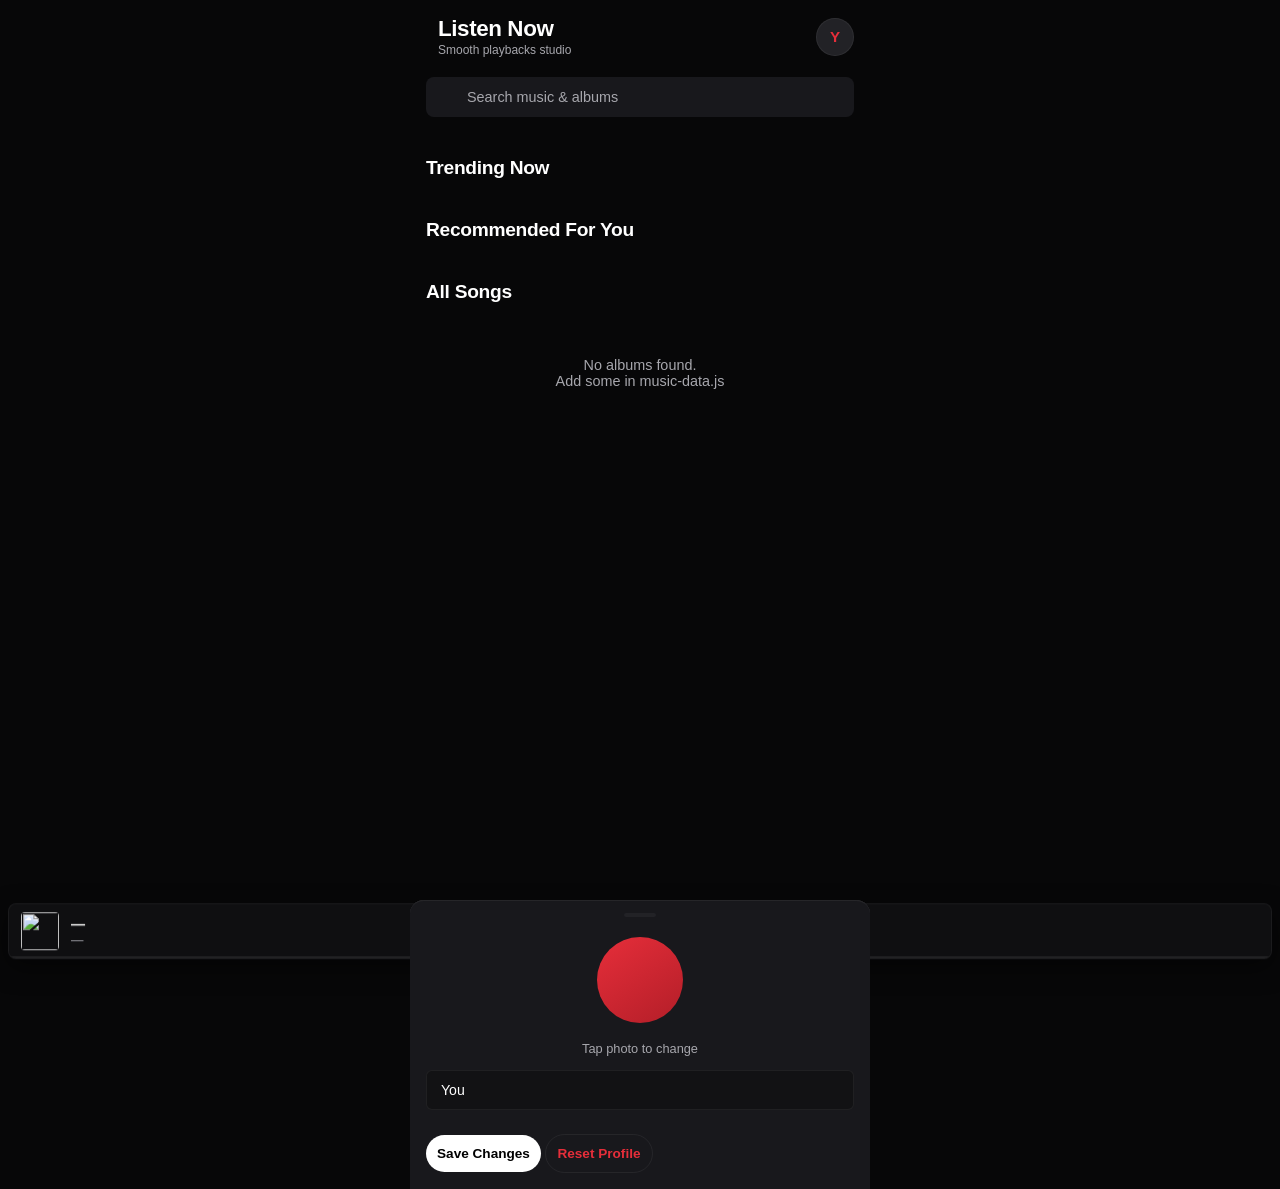
==== commit ed51c50f: "Update index.html" ====
--- a/index.html
+++ b/index.html
@@ -443,6 +443,19 @@
   applyProfile(currentProfile);
   notify('Profile reset');
 });
+
+window.addEventListener('load', () => {
+  const loader = document.getElementById('loader');
+
+  if (loader) {
+    loader.style.opacity = '0';
+
+    setTimeout(() => {
+      loader.style.display = 'none';
+    }, 500);
+  }
+});
+
 </script>
 </body>
 </html>
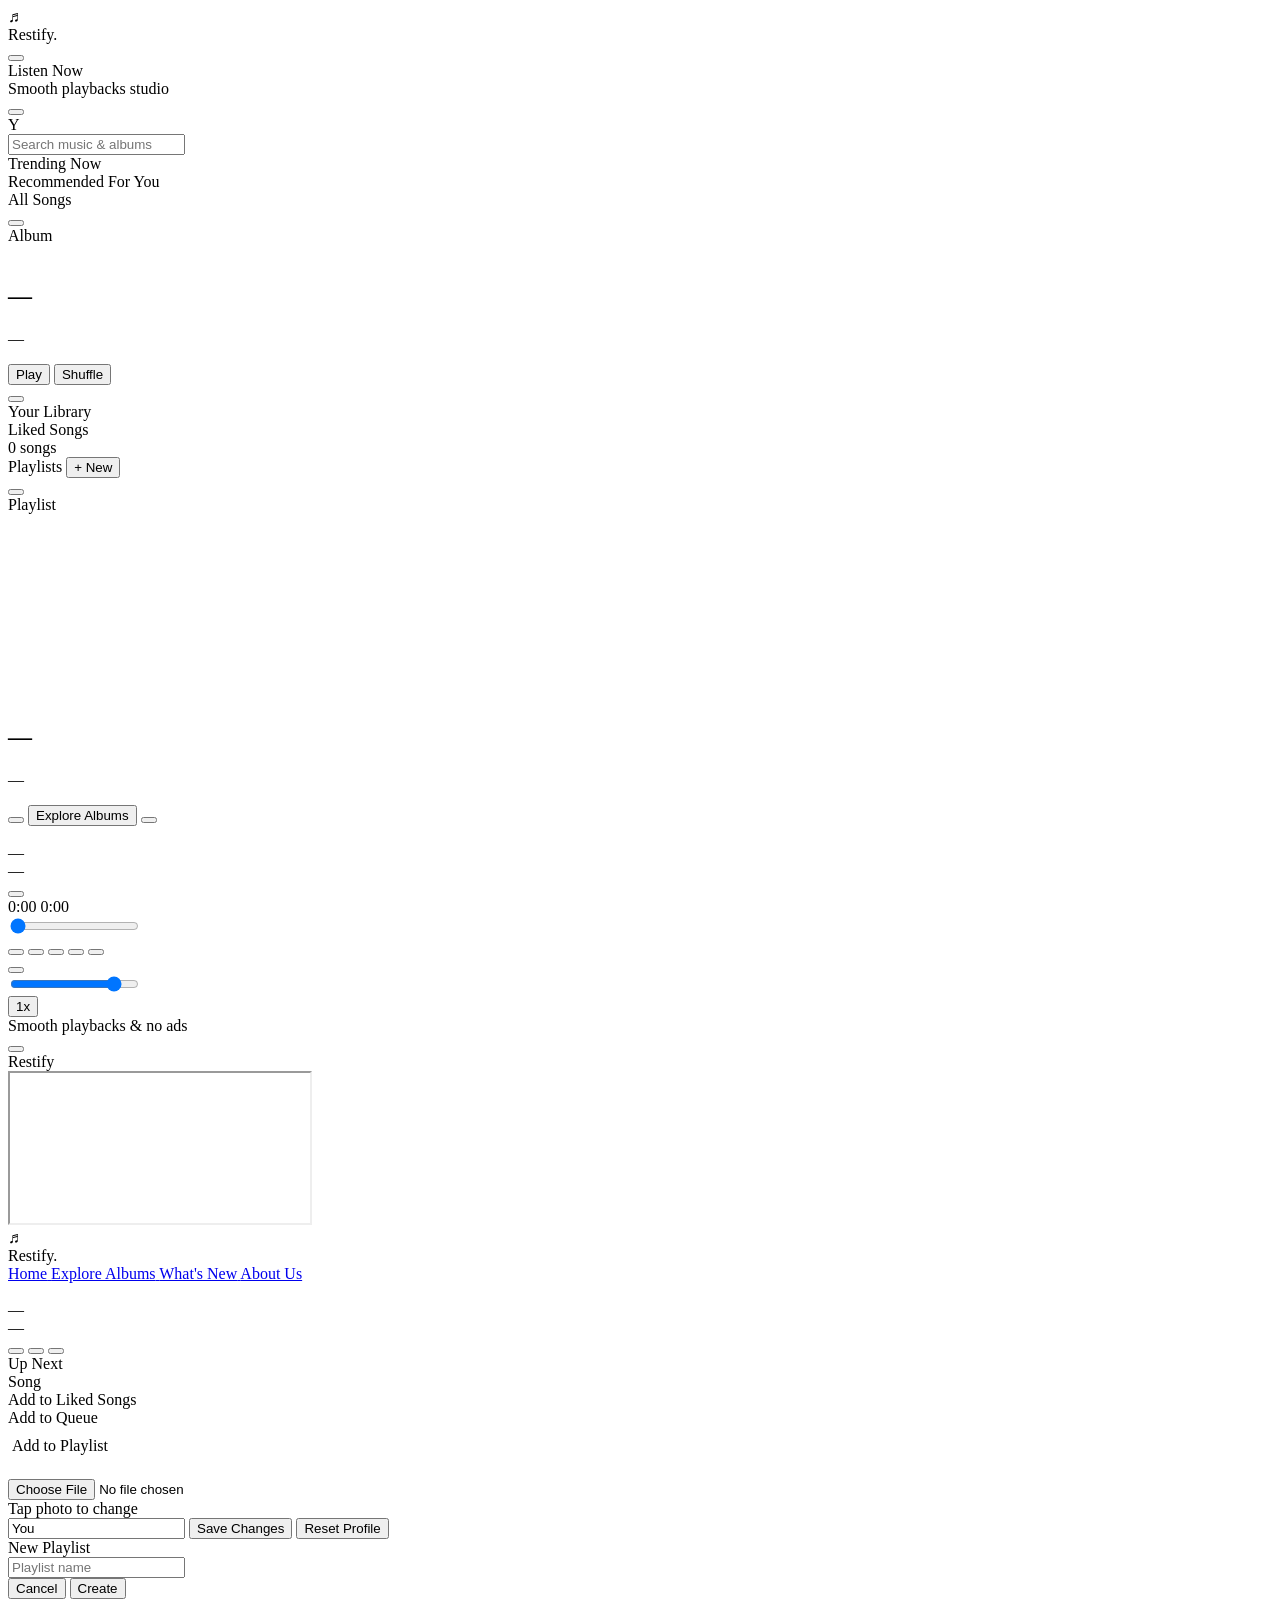
==== commit 46a281e8: "Add files via upload" ====
--- a/index.html
+++ b/index.html
@@ -4,7 +4,7 @@
 <meta charset="UTF-8">
 <meta name="viewport" content="width=device-width, initial-scale=1.0, maximum-scale=1.0, user-scalable=no, viewport-fit=cover">
 <title>Restify</title>
-<meta name="theme-color" content="#0a0a0b">
+<meta name="theme-color" content="#08090a">
 <meta name="description" content="Restify — a premium music streaming experience">
 <link rel="manifest" href="manifest.json">
 <link rel="icon" href="src/icon.svg" type="image/svg+xml">
@@ -310,7 +310,6 @@
 <audio id="audio" preload="auto"></audio>
 
 <script src="https://cdn.jsdelivr.net/npm/@supabase/supabase-js@2" defer></script>
-<script src="data/music-data.js" defer></script>
 <script src="engine/app.js" defer></script>
 <script>
 const menuOpenBtn = document.getElementById('menu-open-btn');
@@ -443,19 +442,6 @@
   applyProfile(currentProfile);
   notify('Profile reset');
 });
-
-window.addEventListener('load', () => {
-  const loader = document.getElementById('loader');
-
-  if (loader) {
-    loader.style.opacity = '0';
-
-    setTimeout(() => {
-      loader.style.display = 'none';
-    }, 500);
-  }
-});
-
 </script>
 </body>
 </html>
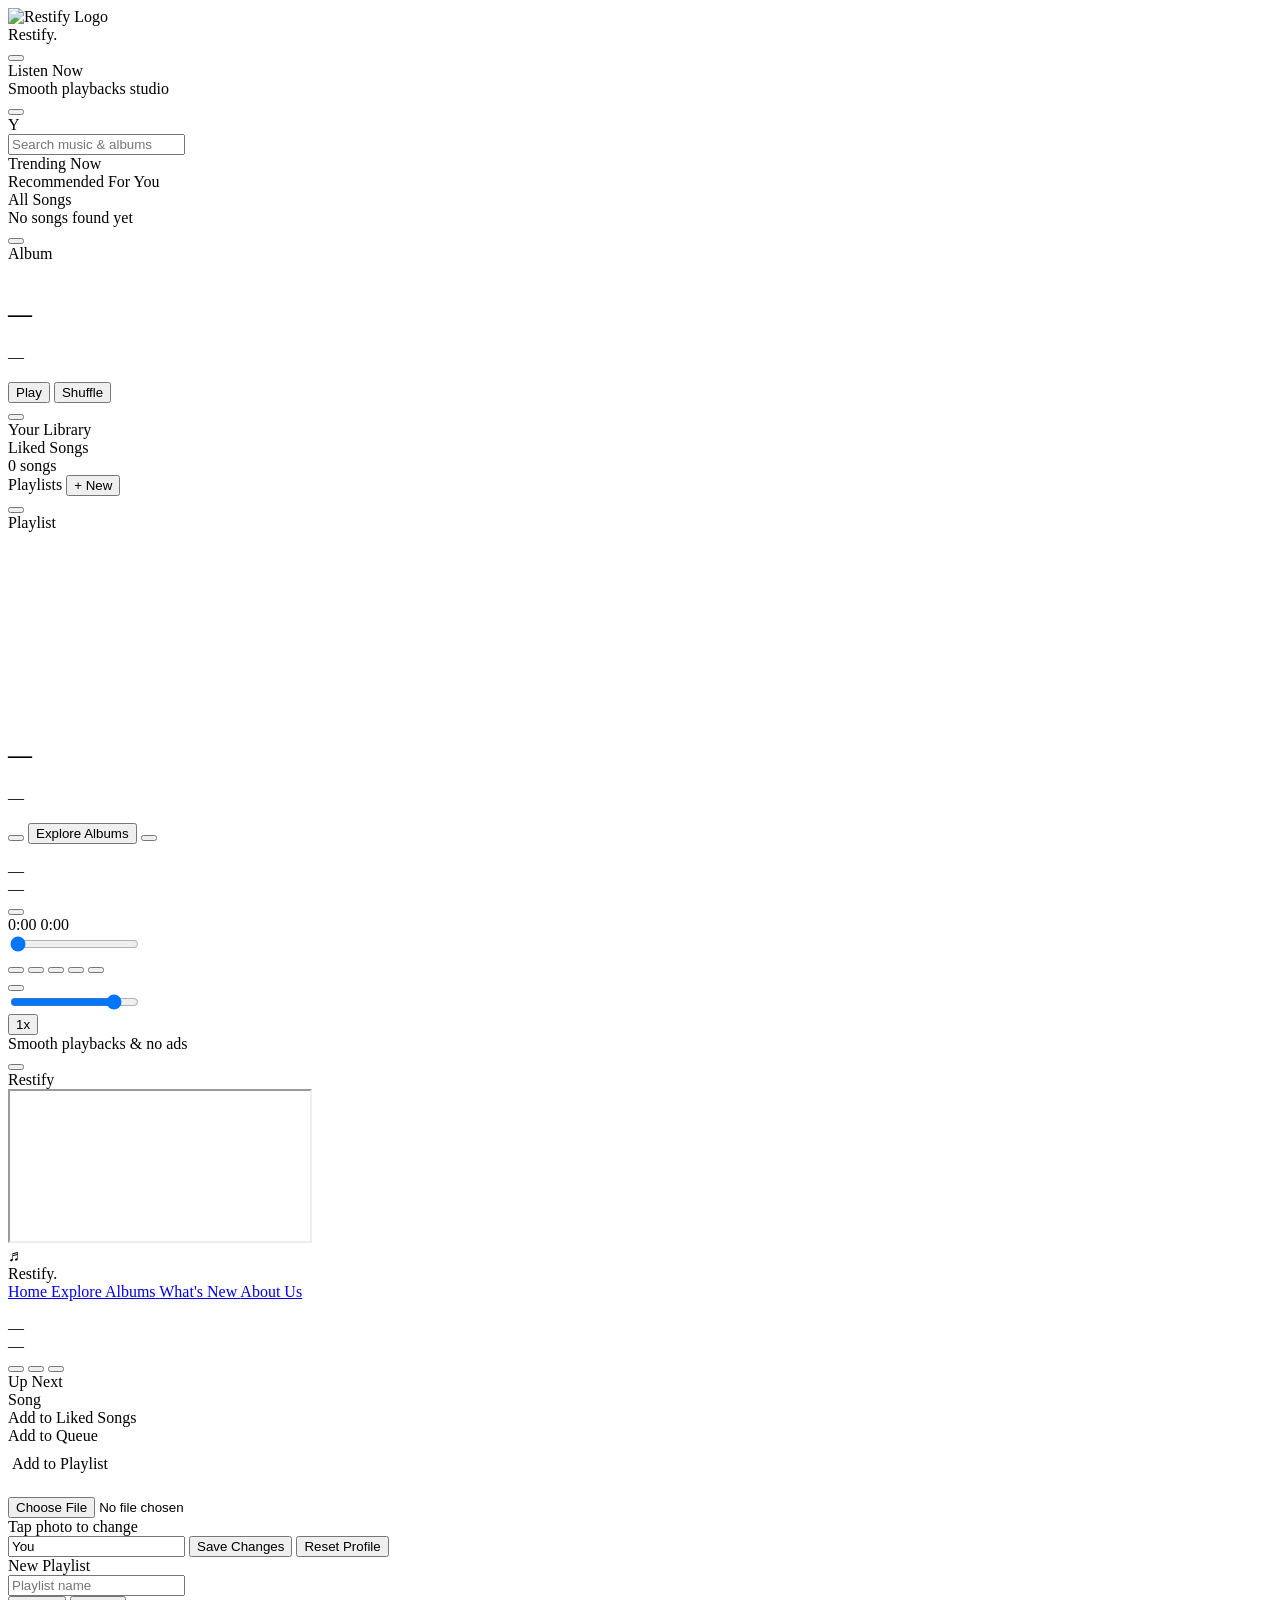
==== commit 74df523a: "Update index.html" ====
--- a/index.html
+++ b/index.html
@@ -18,7 +18,9 @@
 <body>
 
 <div class="loader" id="loader">
-  <div class="loader-mark">♬</div>
+  <div class="loader-mark">
+  <img src="src/icon.svg" alt="Restify Logo">
+</div>
   <div class="loader-word">Restify<span>.</span></div>
   <div class="loader-track"><div class="loader-fill"></div></div>
 </div>
